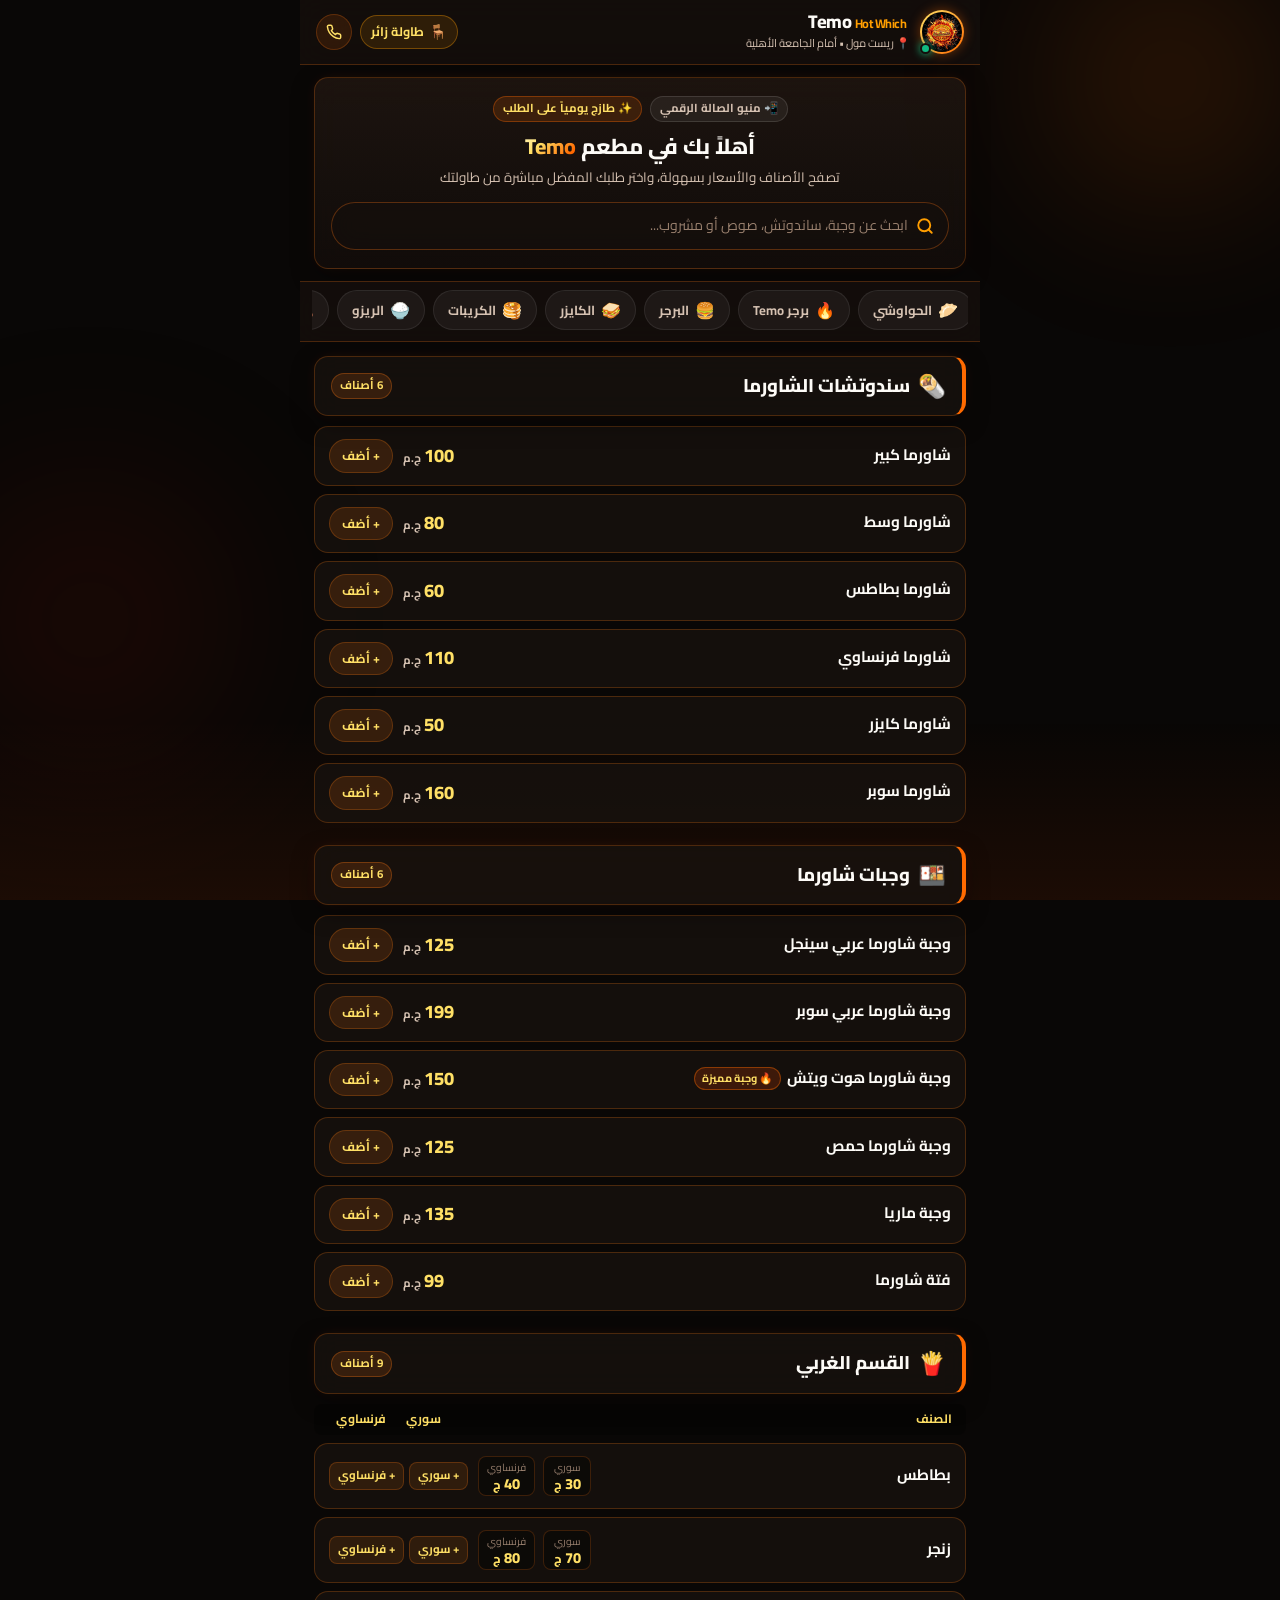
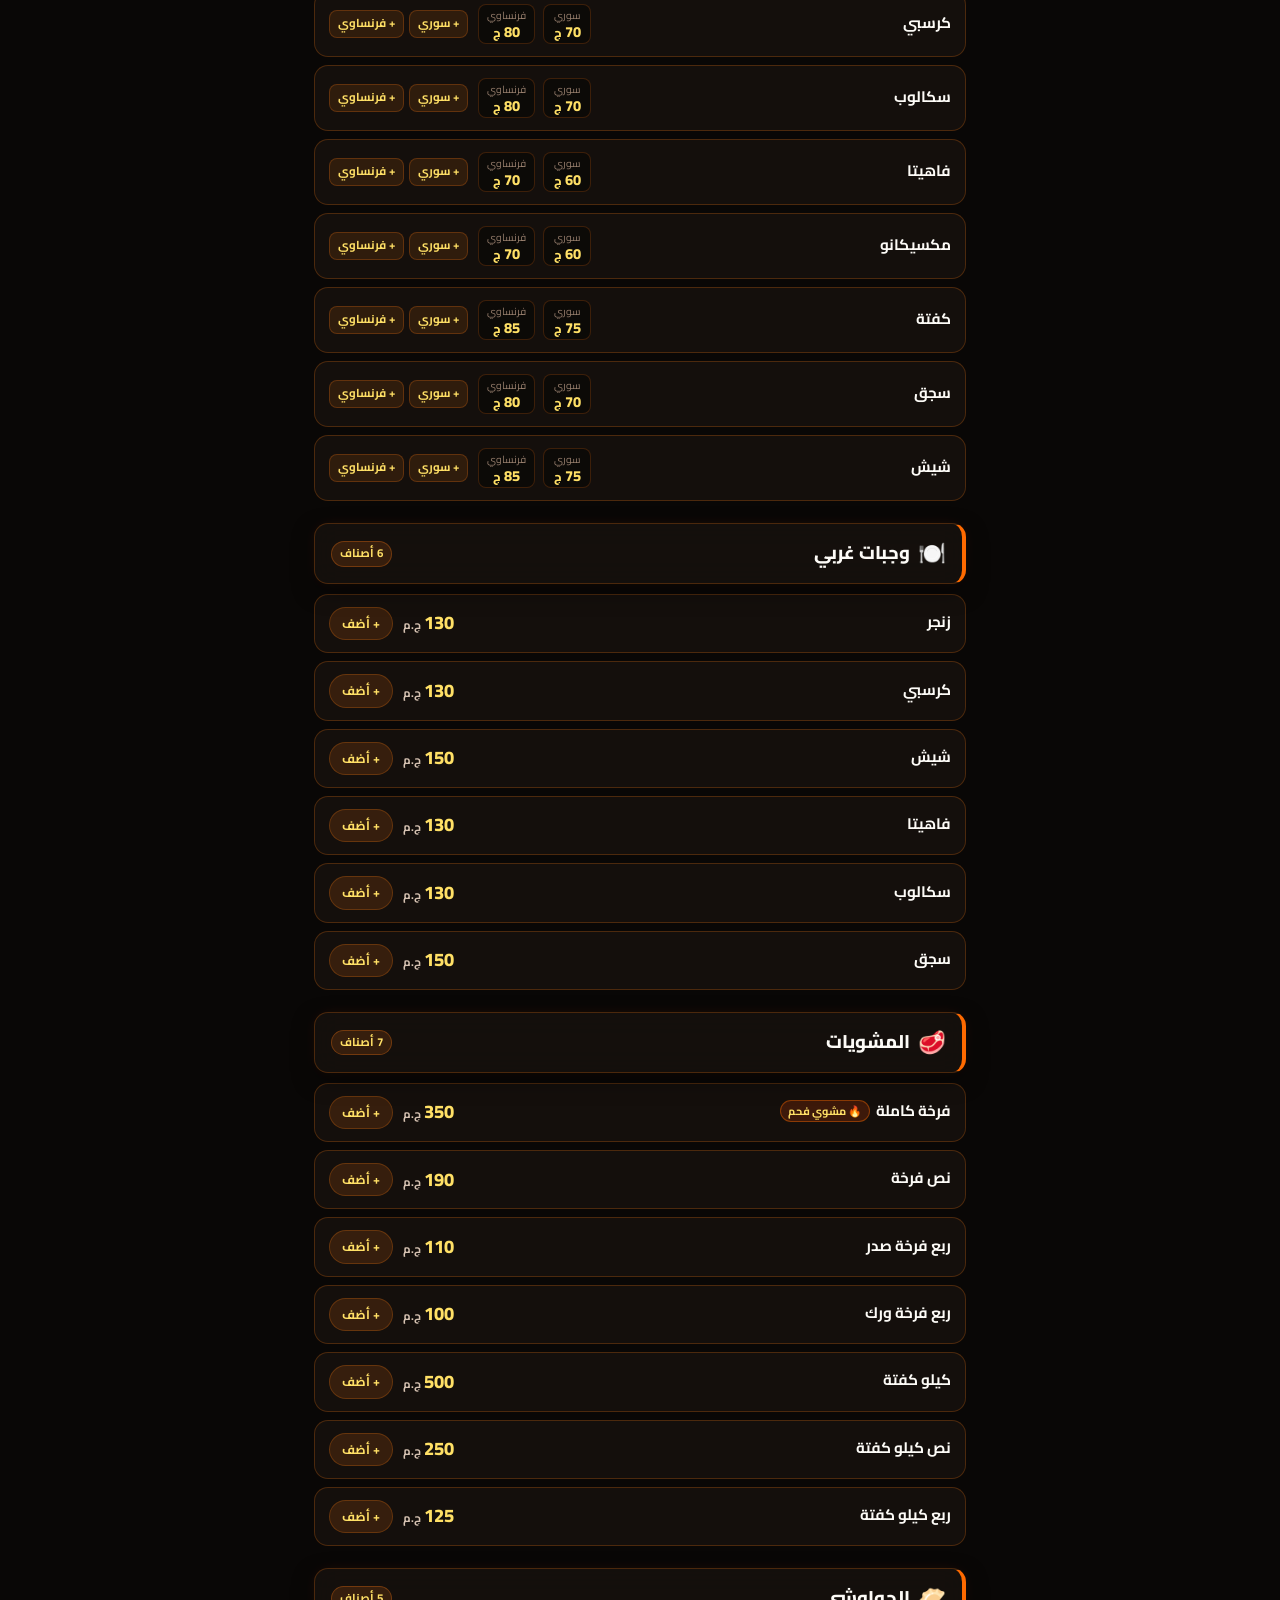
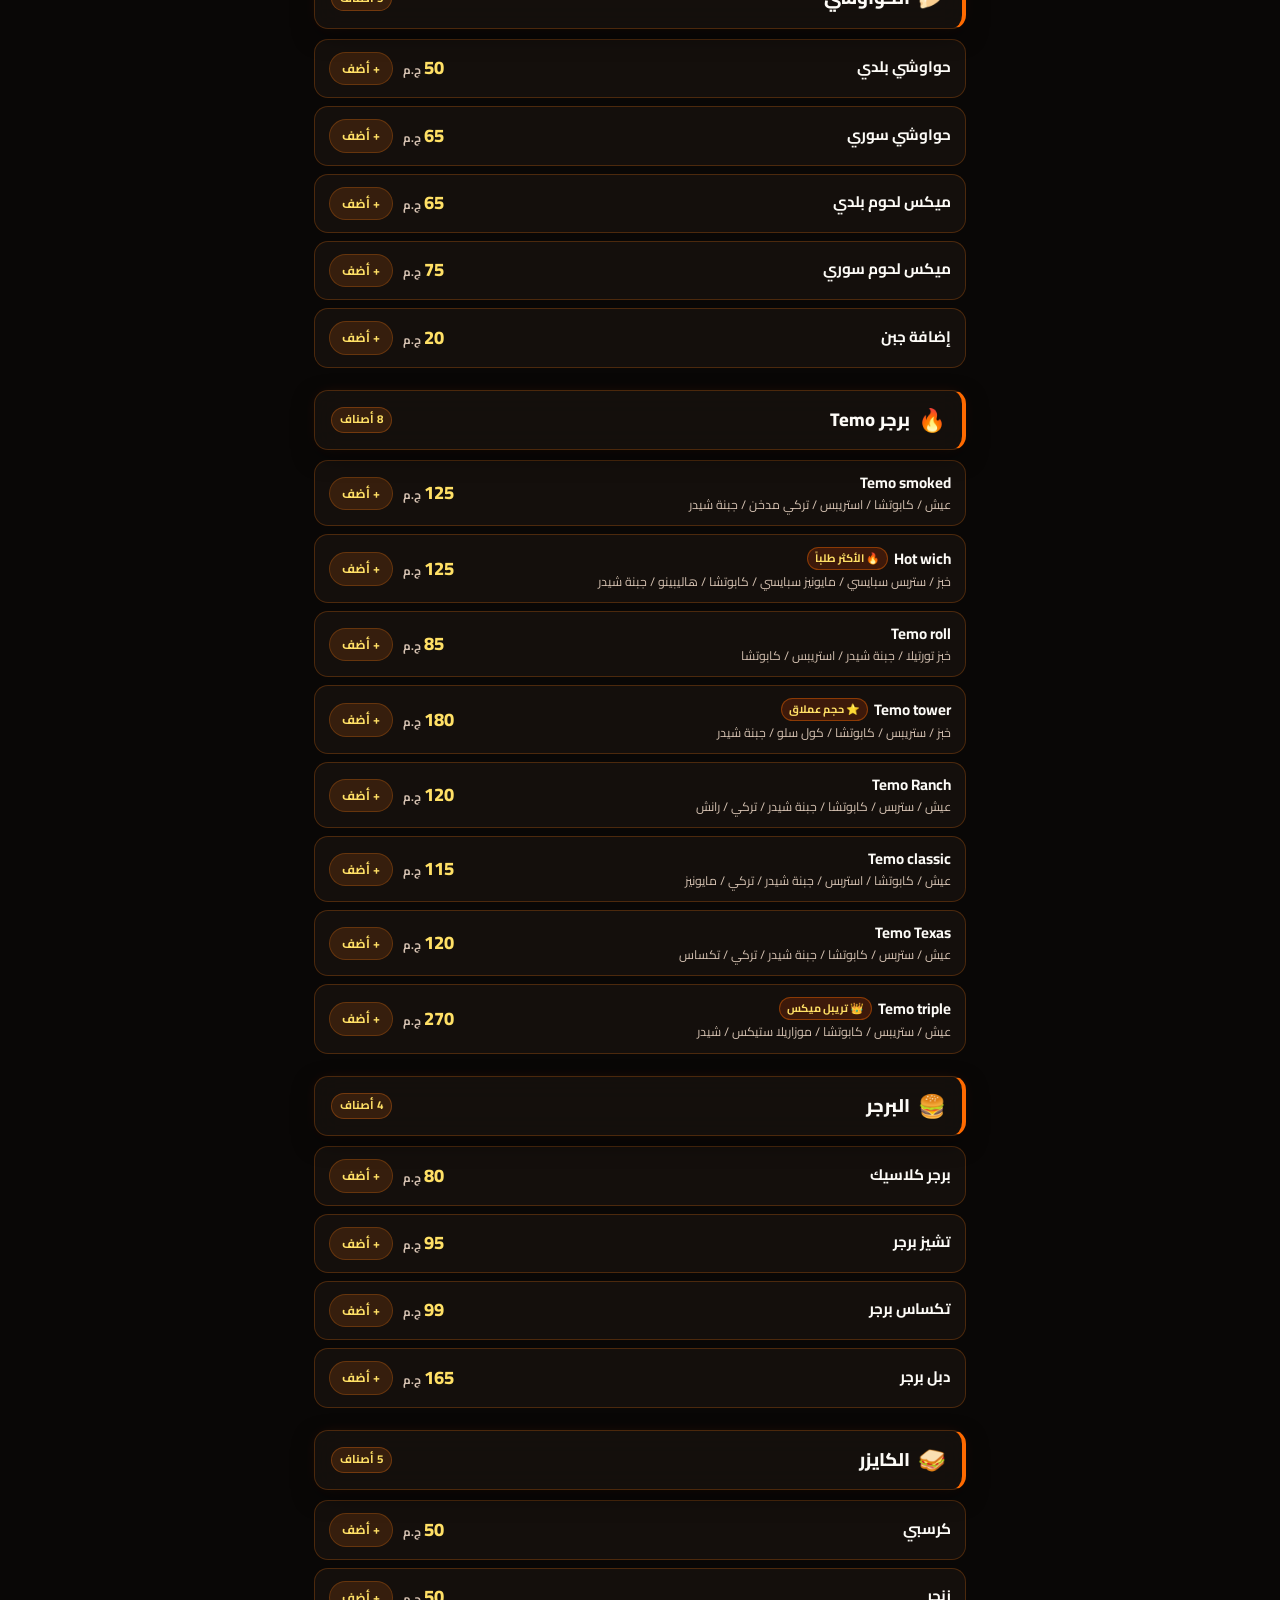
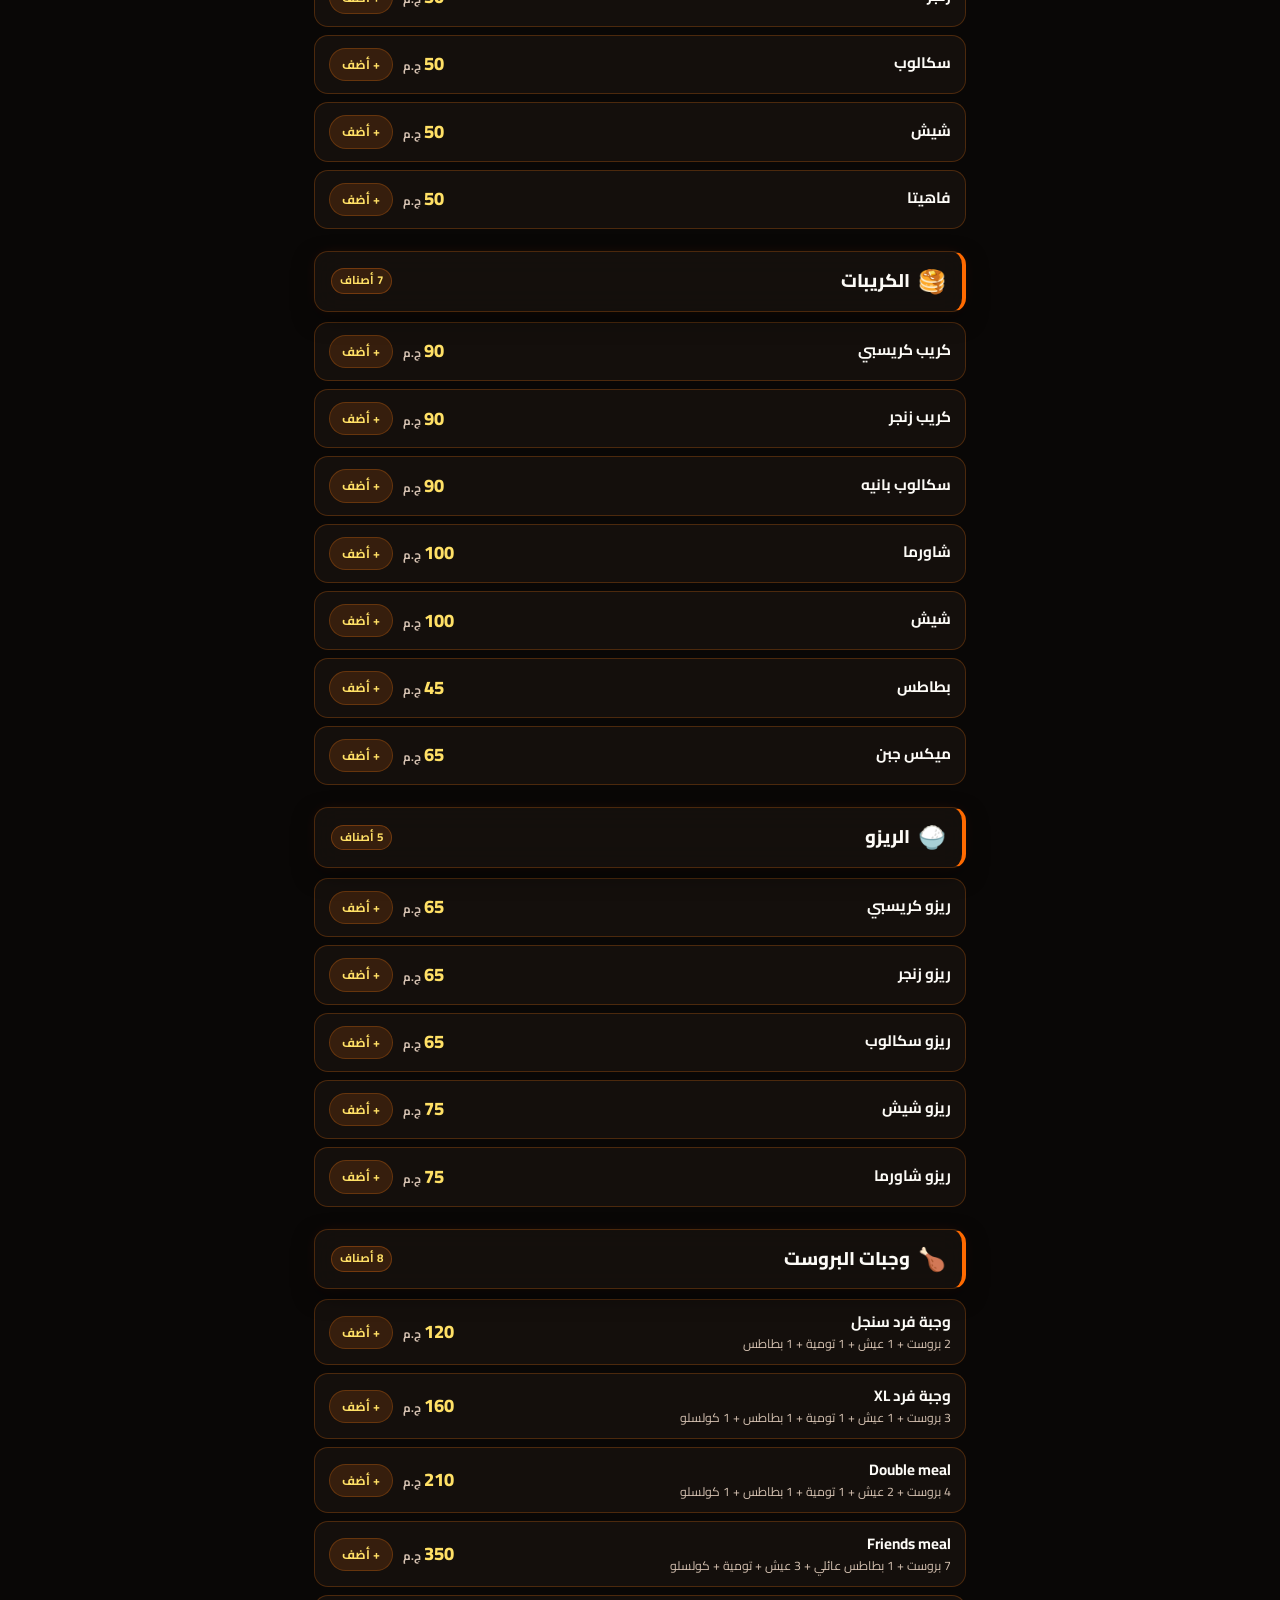
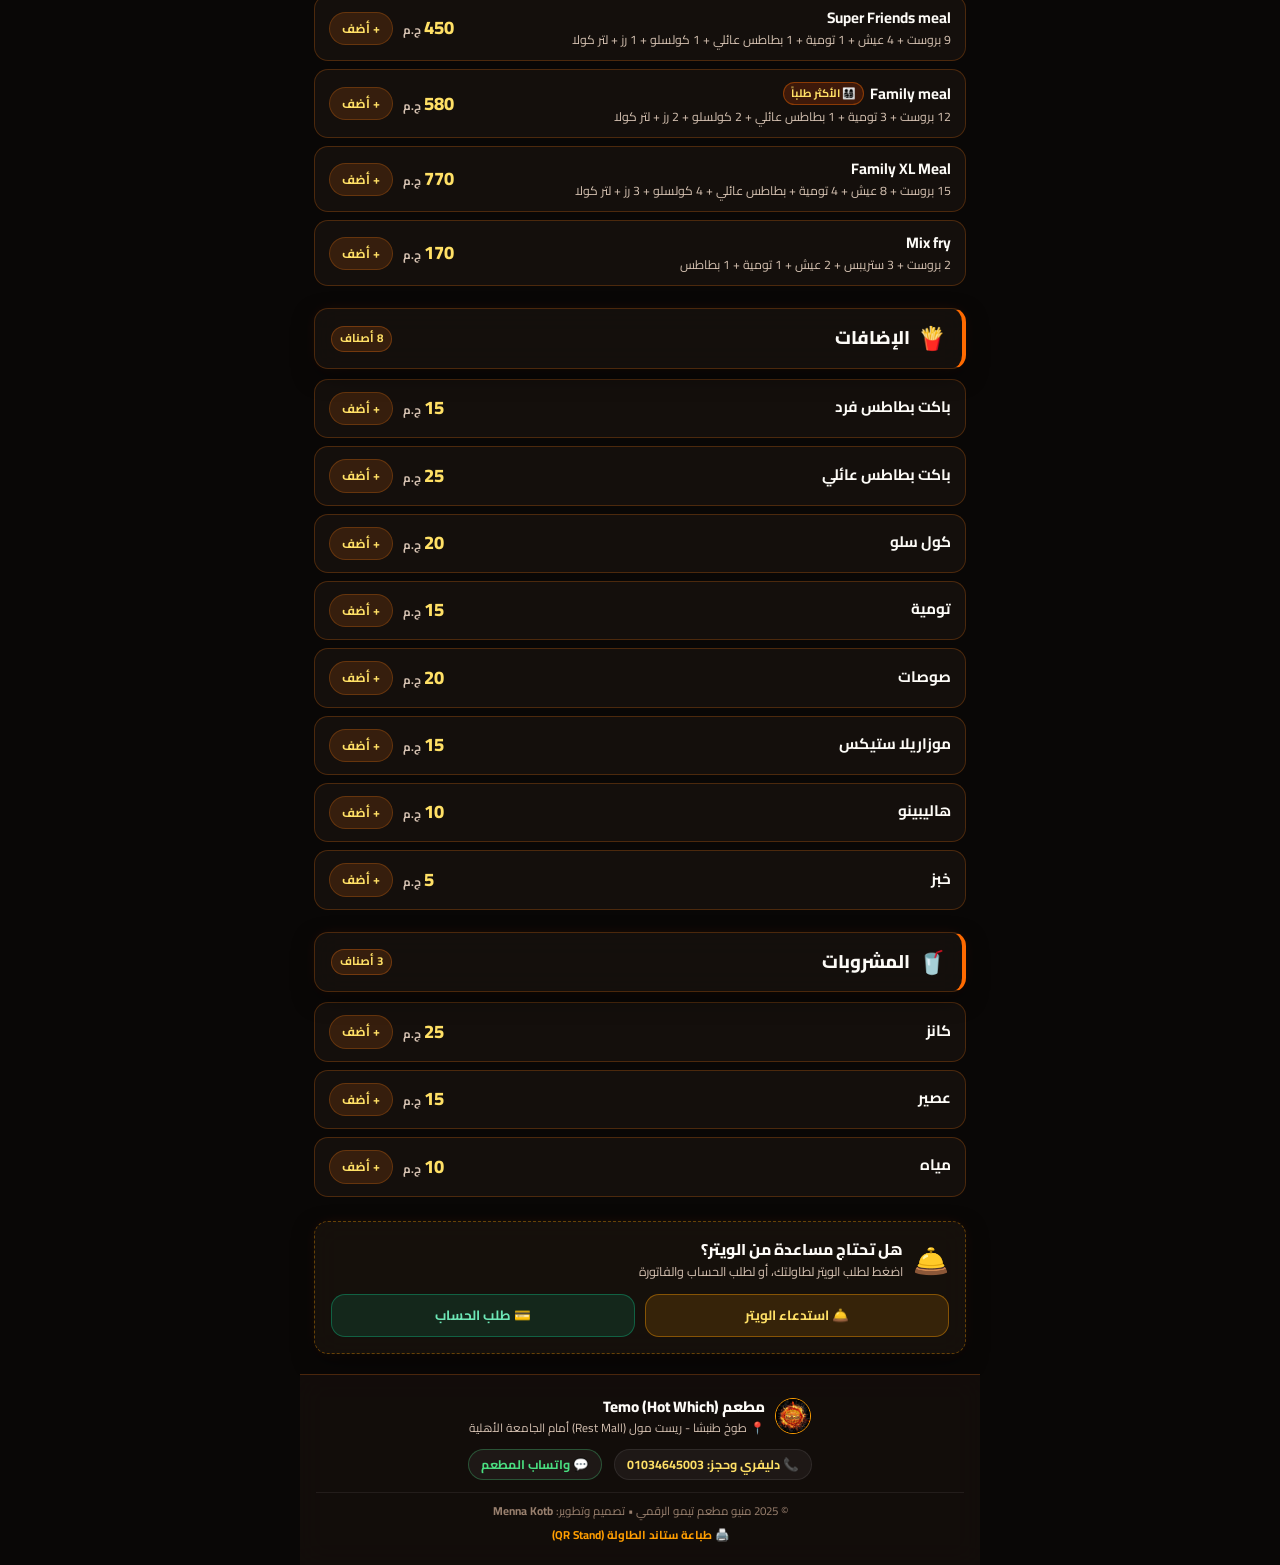
==== index.html @ 62430e7c "feat: add standalone Dine-In QR Menu and table stand" ====
<!DOCTYPE html>
<html lang="ar" dir="rtl">
<head>
  <meta charset="UTF-8">
  <meta name="viewport" content="width=device-width, initial-scale=1.0, maximum-scale=5.0">
  <title>منيو مطعم Temo الرقمي | Hot Which</title>
  <meta name="description" content="المنيو الرقمي الرسمي لمطعم Temo (تيمو هوت ويتش) - امسح واطلب مباشرة من طاولتك: شاورما، برجر، مشويات، بروست، كريب وغربي بأشهى طعم وأفضل أسعار.">
  <meta name="theme-color" content="#0a0807">

  <!-- Favicon -->
  <link rel="shortcut icon" href="favicon.ico" type="image/x-icon">
  <link rel="icon" href="favicon.ico" type="image/x-icon">
  <link rel="apple-touch-icon" sizes="180x180" href="assets/apple-touch-icon.png">

  <!-- Fonts: Cairo & Markazi Text -->
  <link rel="preconnect" href="https://fonts.googleapis.com">
  <link rel="preconnect" href="https://fonts.gstatic.com" crossorigin>
  <link href="https://fonts.googleapis.com/css2?family=Cairo:wght@400;500;600;700;800;900&family=Markazi+Text:wght@600;700&display=swap" rel="stylesheet">

  <!-- Stylesheet -->
  <link rel="stylesheet" href="style.css">
</head>
<body>

  <!-- Ambient Glowing Atmosphere -->
  <div class="bg-atmosphere" aria-hidden="true">
    <div class="glow-orb orb-1"></div>
    <div class="glow-orb orb-2"></div>
    <div class="glow-pit"></div>
  </div>

  <!-- Main Container -->
  <div class="menu-app-wrapper">

    <!-- Top Restaurant Bar -->
    <header class="table-topbar glass-panel">
      <div class="topbar-inner">
        <div class="brand-group">
          <div class="brand-logo-frame">
            <img src="assets/logo.jpg" alt="شعار مطعم تيمو" class="brand-logo" width="44" height="44">
            <span class="pulse-status" title="المطعم متاح الآن"></span>
          </div>
          <div class="brand-text">
            <h1 class="brand-title">Temo <span class="brand-sub">Hot Which</span></h1>
            <span class="brand-badge">📍 ريست مول • أمام الجامعة الأهلية</span>
          </div>
        </div>

        <!-- Table Info & Quick Call -->
        <div class="topbar-actions">
          <div class="table-tag glass-chip" id="table-tag-display" title="رقم الطاولة">
            <span class="table-icon">🪑</span>
            <span id="table-number-label">طاولة زائر</span>
          </div>
          <a href="tel:01034645003" class="call-action-btn glass-btn" aria-label="اتصل بالمطعم" title="اتصل: 01034645003">
            <svg viewBox="0 0 24 24" width="16" height="16" fill="none" stroke="currentColor" stroke-width="2.2" stroke-linecap="round" stroke-linejoin="round">
              <path d="M22 16.92v3a2 2 0 0 1-2.18 2 19.79 19.79 0 0 1-8.63-3.07 19.5 19.5 0 0 1-6-6 19.79 19.79 0 0 1-3.07-8.67A2 2 0 0 1 4.11 2h3a2 2 0 0 1 2 1.72 12.84 12.84 0 0 0 .7 2.81 2 2 0 0 1-.45 2.11L8.09 9.91a16 16 0 0 0 6 6l1.27-1.27a2 2 0 0 1 2.11-.45 12.84 12.84 0 0 0 2.81.7A2 2 0 0 1 22 16.92z"></path>
            </svg>
          </a>
        </div>
      </div>
    </header>

    <!-- Welcome Hero Showcase for Dine-In Guests -->
    <section class="dine-hero glass-card">
      <div class="dine-hero-header">
        <div class="dine-badge-row">
          <span class="dine-pill">📲 منيو الصالة الرقمي</span>
          <span class="dine-pill highlight">✨ طازج يومياً على الطلب</span>
        </div>
        <h2 class="hero-welcome-text">أهلاً بك في مطعم <span class="flame-text">Temo</span></h2>
        <p class="hero-tagline">تصفح الأصناف والأسعار بسهولة، واختر طلبك المفضل مباشرة من طاولتك</p>
      </div>

      <!-- Quick Search Bar -->
      <div class="search-wrap">
        <div class="search-box glass-panel">
          <span class="search-icon" aria-hidden="true">
            <svg viewBox="0 0 24 24" width="18" height="18" fill="none" stroke="currentColor" stroke-width="2.5" stroke-linecap="round" stroke-linejoin="round">
              <circle cx="11" cy="11" r="8"></circle>
              <line x1="21" y1="21" x2="16.65" y2="16.65"></line>
            </svg>
          </span>
          <input 
            type="search" 
            id="menu-search-input" 
            class="search-field" 
            placeholder="ابحث عن وجبة، ساندوتش، صوص أو مشروب..." 
            aria-label="ابحث في أصناف المنيو"
            autocomplete="off"
          >
          <button type="button" id="clear-search-btn" class="clear-search" aria-label="مسح البحث" style="display: none;">✕</button>
        </div>
      </div>
    </section>

    <!-- Sticky Category Navigation Bar -->
    <nav class="categories-nav glass-panel" id="categories-nav" aria-label="أقسام المنيو">
      <div class="categories-scroll" id="categories-scroll">
        <!-- Rendered dynamically by script.js -->
      </div>
    </nav>

    <!-- Main Menu Content -->
    <main class="menu-main-content">

      <!-- Search State Banner (Shows only during active search) -->
      <div class="search-status-bar glass-card" id="search-status-bar" style="display: none;">
        <span class="search-status-text">نتائج البحث عن: <strong id="search-term-query">""</strong> (<span id="search-count-badge">0</span> صنف)</span>
        <button type="button" class="reset-search-btn" id="reset-search-btn">عرض كل الأقسام</button>
      </div>

      <!-- Menu Categories & Items List Container -->
      <div class="menu-sections-container" id="menu-sections-container">
        <!-- Dynamic sections rendered by script.js -->
      </div>

      <!-- Empty Search Results State -->
      <div class="empty-state glass-card" id="empty-state" style="display: none;">
        <div class="empty-icon">🔍</div>
        <h3 class="empty-title">عذراً، لم نجد أصناف مطابقة</h3>
        <p class="empty-desc">جرّب البحث باسم آخر، مثل "برجر"، "شاورما"، "تومية"، أو "زنجر".</p>
        <button type="button" class="glass-btn primary-btn" id="empty-reset-btn">تصفح كل المنيو</button>
      </div>

    </main>

    <!-- Bottom Restaurant Table Actions -->
    <section class="table-service-box glass-card">
      <div class="service-box-inner">
        <div class="service-meta">
          <span class="service-icon">🛎️</span>
          <div>
            <h3 class="service-title">هل تحتاج مساعدة من الويتر؟</h3>
            <p class="service-subtitle">اضغط لطلب الويتر لطاولتك، أو لطلب الحساب والفاتورة</p>
          </div>
        </div>
        <div class="service-buttons">
          <button type="button" class="service-action-btn waiter-btn" id="call-waiter-trigger">
            <span>🛎️ استدعاء الويتر</span>
          </button>
          <button type="button" class="service-action-btn bill-btn" id="request-bill-trigger">
            <span>💳 طلب الحساب</span>
          </button>
        </div>
      </div>
    </section>

    <!-- Footer -->
    <footer class="menu-footer glass-panel">
      <div class="footer-container">
        <div class="footer-restaurant-info">
          <img src="assets/logo.jpg" alt="Temo Logo" class="footer-logo" width="36" height="36">
          <div>
            <h4 class="footer-title">مطعم Temo (Hot Which)</h4>
            <p class="footer-loc">📍 طوخ طنبشا - ريست مول (Rest Mall) أمام الجامعة الأهلية</p>
          </div>
        </div>
        <div class="footer-hotlines">
          <a href="tel:01034645003" class="hotline-link">📞 دليفري وحجز: 01034645003</a>
          <a href="https://wa.me/201034645003" target="_blank" rel="noopener noreferrer" class="hotline-link wa">💬 واتساب المطعم</a>
        </div>
        <div class="footer-sub">
          <p class="footer-copy">© 2025 منيو مطعم تيمو الرقمي • تصميم وتطوير: <strong class="dev-name">Menna Kotb</strong></p>
          <a href="print-stand.html" class="print-link" title="طباعة ستاند طاولة مجهز بكود QR">🖨️ طباعة ستاند الطاولة (QR Stand)</a>
        </div>
      </div>
    </footer>

  </div>

  <!-- Floating Sticky Order / Bill Bar (Appears when items are added) -->
  <aside class="floating-order-bar glass-panel" id="floating-order-bar" aria-label="ملخص طلب الطاولة" style="display: none;">
    <div class="floating-order-inner">
      <div class="order-summary-details">
        <div class="order-badge-pill">
          <span class="order-items-badge" id="bar-items-count">0</span>
          <span>أصناف</span>
        </div>
        <div class="order-total-price">
          <span class="total-label">الإجمالي:</span>
          <span class="total-amount flame-text" id="bar-total-amount">0</span>
          <span class="currency">ج.م</span>
        </div>
      </div>
      <div class="order-action-btns">
        <button type="button" class="view-tray-btn glass-btn" id="open-tray-btn">
          <span>عرض الطلب والفاتورة</span>
          <span class="btn-arrow">←</span>
        </button>
      </div>
    </div>
  </aside>

  <!-- Interactive Order Tray & Bill Modal / Drawer -->
  <div class="order-tray-modal" id="order-tray-modal" role="dialog" aria-modal="true" aria-labelledby="tray-title" style="display: none;">
    <div class="tray-backdrop" id="tray-backdrop"></div>
    <div class="tray-sheet glass-card">
      <div class="tray-handle" aria-hidden="true"></div>
      
      <div class="tray-header">
        <div class="tray-title-wrap">
          <h2 class="tray-title flame-text" id="tray-title">📋 طلب الطاولة والفاتورة</h2>
          <span class="tray-subtitle">تأكد من طلباتك وأرسلها أو اطلب الحساب</span>
        </div>
        <button type="button" class="close-tray-btn" id="close-tray-btn" aria-label="إغلاق">✕</button>
      </div>

      <!-- Table Number Input Field -->
      <div class="tray-table-box glass-panel">
        <label for="tray-table-input" class="table-input-label">🪑 رقم طاولتك في الصالة:</label>
        <div class="table-input-row">
          <input 
            type="number" 
            id="tray-table-input" 
            class="table-input" 
            placeholder="مثال: 5" 
            min="1" 
            max="99"
          >
          <span class="table-note">(مكتوب على ستاند الطاولة)</span>
        </div>
      </div>

      <!-- Tray Items List -->
      <div class="tray-items-list" id="tray-items-list">
        <!-- Rendered dynamically -->
      </div>

      <!-- Order Notes Field -->
      <div class="tray-notes-box">
        <label for="tray-notes-input" class="notes-label">📝 ملاحظات خاصة للشيف (اختياري):</label>
        <input 
          type="text" 
          id="tray-notes-input" 
          class="notes-input glass-input" 
          placeholder="مثال: كاتشب زيادة، تومية خارجية، بدون هاليبينو..." 
          maxlength="150"
        >
      </div>

      <!-- Bill Calculation Breakdown -->
      <div class="tray-bill-breakdown glass-panel">
        <div class="bill-row">
          <span>مجموع الأصناف:</span>
          <span id="tray-subtotal-val">0 ج.م</span>
        </div>
        <div class="bill-row">
          <span>الخدمة والضريبة:</span>
          <span class="free-text">شاملة ومجاناً</span>
        </div>
        <div class="bill-row grand-total">
          <span>المبلغ الإجمالي للدفع:</span>
          <strong class="flame-text" id="tray-total-val">0 ج.م</strong>
        </div>
      </div>

      <!-- Order Action Buttons -->
      <div class="tray-actions-grid">
        <button type="button" class="tray-btn wa-order-btn" id="send-wa-order-btn">
          <svg viewBox="0 0 24 24" width="18" height="18" fill="currentColor">
            <path d="M12.04 2c-5.46 0-9.91 4.45-9.91 9.91 0 1.75.46 3.45 1.32 4.95L2.05 22l5.25-1.38c1.45.79 3.08 1.21 4.74 1.21 5.46 0 9.91-4.45 9.91-9.91 0-2.65-1.03-5.14-2.9-7.01A9.816 9.816 0 0 0 12.04 2m.01 1.67c2.2 0 4.26.86 5.82 2.42a8.225 8.225 0 0 1 2.41 5.83c0 4.54-3.7 8.24-8.24 8.24-1.48 0-2.93-.4-4.2-1.15l-.3-.18-3.12.82.83-3.04-.2-.31a8.196 8.196 0 0 1-1.26-4.38c0-4.54 3.7-8.24 8.24-8.24m4.52 11.66c-.25-.13-1.47-.72-1.7-.81-.23-.08-.39-.13-.56.13-.17.25-.64.81-.79.97-.14.17-.29.19-.54.06-.25-.13-1.06-.39-2.01-1.24-.74-.66-1.24-1.48-1.39-1.73-.14-.25-.02-.39.11-.51.11-.11.25-.29.37-.43.13-.14.17-.25.25-.41.08-.17.04-.31-.02-.43s-.56-1.34-.76-1.84c-.2-.48-.41-.42-.56-.43h-.48c-.17 0-.43.06-.66.31-.22.25-.86.84-.86 2.05s.88 2.38 1 2.54c.13.17 1.73 2.64 4.2 3.7.59.25 1.05.41 1.41.52.59.19 1.13.16 1.56.1.48-.07 1.47-.6 1.68-1.18.21-.58.21-1.07.14-1.18-.06-.1-.22-.16-.47-.29z"/>
          </svg>
          <span>إرسال الطلب عبر واتساب المطعم</span>
        </button>
        <button type="button" class="tray-btn waiter-order-btn" id="call-waiter-order-btn">
          <span>🛎️ طلب الويتر لاستلام الطلب</span>
        </button>
      </div>

    </div>
  </div>

  <!-- Quick Waiter Alert Modal -->
  <div class="waiter-modal-wrap" id="waiter-modal-wrap" style="display: none;" role="dialog" aria-modal="true" aria-labelledby="waiter-modal-title">
    <div class="waiter-backdrop" id="waiter-modal-backdrop"></div>
    <div class="waiter-dialog glass-card">
      <div class="waiter-bell-anim">🛎️</div>
      <h3 class="waiter-title" id="waiter-modal-title">خدمة طاولة تيمو</h3>
      <p class="waiter-msg" id="waiter-modal-msg">تم إشعار الويتر! سيتوجه لطاولتك فوراً لمساعدتك.</p>
      <div class="waiter-details-pill" id="waiter-table-info">طاولة رقم: <strong>زائر</strong></div>
      <button type="button" class="glass-btn primary-btn close-waiter-modal-btn" id="close-waiter-modal-btn">حسناً، شكراً</button>
    </div>
  </div>

  <!-- Toast Message -->
  <div id="toast-notify" class="toast-notify glass-card" role="status" aria-live="polite"></div>

  <!-- JavaScript -->
  <script src="script.js"></script>
</body>
</html>
---- style.css ----
/* ==========================================================================
   Temo (Hot Which) - Dine-In QR Menu Stylesheet
   Modern Dark Glassmorphism • Ultra Responsive • Mobile-First Performance
   ========================================================================== */

/* --------------------------------------------------------------------------
   1. Design Tokens & CSS Variables
   -------------------------------------------------------------------------- */
:root {
  /* Theme Palette */
  --bg-dark: #090706;
  --bg-deep: #050403;
  --bg-card: rgba(24, 18, 15, 0.78);
  --bg-card-hover: rgba(36, 26, 21, 0.88);
  --bg-panel: rgba(20, 15, 12, 0.86);

  /* Glassmorphic Borders & Highlights */
  --glass-border: rgba(255, 120, 20, 0.24);
  --glass-border-strong: rgba(255, 158, 0, 0.6);
  --glass-border-subtle: rgba(255, 255, 255, 0.08);
  --glass-blur: blur(14px);

  /* Flame & Accent Colors */
  --flame-gold: #ffe066;
  --flame-orange: #ff6a00;
  --flame-amber: #ff9e00;
  --flame-red: #e02847;

  /* Typography Colors */
  --text-main: #fdfbf7;
  --text-muted: #d6c2b2;
  --text-dim: #99806e;

  /* Shadows & Glows */
  --shadow-sm: 0 4px 12px rgba(0, 0, 0, 0.35);
  --shadow-card: 0 8px 24px -4px rgba(0, 0, 0, 0.55), 0 0 16px -6px rgba(255, 106, 0, 0.2);
  --shadow-glow: 0 0 25px rgba(255, 110, 0, 0.35);
  --glow-pill: 0 0 15px rgba(255, 158, 0, 0.4);

  /* Typography */
  --font-main: 'Cairo', system-ui, -apple-system, sans-serif;
  --font-serif: 'Markazi Text', serif;

  /* Radii & Transitions */
  --radius-sm: 8px;
  --radius-md: 14px;
  --radius-lg: 20px;
  --radius-full: 9999px;
  --trans-fast: 0.2s cubic-bezier(0.2, 0.8, 0.2, 1);
  --trans-bounce: 0.35s cubic-bezier(0.18, 1.25, 0.3, 1);
}

/* --------------------------------------------------------------------------
   2. Reset & Global Base
   -------------------------------------------------------------------------- */
*, *::before, *::after {
  box-sizing: border-box;
  margin: 0;
  padding: 0;
}

html {
  scroll-behavior: smooth;
  -webkit-text-size-adjust: 100%;
}

body {
  background-color: var(--bg-dark);
  color: var(--text-main);
  font-family: var(--font-main);
  font-size: 15px;
  line-height: 1.55;
  min-height: 100vh;
  direction: rtl;
  text-align: right;
  overflow-x: hidden;
  position: relative;
  -webkit-font-smoothing: antialiased;
}

a {
  text-decoration: none;
  color: inherit;
}

button {
  background: none;
  border: none;
  font-family: inherit;
  color: inherit;
  cursor: pointer;
  -webkit-tap-highlight-color: transparent;
}

input, button, select, textarea {
  font: inherit;
}

/* Custom Scrollbar */
::-webkit-scrollbar {
  width: 6px;
  height: 6px;
}
::-webkit-scrollbar-track {
  background: var(--bg-deep);
}
::-webkit-scrollbar-thumb {
  background: rgba(255, 120, 20, 0.3);
  border-radius: var(--radius-full);
}
::-webkit-scrollbar-thumb:hover {
  background: rgba(255, 120, 20, 0.6);
}

/* --------------------------------------------------------------------------
   3. Ambient Background & Fire Atmosphere
   -------------------------------------------------------------------------- */
.bg-atmosphere {
  position: fixed;
  inset: 0;
  pointer-events: none;
  z-index: -1;
  overflow: hidden;
}

.glow-orb {
  position: absolute;
  border-radius: 50%;
  filter: blur(90px);
  opacity: 0.28;
}

.orb-1 {
  width: 320px;
  height: 320px;
  background: radial-gradient(circle, var(--flame-orange), transparent 70%);
  top: -80px;
  right: -50px;
  animation: orbDrift 14s infinite alternate ease-in-out;
}

.orb-2 {
  width: 380px;
  height: 380px;
  background: radial-gradient(circle, #801205, transparent 70%);
  bottom: 10%;
  left: -100px;
  animation: orbDrift 18s infinite alternate-reverse ease-in-out;
}

.glow-pit {
  position: absolute;
  bottom: 0;
  left: 0;
  right: 0;
  height: 180px;
  background: linear-gradient(to top, rgba(255, 75, 0, 0.08), transparent);
}

@keyframes orbDrift {
  0% { transform: translate(0, 0) scale(1); }
  100% { transform: translate(25px, 35px) scale(1.12); }
}

/* --------------------------------------------------------------------------
   4. Glassmorphism Utilities
   -------------------------------------------------------------------------- */
.glass-panel {
  background: var(--bg-panel);
  backdrop-filter: var(--glass-blur);
  -webkit-backdrop-filter: var(--glass-blur);
  border: 1px solid var(--glass-border);
}

.glass-card {
  background: var(--bg-card);
  backdrop-filter: var(--glass-blur);
  -webkit-backdrop-filter: var(--glass-blur);
  border: 1px solid var(--glass-border);
  box-shadow: var(--shadow-card);
  border-radius: var(--radius-md);
}

.glass-btn {
  background: rgba(255, 110, 0, 0.12);
  border: 1px solid var(--glass-border);
  backdrop-filter: blur(8px);
  -webkit-backdrop-filter: blur(8px);
  border-radius: var(--radius-md);
  color: var(--text-main);
  font-weight: 600;
  transition: all var(--trans-fast);
  display: inline-flex;
  align-items: center;
  justify-content: center;
  gap: 6px;
}

.glass-btn:hover, .glass-btn:active {
  background: rgba(255, 110, 0, 0.25);
  border-color: var(--flame-amber);
  transform: translateY(-1px);
}

.flame-text {
  background: linear-gradient(135deg, #fff7d6 0%, var(--flame-gold) 35%, var(--flame-orange) 80%, #ff4500 100%);
  -webkit-background-clip: text;
  -webkit-text-fill-color: transparent;
  background-clip: text;
  color: transparent;
}

/* --------------------------------------------------------------------------
   5. Layout & App Wrapper
   -------------------------------------------------------------------------- */
.menu-app-wrapper {
  max-width: 680px;
  margin: 0 auto;
  padding: 0 14px 110px;
  position: relative;
}

/* --------------------------------------------------------------------------
   6. Topbar & Brand Identity
   -------------------------------------------------------------------------- */
.table-topbar {
  position: sticky;
  top: 0;
  z-index: 90;
  margin: 0 -14px 12px;
  padding: 10px 16px;
  border-top: none;
  border-left: none;
  border-right: none;
  border-bottom: 1px solid var(--glass-border);
}

.topbar-inner {
  display: flex;
  align-items: center;
  justify-content: space-between;
  max-width: 680px;
  margin: 0 auto;
}

.brand-group {
  display: flex;
  align-items: center;
  gap: 10px;
}

.brand-logo-frame {
  position: relative;
  width: 44px;
  height: 44px;
  border-radius: var(--radius-full);
  padding: 2px;
  background: linear-gradient(135deg, var(--flame-gold), var(--flame-orange));
  box-shadow: 0 0 12px rgba(255, 110, 0, 0.4);
}

.brand-logo {
  width: 100%;
  height: 100%;
  object-fit: cover;
  border-radius: var(--radius-full);
  display: block;
}

.pulse-status {
  position: absolute;
  bottom: 0;
  left: 0;
  width: 11px;
  height: 11px;
  background: #10b981;
  border: 2px solid #140f0c;
  border-radius: 50%;
  box-shadow: 0 0 8px #10b981;
}

.brand-text {
  display: flex;
  flex-direction: column;
}

.brand-title {
  font-size: 1.15rem;
  font-weight: 800;
  letter-spacing: -0.5px;
  line-height: 1.1;
  color: var(--text-main);
}

.brand-sub {
  font-size: 0.78rem;
  font-weight: 700;
  color: var(--flame-amber);
  margin-right: 4px;
}

.brand-badge {
  font-size: 0.7rem;
  color: var(--text-muted);
  margin-top: 2px;
}

.topbar-actions {
  display: flex;
  align-items: center;
  gap: 8px;
}

.table-tag {
  display: flex;
  align-items: center;
  gap: 5px;
  background: rgba(255, 158, 0, 0.12);
  border: 1px solid rgba(255, 158, 0, 0.35);
  padding: 5px 10px;
  border-radius: var(--radius-full);
  font-size: 0.78rem;
  font-weight: 700;
  color: var(--flame-gold);
}

.table-icon {
  font-size: 0.9rem;
}

.call-action-btn {
  width: 36px;
  height: 36px;
  border-radius: var(--radius-full);
  color: var(--flame-gold);
}

/* --------------------------------------------------------------------------
   7. Hero Dine-In Showcase
   -------------------------------------------------------------------------- */
.dine-hero {
  padding: 18px 16px;
  margin-bottom: 12px;
  text-align: center;
  background: linear-gradient(180deg, rgba(32, 22, 17, 0.85) 0%, rgba(20, 14, 11, 0.75) 100%);
  border: 1px solid var(--glass-border);
}

.dine-badge-row {
  display: flex;
  align-items: center;
  justify-content: center;
  gap: 8px;
  margin-bottom: 8px;
  flex-wrap: wrap;
}

.dine-pill {
  font-size: 0.72rem;
  font-weight: 700;
  padding: 3px 9px;
  border-radius: var(--radius-full);
  background: rgba(255, 255, 255, 0.06);
  border: 1px solid rgba(255, 255, 255, 0.12);
  color: var(--text-muted);
}

.dine-pill.highlight {
  background: rgba(255, 106, 0, 0.15);
  border-color: rgba(255, 106, 0, 0.35);
  color: var(--flame-gold);
}

.hero-welcome-text {
  font-size: 1.35rem;
  font-weight: 800;
  margin-bottom: 4px;
}

.hero-tagline {
  font-size: 0.84rem;
  color: var(--text-muted);
  max-width: 480px;
  margin: 0 auto 14px;
}

/* Quick Search Box */
.search-wrap {
  width: 100%;
}

.search-box {
  position: relative;
  display: flex;
  align-items: center;
  border-radius: var(--radius-full);
  padding: 4px 14px;
  border: 1px solid rgba(255, 120, 20, 0.3);
  transition: all var(--trans-fast);
}

.search-box:focus-within {
  border-color: var(--flame-amber);
  box-shadow: 0 0 16px rgba(255, 110, 0, 0.3);
  background: rgba(28, 20, 16, 0.95);
}

.search-icon {
  color: var(--flame-amber);
  display: flex;
  align-items: center;
  margin-left: 8px;
}

.search-field {
  width: 100%;
  background: transparent;
  border: none;
  color: var(--text-main);
  padding: 8px 0;
  font-size: 0.88rem;
  outline: none;
}

.search-field::placeholder {
  color: var(--text-dim);
}

.clear-search {
  color: var(--text-dim);
  font-size: 14px;
  padding: 4px 8px;
  transition: color var(--trans-fast);
}

.clear-search:hover {
  color: var(--text-main);
}

/* --------------------------------------------------------------------------
   8. Sticky Category Navigation
   -------------------------------------------------------------------------- */
.categories-nav {
  position: sticky;
  top: 65px;
  z-index: 80;
  margin: 0 -14px 14px;
  padding: 8px 12px;
  border-left: none;
  border-right: none;
}

.categories-scroll {
  display: flex;
  align-items: center;
  gap: 8px;
  overflow-x: auto;
  padding-bottom: 2px;
  scrollbar-width: none;
  -webkit-overflow-scrolling: touch;
}

.categories-scroll::-webkit-scrollbar {
  display: none;
}

.cat-pill-btn {
  white-space: nowrap;
  padding: 7px 14px;
  border-radius: var(--radius-full);
  font-size: 0.82rem;
  font-weight: 700;
  background: rgba(255, 255, 255, 0.05);
  border: 1px solid var(--glass-border-subtle);
  color: var(--text-muted);
  display: flex;
  align-items: center;
  gap: 6px;
  transition: all var(--trans-fast);
  flex-shrink: 0;
}

.cat-pill-btn:hover {
  background: rgba(255, 110, 0, 0.15);
  color: var(--text-main);
}

.cat-pill-btn.active {
  background: linear-gradient(135deg, rgba(255, 120, 0, 0.35), rgba(200, 30, 58, 0.4));
  border-color: var(--flame-amber);
  color: #fff;
  box-shadow: var(--glow-pill);
}

.cat-pill-icon {
  font-size: 1rem;
}

/* --------------------------------------------------------------------------
   9. Menu Sections & Items
   -------------------------------------------------------------------------- */
.menu-section {
  margin-bottom: 22px;
  scroll-margin-top: 130px;
}

.section-card-header {
  padding: 12px 16px;
  margin-bottom: 10px;
  display: flex;
  align-items: center;
  justify-content: space-between;
  border-right: 4px solid var(--flame-orange);
}

.section-head-title-wrap {
  display: flex;
  align-items: center;
  gap: 8px;
}

.section-head-icon {
  font-size: 1.4rem;
}

.section-head-name {
  font-size: 1.15rem;
  font-weight: 800;
  color: var(--text-main);
}

.section-items-badge {
  font-size: 0.72rem;
  font-weight: 700;
  background: rgba(255, 120, 20, 0.15);
  border: 1px solid rgba(255, 120, 20, 0.3);
  color: var(--flame-gold);
  padding: 3px 8px;
  border-radius: var(--radius-full);
}

/* Dual Column Header for Gharby (سوري / فرنساوي) */
.dual-col-header {
  display: flex;
  align-items: center;
  justify-content: space-between;
  padding: 6px 14px;
  background: rgba(0, 0, 0, 0.25);
  border-radius: var(--radius-sm);
  margin-bottom: 8px;
  font-size: 0.76rem;
  font-weight: 700;
  color: var(--flame-gold);
}

.dual-col-labels {
  display: flex;
  gap: 20px;
  margin-left: 8px;
}

/* Items Grid & Rows */
.items-stack {
  display: flex;
  flex-direction: column;
  gap: 8px;
}

.item-card {
  padding: 12px 14px;
  display: flex;
  align-items: center;
  justify-content: space-between;
  gap: 12px;
  background: var(--bg-card);
  border: 1px solid var(--glass-border);
  border-radius: var(--radius-md);
  transition: transform var(--trans-fast), border-color var(--trans-fast), background var(--trans-fast);
}

.item-card:hover {
  border-color: rgba(255, 158, 0, 0.45);
  background: var(--bg-card-hover);
}

.item-info {
  flex: 1;
  min-width: 0;
}

.item-title-row {
  display: flex;
  align-items: center;
  gap: 6px;
  flex-wrap: wrap;
  margin-bottom: 3px;
}

.item-name {
  font-size: 0.95rem;
  font-weight: 700;
  color: var(--text-main);
  line-height: 1.3;
}

.item-badge-pill {
  font-size: 0.68rem;
  font-weight: 700;
  background: rgba(255, 75, 0, 0.18);
  border: 1px solid rgba(255, 110, 0, 0.4);
  color: var(--flame-gold);
  padding: 2px 7px;
  border-radius: var(--radius-full);
}

.item-desc {
  font-size: 0.77rem;
  color: var(--text-muted);
  line-height: 1.4;
}

/* Price Display */
.item-pricing-action {
  display: flex;
  align-items: center;
  gap: 10px;
  flex-shrink: 0;
}

.single-price-box {
  display: flex;
  align-items: baseline;
  gap: 3px;
  text-align: left;
}

.price-number {
  font-size: 1.15rem;
  font-weight: 800;
  color: var(--flame-gold);
}

.price-curr {
  font-size: 0.72rem;
  font-weight: 700;
  color: var(--text-muted);
}

/* Dual Prices Box */
.dual-price-container {
  display: flex;
  align-items: center;
  gap: 8px;
}

.dual-price-pill {
  display: flex;
  flex-direction: column;
  align-items: center;
  background: rgba(0, 0, 0, 0.35);
  border: 1px solid rgba(255, 120, 20, 0.2);
  padding: 3px 8px;
  border-radius: var(--radius-sm);
  min-width: 48px;
}

.dual-price-pill .type-tag {
  font-size: 0.64rem;
  color: var(--text-dim);
}

.dual-price-pill .price-val {
  font-size: 0.92rem;
  font-weight: 800;
  color: var(--flame-gold);
  line-height: 1.1;
}

/* Quantity Counter Buttons */
.order-counter {
  display: flex;
  align-items: center;
  background: rgba(255, 120, 20, 0.12);
  border: 1px solid var(--glass-border);
  border-radius: var(--radius-full);
  overflow: hidden;
}

.counter-btn {
  width: 30px;
  height: 30px;
  display: flex;
  align-items: center;
  justify-content: center;
  font-size: 1rem;
  font-weight: 700;
  color: var(--flame-gold);
  transition: background var(--trans-fast);
}

.counter-btn:hover, .counter-btn:active {
  background: rgba(255, 120, 20, 0.3);
}

.counter-qty {
  min-width: 22px;
  text-align: center;
  font-size: 0.85rem;
  font-weight: 800;
  color: #fff;
}

.add-init-btn {
  padding: 6px 12px;
  font-size: 0.78rem;
  font-weight: 700;
  border-radius: var(--radius-full);
  background: rgba(255, 120, 20, 0.15);
  border: 1px solid var(--glass-border);
  color: var(--flame-gold);
  transition: all var(--trans-fast);
}

.add-init-btn:hover, .add-init-btn:active {
  background: var(--flame-orange);
  color: #fff;
  border-color: var(--flame-orange);
}

/* Dual Item Order Dropdown / Select Button */
.dual-add-wrapper {
  display: flex;
  gap: 5px;
}

.dual-order-btn {
  padding: 4px 8px;
  font-size: 0.72rem;
  font-weight: 700;
  border-radius: var(--radius-sm);
  background: rgba(255, 120, 20, 0.12);
  border: 1px solid var(--glass-border);
  color: var(--flame-gold);
}

.dual-order-btn:hover {
  background: rgba(255, 120, 20, 0.28);
}

/* --------------------------------------------------------------------------
   10. Search Status & Empty State
   -------------------------------------------------------------------------- */
.search-status-bar {
  display: flex;
  align-items: center;
  justify-content: space-between;
  padding: 10px 14px;
  margin-bottom: 12px;
  border-color: var(--flame-amber);
}

.search-status-text {
  font-size: 0.84rem;
  color: var(--text-main);
}

.reset-search-btn {
  font-size: 0.78rem;
  color: var(--flame-gold);
  text-decoration: underline;
  cursor: pointer;
}

.empty-state {
  text-align: center;
  padding: 36px 20px;
  margin: 20px 0;
}

.empty-icon {
  font-size: 2.5rem;
  margin-bottom: 10px;
}

.empty-title {
  font-size: 1.15rem;
  font-weight: 800;
  margin-bottom: 6px;
}

.empty-desc {
  font-size: 0.84rem;
  color: var(--text-muted);
  max-width: 320px;
  margin: 0 auto 16px;
}

.primary-btn {
  padding: 8px 18px;
  background: linear-gradient(135deg, var(--flame-orange), #c81e3a);
  border: none;
  color: #fff;
  border-radius: var(--radius-full);
}

/* --------------------------------------------------------------------------
   11. Table Service Quick Box
   -------------------------------------------------------------------------- */
.table-service-box {
  padding: 16px;
  margin: 24px 0 16px;
  border: 1px dashed rgba(255, 158, 0, 0.35);
  background: rgba(28, 20, 15, 0.7);
}

.service-box-inner {
  display: flex;
  flex-direction: column;
  gap: 12px;
}

.service-meta {
  display: flex;
  align-items: center;
  gap: 10px;
}

.service-icon {
  font-size: 1.8rem;
}

.service-title {
  font-size: 0.98rem;
  font-weight: 800;
}

.service-subtitle {
  font-size: 0.78rem;
  color: var(--text-muted);
}

.service-buttons {
  display: grid;
  grid-template-columns: 1fr 1fr;
  gap: 10px;
}

.service-action-btn {
  padding: 10px;
  border-radius: var(--radius-md);
  font-weight: 700;
  font-size: 0.84rem;
  display: flex;
  align-items: center;
  justify-content: center;
  gap: 6px;
  transition: all var(--trans-fast);
}

.waiter-btn {
  background: rgba(255, 158, 0, 0.14);
  border: 1px solid rgba(255, 158, 0, 0.4);
  color: var(--flame-gold);
}

.waiter-btn:hover {
  background: rgba(255, 158, 0, 0.28);
}

.bill-btn {
  background: rgba(16, 185, 129, 0.14);
  border: 1px solid rgba(16, 185, 129, 0.4);
  color: #6ee7b7;
}

.bill-btn:hover {
  background: rgba(16, 185, 129, 0.28);
}

/* --------------------------------------------------------------------------
   12. Footer
   -------------------------------------------------------------------------- */
.menu-footer {
  margin: 20px -14px -110px;
  padding: 20px 16px;
  border-bottom: none;
  border-left: none;
  border-right: none;
}

.footer-container {
  max-width: 680px;
  margin: 0 auto;
  display: flex;
  flex-direction: column;
  gap: 12px;
  text-align: center;
}

.footer-restaurant-info {
  display: flex;
  align-items: center;
  justify-content: center;
  gap: 10px;
}

.footer-logo {
  border-radius: 50%;
  border: 1px solid var(--flame-amber);
}

.footer-title {
  font-size: 0.95rem;
  font-weight: 800;
  text-align: right;
}

.footer-loc {
  font-size: 0.74rem;
  color: var(--text-muted);
  text-align: right;
}

.footer-hotlines {
  display: flex;
  justify-content: center;
  gap: 12px;
  flex-wrap: wrap;
}

.hotline-link {
  font-size: 0.78rem;
  font-weight: 700;
  padding: 5px 12px;
  border-radius: var(--radius-full);
  background: rgba(255, 255, 255, 0.05);
  border: 1px solid var(--glass-border-subtle);
  color: var(--flame-gold);
}

.hotline-link.wa {
  color: #4ade80;
  border-color: rgba(74, 222, 128, 0.3);
}

.footer-sub {
  border-top: 1px solid rgba(255, 255, 255, 0.07);
  padding-top: 10px;
  font-size: 0.72rem;
  color: var(--text-dim);
  display: flex;
  flex-direction: column;
  gap: 6px;
}

.print-link {
  color: var(--flame-amber);
  font-weight: 700;
}

/* --------------------------------------------------------------------------
   13. Floating Order Summary Bar
   -------------------------------------------------------------------------- */
.floating-order-bar {
  position: fixed;
  bottom: 12px;
  left: 14px;
  right: 14px;
  max-width: 652px;
  margin: 0 auto;
  z-index: 95;
  border-radius: var(--radius-lg);
  padding: 10px 14px;
  box-shadow: 0 12px 30px rgba(0, 0, 0, 0.8), 0 0 20px rgba(255, 106, 0, 0.35);
  border: 1px solid var(--flame-amber);
  animation: slideUpBar 0.35s cubic-bezier(0.18, 1.25, 0.3, 1);
}

@keyframes slideUpBar {
  from { transform: translateY(100%); opacity: 0; }
  to { transform: translateY(0); opacity: 1; }
}

.floating-order-inner {
  display: flex;
  align-items: center;
  justify-content: space-between;
}

.order-summary-details {
  display: flex;
  align-items: center;
  gap: 10px;
}

.order-badge-pill {
  display: flex;
  align-items: center;
  gap: 4px;
  font-size: 0.78rem;
  font-weight: 700;
  color: var(--text-muted);
}

.order-items-badge {
  background: var(--flame-orange);
  color: #fff;
  font-size: 0.75rem;
  font-weight: 800;
  width: 22px;
  height: 22px;
  border-radius: 50%;
  display: flex;
  align-items: center;
  justify-content: center;
}

.order-total-price {
  display: flex;
  align-items: baseline;
  gap: 4px;
}

.total-label {
  font-size: 0.78rem;
  color: var(--text-dim);
}

.total-amount {
  font-size: 1.25rem;
  font-weight: 800;
}

.currency {
  font-size: 0.75rem;
  color: var(--flame-gold);
  font-weight: 700;
}

.view-tray-btn {
  padding: 8px 16px;
  background: linear-gradient(135deg, var(--flame-orange), #d91c38);
  border: none;
  border-radius: var(--radius-full);
  color: #fff;
  font-size: 0.84rem;
  font-weight: 800;
  box-shadow: 0 4px 14px rgba(255, 106, 0, 0.4);
}

.view-tray-btn:hover {
  filter: brightness(1.1);
  transform: translateY(-1px);
}

.btn-arrow {
  margin-right: 4px;
  font-size: 1rem;
}

/* --------------------------------------------------------------------------
   14. Order Tray Modal & Bottom Sheet
   -------------------------------------------------------------------------- */
.order-tray-modal {
  position: fixed;
  inset: 0;
  z-index: 100;
  display: flex;
  flex-direction: column;
  justify-content: flex-end;
}

.tray-backdrop {
  position: absolute;
  inset: 0;
  background: rgba(0, 0, 0, 0.75);
  backdrop-filter: blur(6px);
  -webkit-backdrop-filter: blur(6px);
}

.tray-sheet {
  position: relative;
  z-index: 101;
  max-width: 680px;
  width: 100%;
  margin: 0 auto;
  border-radius: 24px 24px 0 0;
  max-height: 88vh;
  overflow-y: auto;
  padding: 12px 18px 24px;
  background: #15100d;
  border-top: 1px solid var(--flame-amber);
  animation: slideUpSheet 0.3s cubic-bezier(0.16, 1, 0.3, 1);
}

@keyframes slideUpSheet {
  from { transform: translateY(100%); }
  to { transform: translateY(0); }
}

.tray-handle {
  width: 44px;
  height: 4px;
  background: rgba(255, 255, 255, 0.2);
  border-radius: var(--radius-full);
  margin: 0 auto 12px;
}

.tray-header {
  display: flex;
  align-items: center;
  justify-content: space-between;
  margin-bottom: 12px;
  padding-bottom: 8px;
  border-bottom: 1px solid var(--glass-border-subtle);
}

.tray-title {
  font-size: 1.2rem;
  font-weight: 800;
}

.tray-subtitle {
  font-size: 0.74rem;
  color: var(--text-muted);
}

.close-tray-btn {
  width: 32px;
  height: 32px;
  border-radius: 50%;
  background: rgba(255, 255, 255, 0.08);
  color: var(--text-main);
  display: flex;
  align-items: center;
  justify-content: center;
  font-size: 16px;
}

/* Table Input Box */
.tray-table-box {
  padding: 10px 14px;
  border-radius: var(--radius-md);
  margin-bottom: 12px;
}

.table-input-label {
  display: block;
  font-size: 0.8rem;
  font-weight: 700;
  color: var(--flame-gold);
  margin-bottom: 6px;
}

.table-input-row {
  display: flex;
  align-items: center;
  gap: 10px;
}

.table-input {
  width: 80px;
  padding: 6px 10px;
  border-radius: var(--radius-sm);
  background: rgba(0, 0, 0, 0.4);
  border: 1px solid var(--glass-border);
  color: #fff;
  font-weight: 800;
  text-align: center;
  font-size: 1rem;
  outline: none;
}

.table-input:focus {
  border-color: var(--flame-amber);
}

.table-note {
  font-size: 0.72rem;
  color: var(--text-dim);
}

/* Tray Items List */
.tray-items-list {
  display: flex;
  flex-direction: column;
  gap: 8px;
  max-height: 220px;
  overflow-y: auto;
  margin-bottom: 12px;
  padding-left: 4px;
}

.tray-item-row {
  display: flex;
  align-items: center;
  justify-content: space-between;
  padding: 8px 10px;
  background: rgba(255, 255, 255, 0.03);
  border-radius: var(--radius-sm);
  border: 1px solid rgba(255, 255, 255, 0.06);
}

.tray-item-meta {
  flex: 1;
}

.tray-item-name {
  font-size: 0.88rem;
  font-weight: 700;
}

.tray-item-variant {
  font-size: 0.72rem;
  color: var(--flame-amber);
}

.tray-item-price {
  font-size: 0.85rem;
  font-weight: 800;
  color: var(--flame-gold);
  margin: 0 10px;
}

/* Notes Field */
.tray-notes-box {
  margin-bottom: 12px;
}

.notes-label {
  display: block;
  font-size: 0.76rem;
  color: var(--text-muted);
  margin-bottom: 4px;
}

.notes-input {
  width: 100%;
  padding: 8px 12px;
  background: rgba(0, 0, 0, 0.35);
  border: 1px solid var(--glass-border);
  border-radius: var(--radius-md);
  color: #fff;
  font-size: 0.82rem;
  outline: none;
}

.notes-input:focus {
  border-color: var(--flame-amber);
}

/* Bill Breakdown */
.tray-bill-breakdown {
  padding: 10px 14px;
  border-radius: var(--radius-md);
  margin-bottom: 14px;
  display: flex;
  flex-direction: column;
  gap: 5px;
}

.bill-row {
  display: flex;
  justify-content: space-between;
  font-size: 0.82rem;
  color: var(--text-muted);
}

.bill-row.grand-total {
  border-top: 1px solid rgba(255, 255, 255, 0.08);
  padding-top: 6px;
  margin-top: 2px;
  font-size: 0.95rem;
  font-weight: 800;
  color: #fff;
}

.free-text {
  color: #10b981;
  font-weight: 700;
}

/* Actions Grid */
.tray-actions-grid {
  display: flex;
  flex-direction: column;
  gap: 8px;
}

.tray-btn {
  width: 100%;
  padding: 12px;
  border-radius: var(--radius-md);
  font-weight: 800;
  font-size: 0.9rem;
  display: flex;
  align-items: center;
  justify-content: center;
  gap: 8px;
  transition: all var(--trans-fast);
}

.wa-order-btn {
  background: #25d366;
  color: #0c1a11;
}

.wa-order-btn:hover {
  background: #22bf5b;
}

.waiter-order-btn {
  background: rgba(255, 158, 0, 0.15);
  border: 1px solid rgba(255, 158, 0, 0.4);
  color: var(--flame-gold);
}

.waiter-order-btn:hover {
  background: rgba(255, 158, 0, 0.28);
}

/* --------------------------------------------------------------------------
   15. Waiter Dialog Modal
   -------------------------------------------------------------------------- */
.waiter-modal-wrap {
  position: fixed;
  inset: 0;
  z-index: 110;
  display: flex;
  align-items: center;
  justify-content: center;
  padding: 16px;
}

.waiter-backdrop {
  position: absolute;
  inset: 0;
  background: rgba(0, 0, 0, 0.8);
  backdrop-filter: blur(6px);
  -webkit-backdrop-filter: blur(6px);
}

.waiter-dialog {
  position: relative;
  z-index: 111;
  max-width: 360px;
  width: 100%;
  padding: 24px 20px;
  text-align: center;
  border-color: var(--flame-amber);
}

.waiter-bell-anim {
  font-size: 3rem;
  margin-bottom: 8px;
  animation: bellRing 0.8s ease infinite alternate;
}

@keyframes bellRing {
  0% { transform: rotate(-12deg); }
  100% { transform: rotate(12deg); }
}

.waiter-title {
  font-size: 1.2rem;
  font-weight: 800;
  margin-bottom: 6px;
  color: var(--flame-gold);
}

.waiter-msg {
  font-size: 0.88rem;
  color: var(--text-muted);
  margin-bottom: 12px;
}

.waiter-details-pill {
  font-size: 0.82rem;
  background: rgba(255, 255, 255, 0.05);
  border: 1px solid var(--glass-border);
  padding: 4px 12px;
  border-radius: var(--radius-full);
  display: inline-block;
  margin-bottom: 16px;
  color: var(--flame-amber);
}

.close-waiter-modal-btn {
  width: 100%;
  padding: 10px;
}

/* --------------------------------------------------------------------------
   16. Toast Notifications
   -------------------------------------------------------------------------- */
.toast-notify {
  position: fixed;
  top: 75px;
  left: 50%;
  transform: translateX(-50%) translateY(-20px);
  z-index: 120;
  padding: 8px 16px;
  border-radius: var(--radius-full);
  font-size: 0.82rem;
  font-weight: 700;
  color: #fff;
  border-color: var(--flame-amber);
  background: rgba(28, 20, 16, 0.95);
  box-shadow: 0 8px 24px rgba(0, 0, 0, 0.8);
  opacity: 0;
  pointer-events: none;
  transition: all 0.25s ease;
}

.toast-notify.visible {
  opacity: 1;
  transform: translateX(-50%) translateY(0);
}
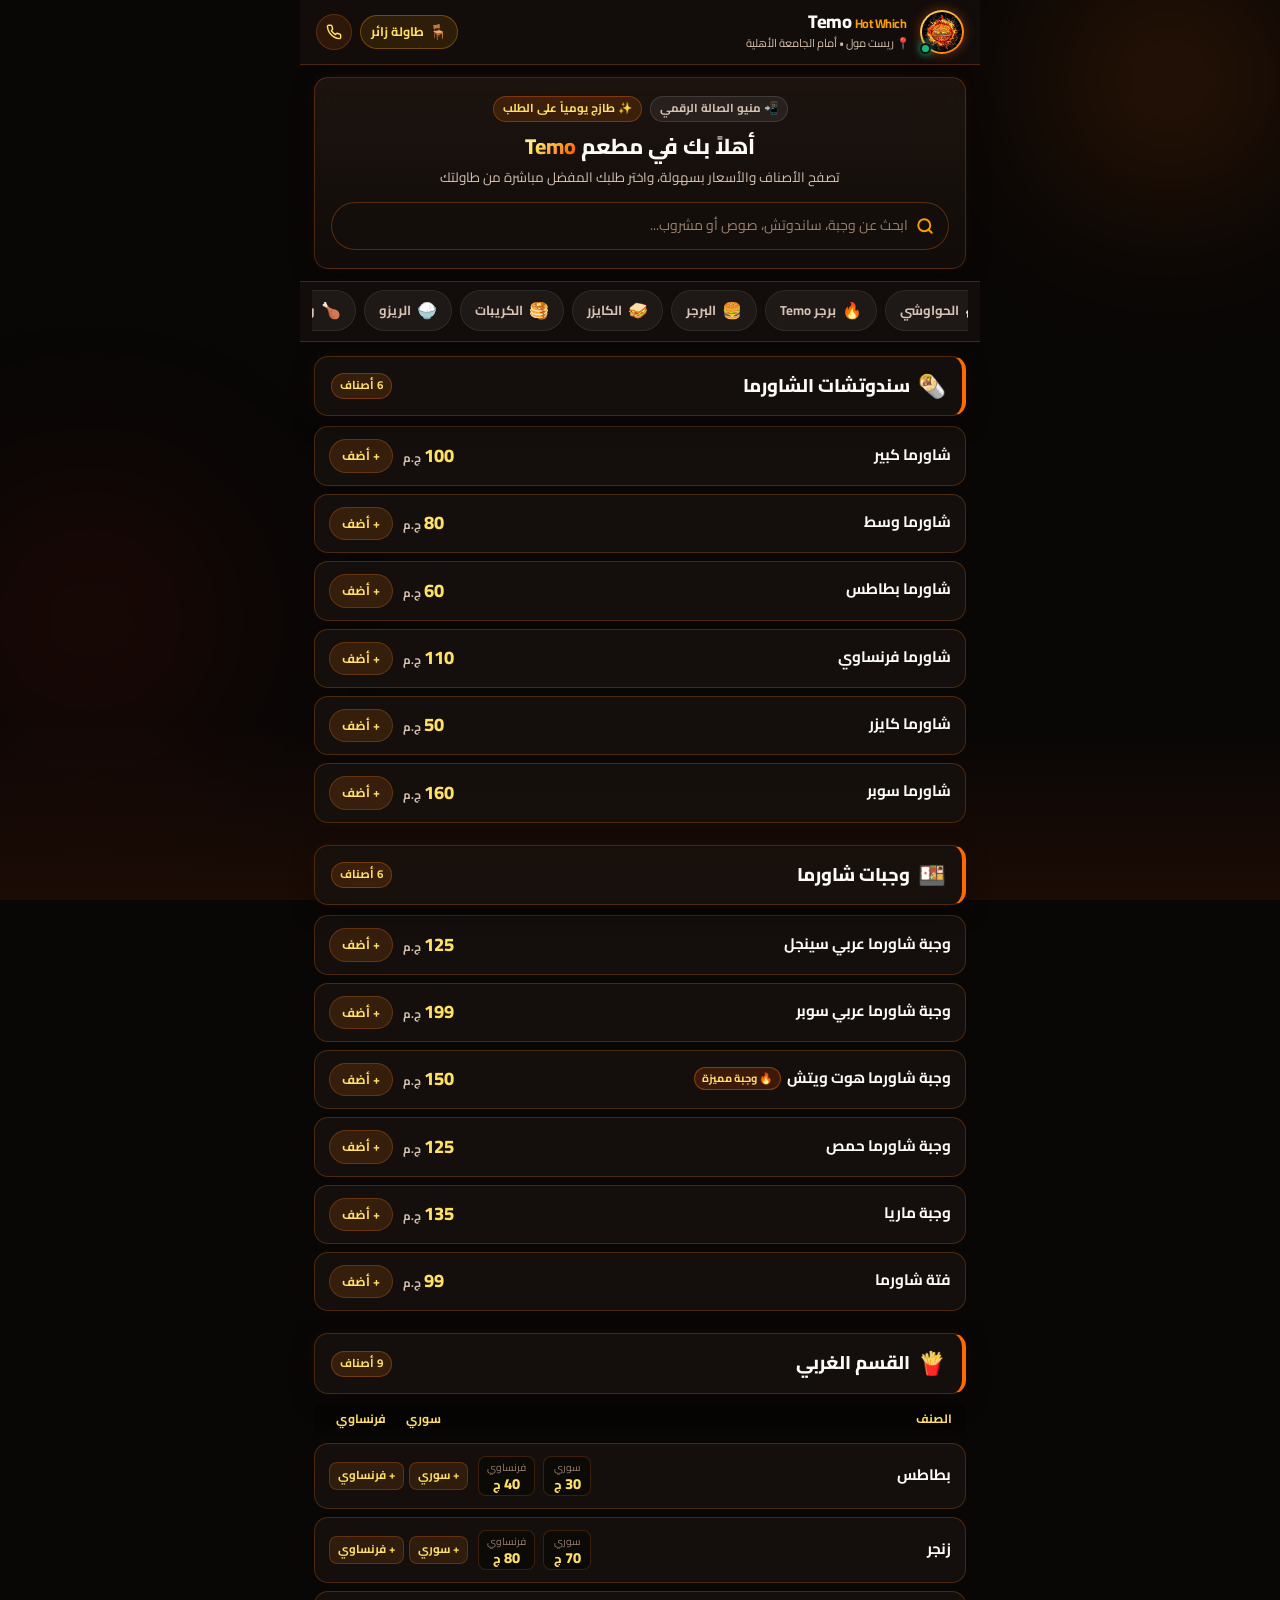
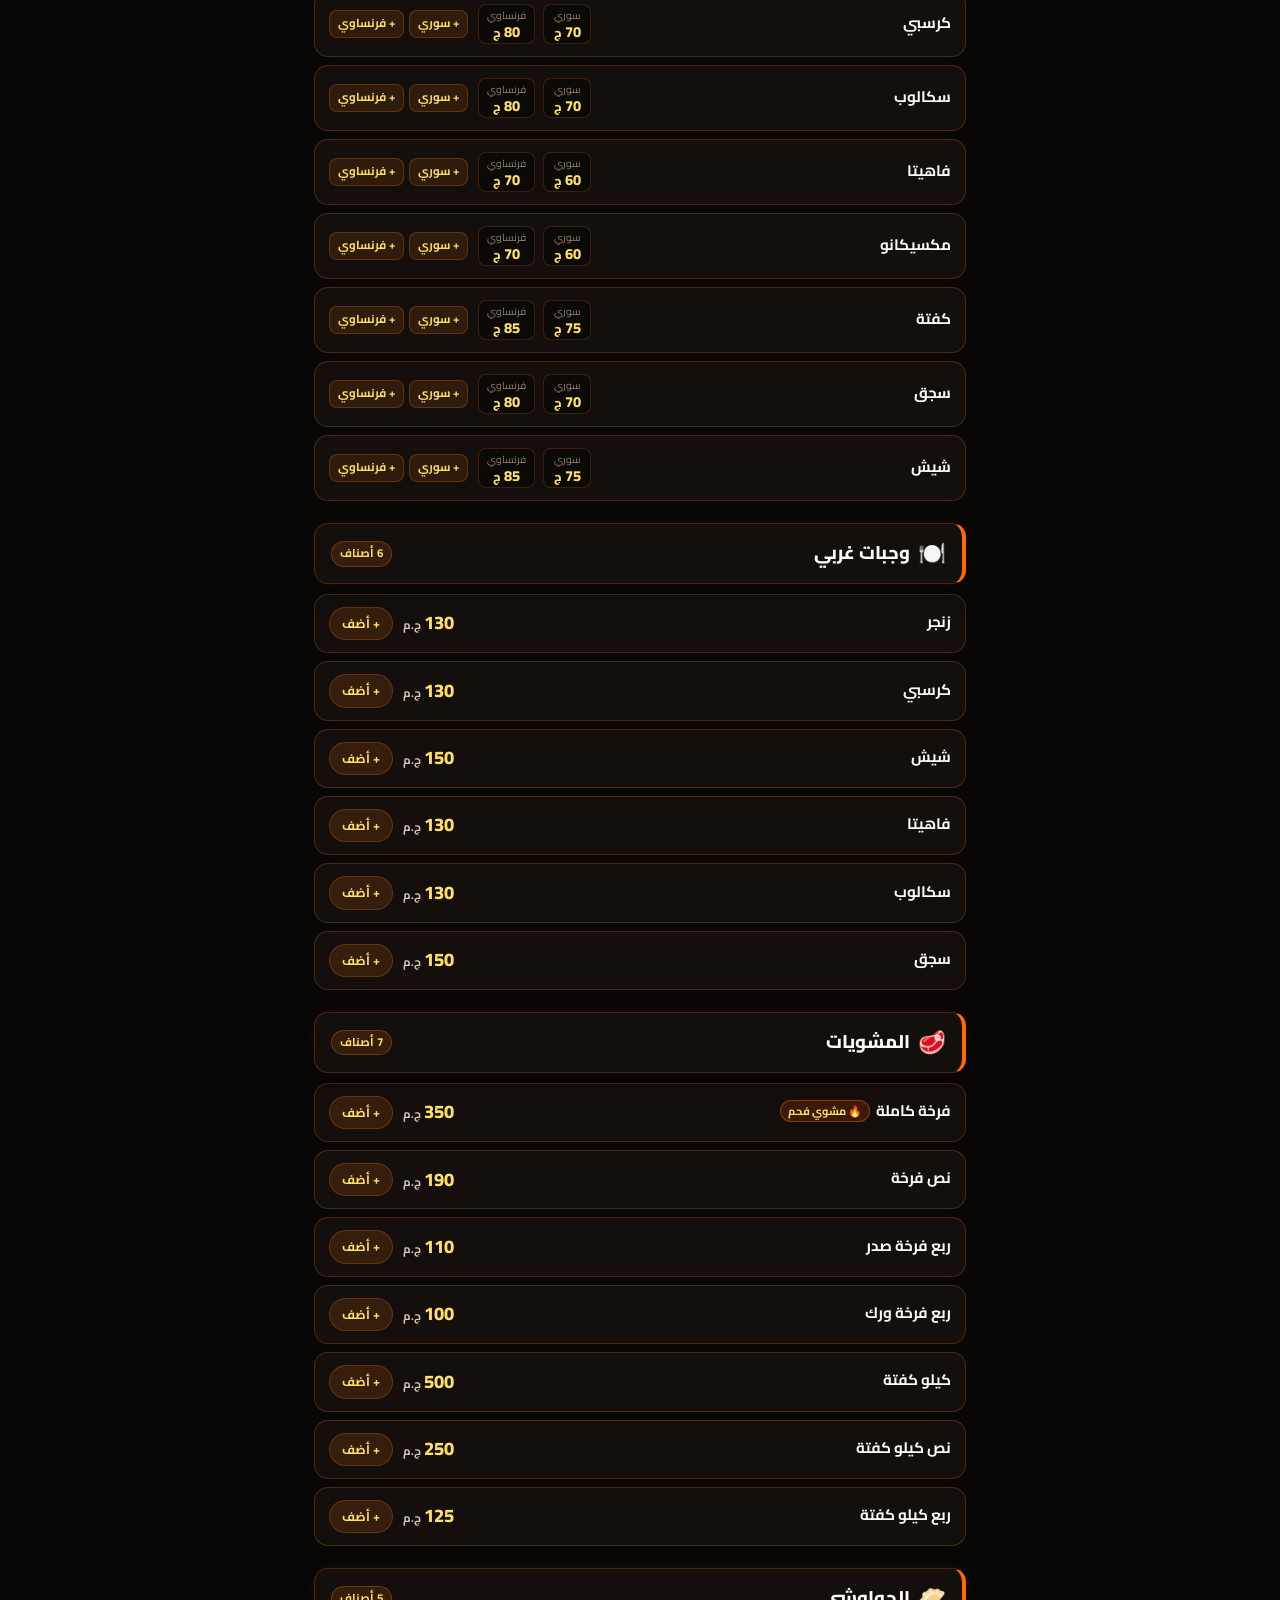
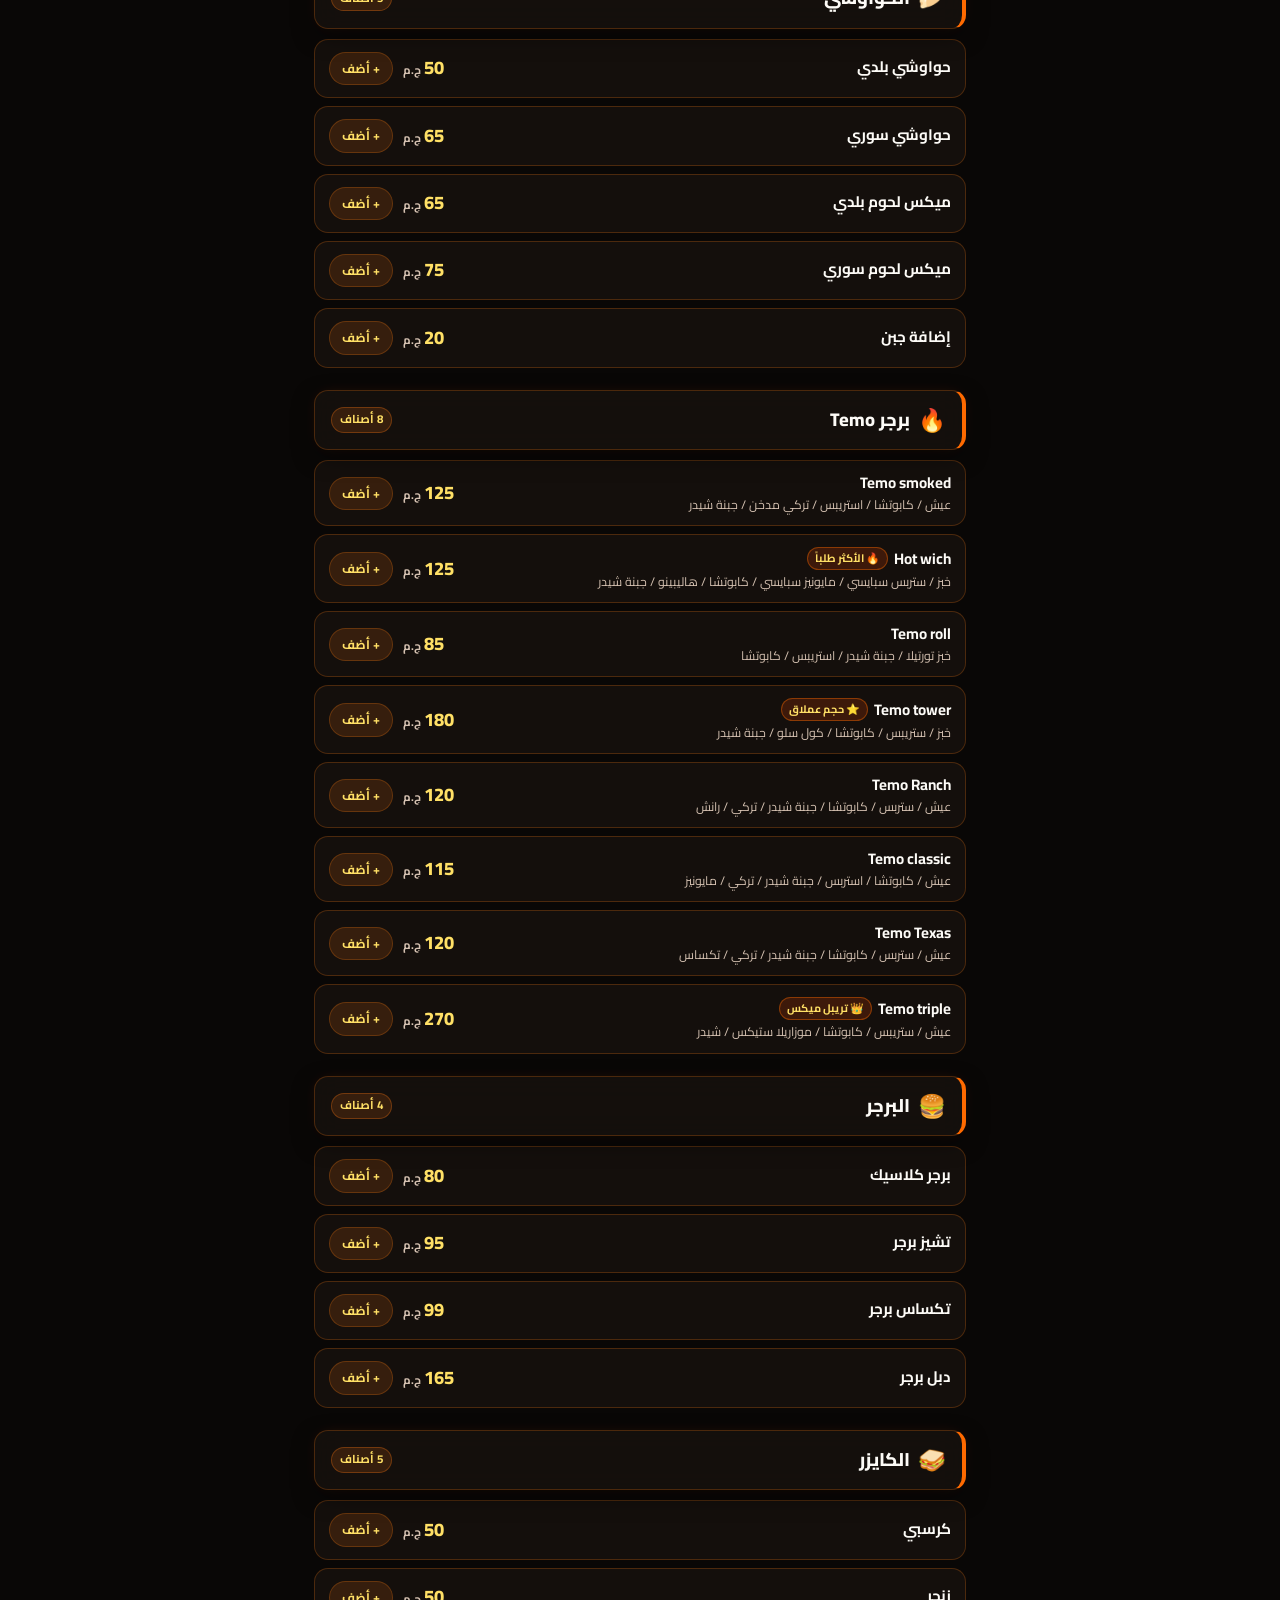
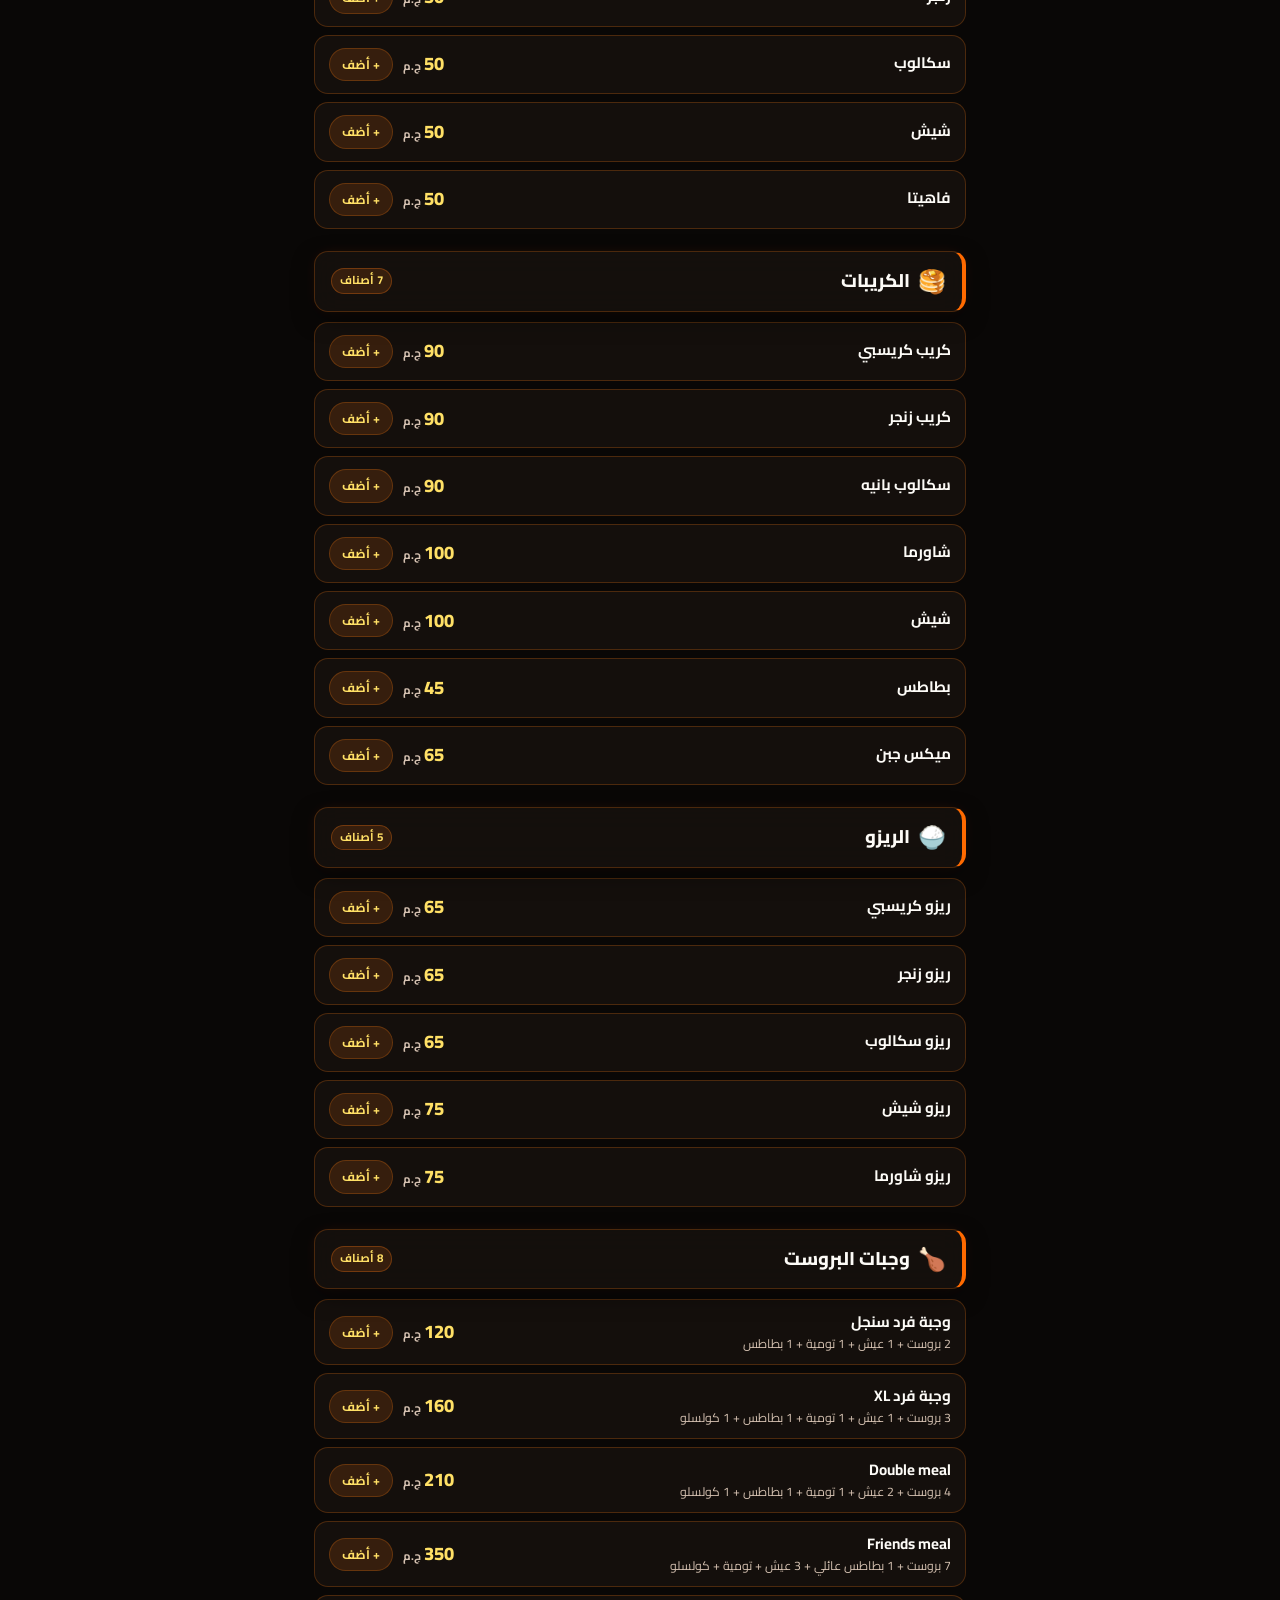
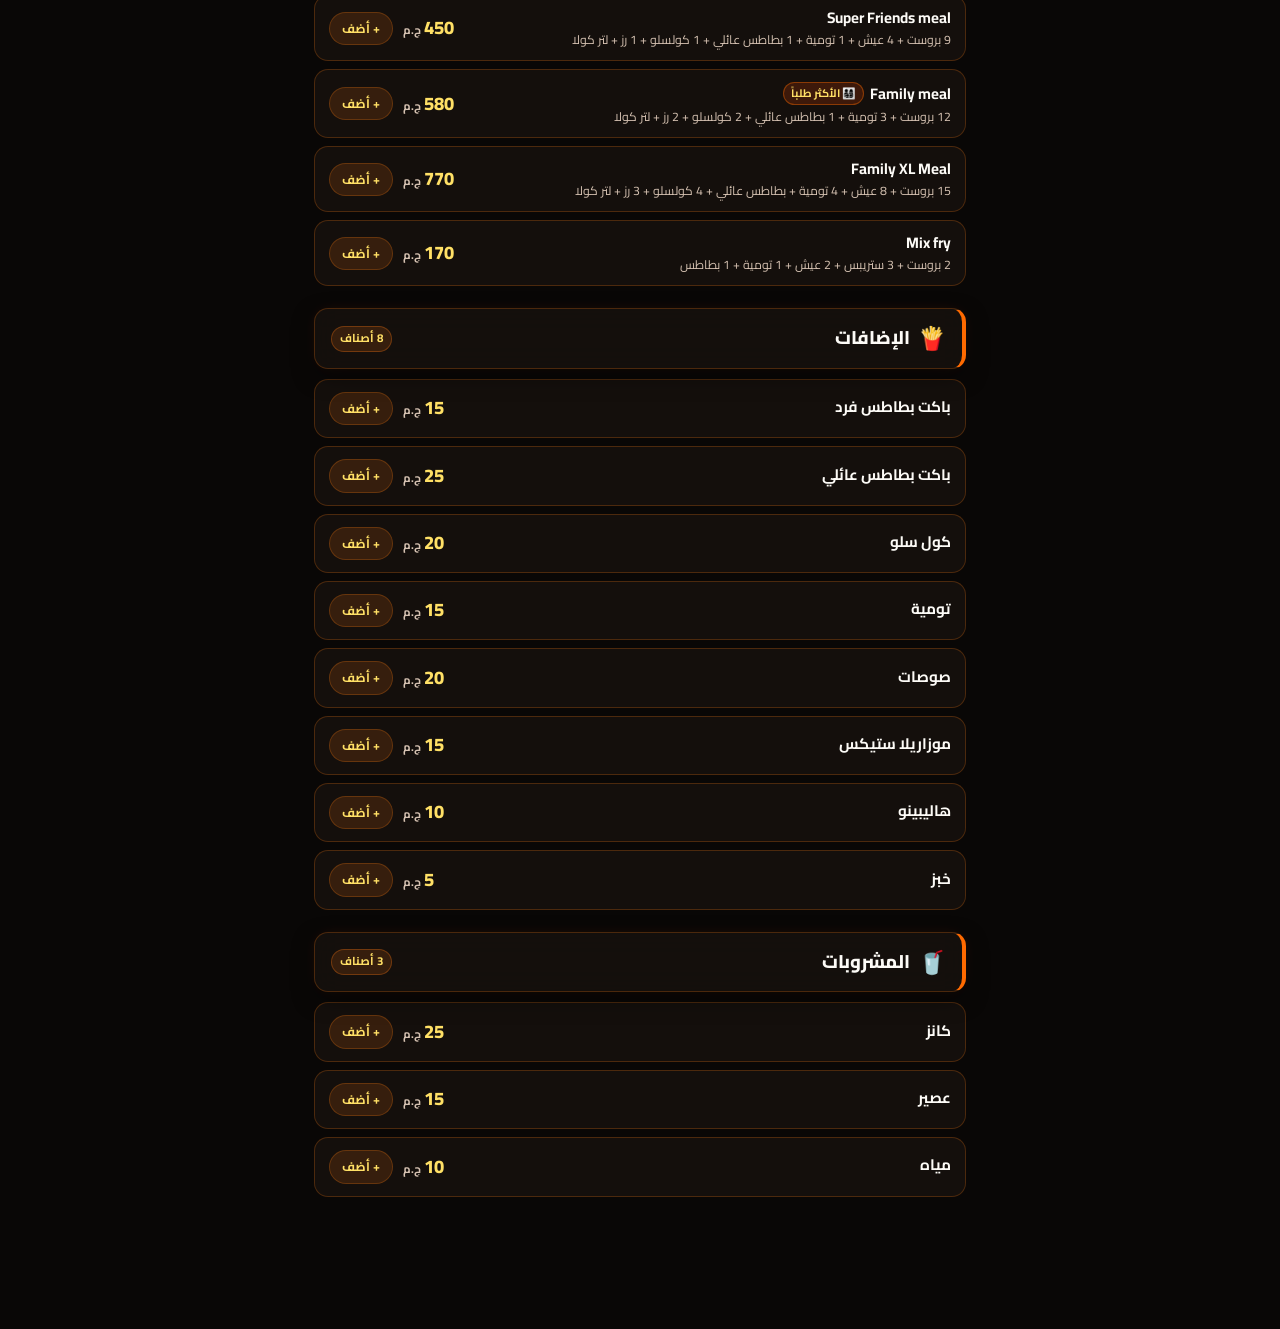
==== commit bdae8f4f: "refactor: remove table service box and footer from QR menu" ====
--- a/index.html
+++ b/index.html
@@ -125,47 +125,6 @@
 
     </main>
 
-    <!-- Bottom Restaurant Table Actions -->
-    <section class="table-service-box glass-card">
-      <div class="service-box-inner">
-        <div class="service-meta">
-          <span class="service-icon">🛎️</span>
-          <div>
-            <h3 class="service-title">هل تحتاج مساعدة من الويتر؟</h3>
-            <p class="service-subtitle">اضغط لطلب الويتر لطاولتك، أو لطلب الحساب والفاتورة</p>
-          </div>
-        </div>
-        <div class="service-buttons">
-          <button type="button" class="service-action-btn waiter-btn" id="call-waiter-trigger">
-            <span>🛎️ استدعاء الويتر</span>
-          </button>
-          <button type="button" class="service-action-btn bill-btn" id="request-bill-trigger">
-            <span>💳 طلب الحساب</span>
-          </button>
-        </div>
-      </div>
-    </section>
-
-    <!-- Footer -->
-    <footer class="menu-footer glass-panel">
-      <div class="footer-container">
-        <div class="footer-restaurant-info">
-          <img src="assets/logo.jpg" alt="Temo Logo" class="footer-logo" width="36" height="36">
-          <div>
-            <h4 class="footer-title">مطعم Temo (Hot Which)</h4>
-            <p class="footer-loc">📍 طوخ طنبشا - ريست مول (Rest Mall) أمام الجامعة الأهلية</p>
-          </div>
-        </div>
-        <div class="footer-hotlines">
-          <a href="tel:01034645003" class="hotline-link">📞 دليفري وحجز: 01034645003</a>
-          <a href="https://wa.me/201034645003" target="_blank" rel="noopener noreferrer" class="hotline-link wa">💬 واتساب المطعم</a>
-        </div>
-        <div class="footer-sub">
-          <p class="footer-copy">© 2025 منيو مطعم تيمو الرقمي • تصميم وتطوير: <strong class="dev-name">Menna Kotb</strong></p>
-          <a href="print-stand.html" class="print-link" title="طباعة ستاند طاولة مجهز بكود QR">🖨️ طباعة ستاند الطاولة (QR Stand)</a>
-        </div>
-      </div>
-    </footer>
 
   </div>
 
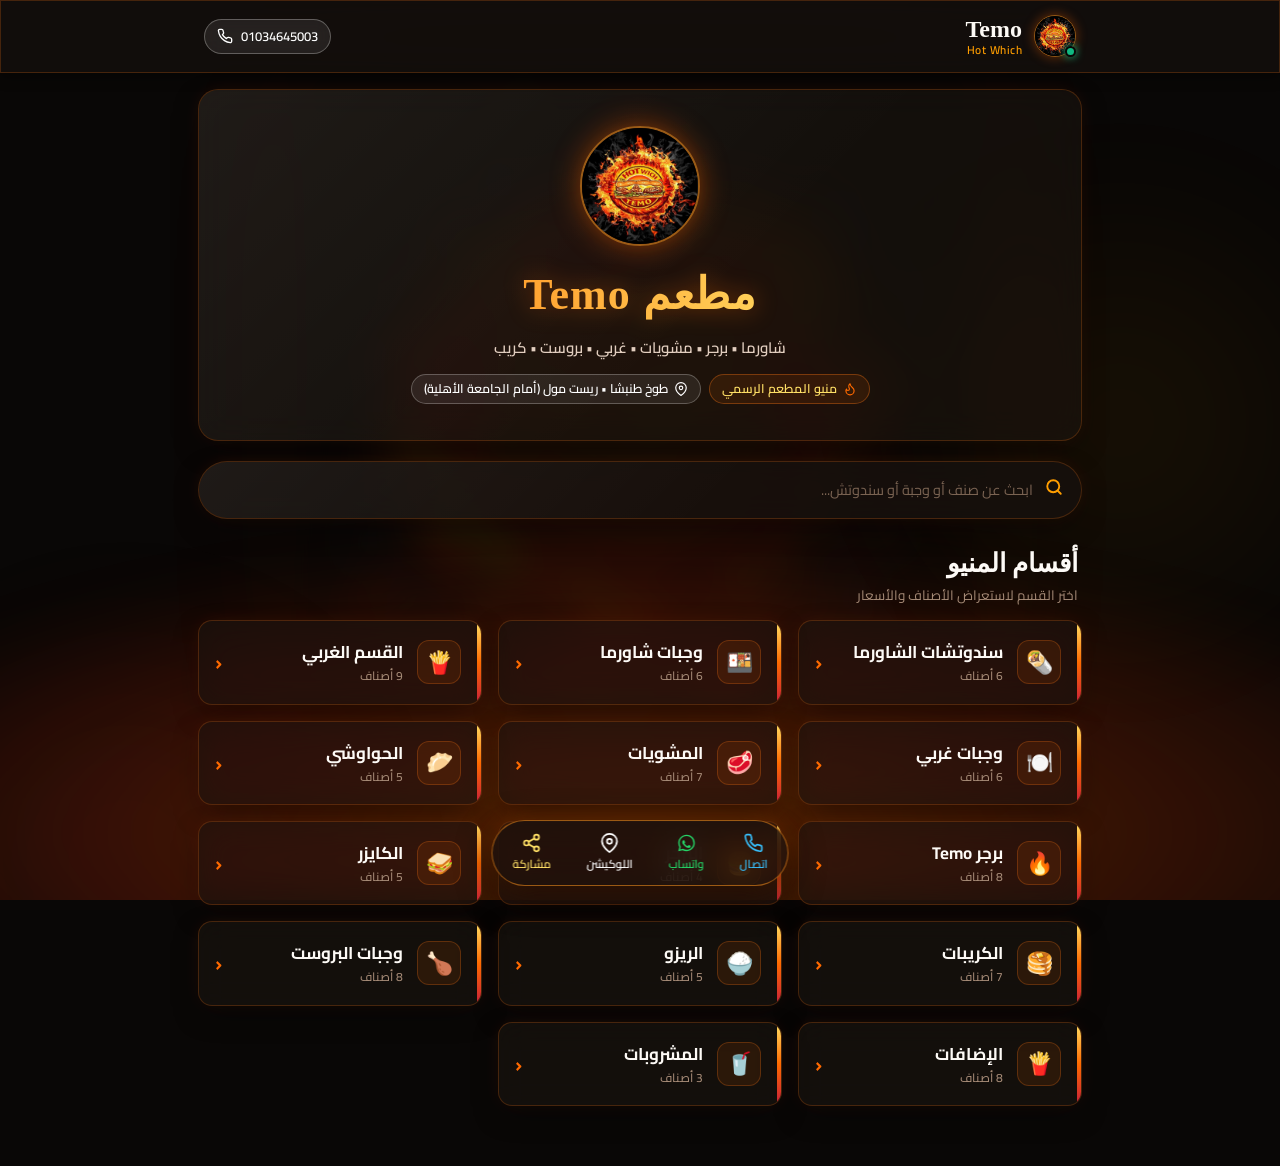
==== commit 6fd4ad8e: "feat: align QR menu with exact website intro, logo, categories grid, and styling" ====
--- a/index.html
+++ b/index.html
@@ -3,249 +3,284 @@
 <head>
   <meta charset="UTF-8">
   <meta name="viewport" content="width=device-width, initial-scale=1.0, maximum-scale=5.0">
-  <title>منيو مطعم Temo الرقمي | Hot Which</title>
-  <meta name="description" content="المنيو الرقمي الرسمي لمطعم Temo (تيمو هوت ويتش) - امسح واطلب مباشرة من طاولتك: شاورما، برجر، مشويات، بروست، كريب وغربي بأشهى طعم وأفضل أسعار.">
-  <meta name="theme-color" content="#0a0807">
-
-  <!-- Favicon -->
+  <title>Temo | منيو مطعم تيمو</title>
+  <meta name="description" content="منيو مطعم Temo - تيمو هوت ويتش: شاورما، برجر، مشويات، غربي، بروست وكريبات بأفضل جودة وأشهى طعم.">
+  <meta name="theme-color" content="#0b0908">
+
+  <!-- Favicon & Tab Icons -->
   <link rel="shortcut icon" href="favicon.ico" type="image/x-icon">
   <link rel="icon" href="favicon.ico" type="image/x-icon">
+  <link rel="icon" type="image/png" sizes="32x32" href="assets/favicon-32x32.png">
+  <link rel="icon" type="image/png" sizes="16x16" href="assets/favicon-16x16.png">
   <link rel="apple-touch-icon" sizes="180x180" href="assets/apple-touch-icon.png">
 
-  <!-- Fonts: Cairo & Markazi Text -->
+  <!-- Preconnect to Fonts -->
   <link rel="preconnect" href="https://fonts.googleapis.com">
   <link rel="preconnect" href="https://fonts.gstatic.com" crossorigin>
   <link href="https://fonts.googleapis.com/css2?family=Cairo:wght@400;500;600;700;800;900&family=Markazi+Text:wght@600;700&display=swap" rel="stylesheet">
 
-  <!-- Stylesheet -->
+  <!-- External Stylesheet -->
   <link rel="stylesheet" href="style.css">
 </head>
 <body>
 
-  <!-- Ambient Glowing Atmosphere -->
+  <!-- Ambient Logo Background & Fire Atmosphere -->
   <div class="bg-atmosphere" aria-hidden="true">
+    <div class="bg-logo-ambient"></div>
+    <div class="glow-pit"></div>
     <div class="glow-orb orb-1"></div>
     <div class="glow-orb orb-2"></div>
-    <div class="glow-pit"></div>
+    <div class="embers" id="embers"></div>
   </div>
 
-  <!-- Main Container -->
-  <div class="menu-app-wrapper">
-
-    <!-- Top Restaurant Bar -->
-    <header class="table-topbar glass-panel">
-      <div class="topbar-inner">
-        <div class="brand-group">
-          <div class="brand-logo-frame">
-            <img src="assets/logo.jpg" alt="شعار مطعم تيمو" class="brand-logo" width="44" height="44">
-            <span class="pulse-status" title="المطعم متاح الآن"></span>
-          </div>
-          <div class="brand-text">
-            <h1 class="brand-title">Temo <span class="brand-sub">Hot Which</span></h1>
-            <span class="brand-badge">📍 ريست مول • أمام الجامعة الأهلية</span>
-          </div>
-        </div>
-
-        <!-- Table Info & Quick Call -->
+  <!-- Splash Screen -->
+  <div class="splash" id="splash" role="dialog" aria-modal="true" aria-label="شاشة التحميل">
+    <div class="splash-content">
+      <div class="splash-logo-wrap">
+        <img src="assets/logo.jpg" alt="شعار مطعم Temo" class="splash-logo" width="180" height="180">
+        <div class="splash-glow"></div>
+      </div>
+      <h1 class="splash-title flame-text">Temo</h1>
+      <p class="splash-subtitle">Hot Which</p>
+      <div class="splash-spinner" aria-hidden="true"></div>
+    </div>
+  </div>
+
+  <!-- Main Application Wrapper -->
+  <div class="app-container">
+
+    <!-- Sticky Glass Topbar (Always Accessible) -->
+    <header class="topbar glass-panel" id="topbar">
+      <div class="topbar-content">
+        <a href="#" class="brand-link" id="brand-home" aria-label="الرئيسية - مطعم Temo">
+          <div class="brand-avatar-wrap">
+            <img src="assets/logo.jpg" alt="Temo Logo" class="brand-avatar" width="40" height="40">
+            <span class="online-dot" title="مفتوح الآن"></span>
+          </div>
+          <div class="brand-info">
+            <span class="brand-name">Temo</span>
+            <span class="brand-tagline">Hot Which</span>
+          </div>
+        </a>
+
         <div class="topbar-actions">
-          <div class="table-tag glass-chip" id="table-tag-display" title="رقم الطاولة">
-            <span class="table-icon">🪑</span>
-            <span id="table-number-label">طاولة زائر</span>
-          </div>
-          <a href="tel:01034645003" class="call-action-btn glass-btn" aria-label="اتصل بالمطعم" title="اتصل: 01034645003">
-            <svg viewBox="0 0 24 24" width="16" height="16" fill="none" stroke="currentColor" stroke-width="2.2" stroke-linecap="round" stroke-linejoin="round">
+          <a href="tel:01034645003" class="topbar-call-btn glass-btn" title="اتصل بمطعم Temo: 01034645003" aria-label="اتصل بمطعم Temo">
+            <svg viewBox="0 0 24 24" width="16" height="16" fill="none" stroke="currentColor" stroke-width="2" stroke-linecap="round" stroke-linejoin="round" aria-hidden="true">
               <path d="M22 16.92v3a2 2 0 0 1-2.18 2 19.79 19.79 0 0 1-8.63-3.07 19.5 19.5 0 0 1-6-6 19.79 19.79 0 0 1-3.07-8.67A2 2 0 0 1 4.11 2h3a2 2 0 0 1 2 1.72 12.84 12.84 0 0 0 .7 2.81 2 2 0 0 1-.45 2.11L8.09 9.91a16 16 0 0 0 6 6l1.27-1.27a2 2 0 0 1 2.11-.45 12.84 12.84 0 0 0 2.81.7A2 2 0 0 1 22 16.92z"></path>
             </svg>
+            <span class="call-text">01034645003</span>
           </a>
+          <button type="button" class="back-btn glass-btn" id="back-btn" aria-label="الرجوع للأقسام">
+            <span class="arrow-icon">›</span>
+            <span>الرجوع للمنيو</span>
+          </button>
         </div>
       </div>
     </header>
 
-    <!-- Welcome Hero Showcase for Dine-In Guests -->
-    <section class="dine-hero glass-card">
-      <div class="dine-hero-header">
-        <div class="dine-badge-row">
-          <span class="dine-pill">📲 منيو الصالة الرقمي</span>
-          <span class="dine-pill highlight">✨ طازج يومياً على الطلب</span>
-        </div>
-        <h2 class="hero-welcome-text">أهلاً بك في مطعم <span class="flame-text">Temo</span></h2>
-        <p class="hero-tagline">تصفح الأصناف والأسعار بسهولة، واختر طلبك المفضل مباشرة من طاولتك</p>
-      </div>
-
-      <!-- Quick Search Bar -->
-      <div class="search-wrap">
-        <div class="search-box glass-panel">
-          <span class="search-icon" aria-hidden="true">
-            <svg viewBox="0 0 24 24" width="18" height="18" fill="none" stroke="currentColor" stroke-width="2.5" stroke-linecap="round" stroke-linejoin="round">
-              <circle cx="11" cy="11" r="8"></circle>
-              <line x1="21" y1="21" x2="16.65" y2="16.65"></line>
-            </svg>
-          </span>
-          <input 
-            type="search" 
-            id="menu-search-input" 
-            class="search-field" 
-            placeholder="ابحث عن وجبة، ساندوتش، صوص أو مشروب..." 
-            aria-label="ابحث في أصناف المنيو"
-            autocomplete="off"
-          >
-          <button type="button" id="clear-search-btn" class="clear-search" aria-label="مسح البحث" style="display: none;">✕</button>
-        </div>
-      </div>
-    </section>
-
-    <!-- Sticky Category Navigation Bar -->
-    <nav class="categories-nav glass-panel" id="categories-nav" aria-label="أقسام المنيو">
-      <div class="categories-scroll" id="categories-scroll">
-        <!-- Rendered dynamically by script.js -->
+    <main class="main-content">
+
+      <!-- View 1: Categories Overview (Page List) -->
+      <section class="page show" id="page-list" aria-label="أقسام المنيو">
+        
+        <!-- Hero Restaurant Showcase (نفس المقدمة واللوجو الكبير الفخم) -->
+        <div class="hero-section glass-card">
+          <div class="hero-badge-wrap">
+            <div class="hero-logo-frame">
+              <img src="assets/logo.jpg" alt="شعار مطعم Temo" class="hero-logo" width="130" height="130">
+              <div class="hero-logo-glow"></div>
+            </div>
+          </div>
+          <h1 class="hero-title flame-text">مطعم Temo</h1>
+          <p class="hero-desc">شاورما • برجر • مشويات • غربي • بروست • كريب</p>
+          <div class="hero-meta">
+            <a href="#categories-wrap" class="badge glass-badge menu-jump-badge" title="الانتقال المباشر لأقسام المنيو">
+              <svg viewBox="0 0 24 24" width="14" height="14" fill="none" stroke="currentColor" stroke-width="2" stroke-linecap="round" stroke-linejoin="round" aria-hidden="true">
+                <path d="M8.5 14.5A2.5 2.5 0 0 0 11 12c0-1.38-.5-2-1-3-1.072-2.143-.224-4.054 2-6 .5 2.5 2 4.9 4 6.5 2 1.6 3 3.5 3 5.5a7 7 0 1 1-14 0c0-1.153.433-2.294 1-3a2.5 2.5 0 0 0 2.5 2.5z"></path>
+              </svg>
+              <span>منيو المطعم الرسمي</span>
+            </a>
+            <a href="https://www.google.com/maps?q=30.610131,31.109887" target="_blank" rel="noopener noreferrer" class="badge glass-badge location-badge" title="موقعنا: طوخ طنبشا ريست مول أمام الجامعة الأهلية">
+              <svg viewBox="0 0 24 24" width="14" height="14" fill="none" stroke="currentColor" stroke-width="2" stroke-linecap="round" stroke-linejoin="round" aria-hidden="true">
+                <path d="M21 10c0 7-9 13-9 13s-9-6-9-13a9 9 0 0 1 18 0z"></path>
+                <circle cx="12" cy="10" r="3"></circle>
+              </svg>
+              <span>طوخ طنبشا • ريست مول (أمام الجامعة الأهلية)</span>
+            </a>
+          </div>
+        </div>
+
+        <!-- Interactive Search & Filter Bar -->
+        <div class="search-section">
+          <div class="search-box glass-card">
+            <span class="search-icon" aria-hidden="true">
+              <svg viewBox="0 0 24 24" width="18" height="18" fill="none" stroke="currentColor" stroke-width="2.5" stroke-linecap="round" stroke-linejoin="round">
+                <circle cx="11" cy="11" r="8"></circle>
+                <line x1="21" y1="21" x2="16.65" y2="16.65"></line>
+              </svg>
+            </span>
+            <input 
+              type="search" 
+              id="menu-search" 
+              class="search-input" 
+              placeholder="ابحث عن صنف أو وجبة أو سندوتش..." 
+              aria-label="ابحث في المنيو"
+              autocomplete="off"
+            >
+            <button type="button" id="clear-search" class="clear-btn" aria-label="مسح البحث" style="display: none;">✕</button>
+          </div>
+        </div>
+
+        <!-- Search Results (Hidden by default) -->
+        <div id="search-results-wrap" class="search-results-wrap" style="display: none;">
+          <div class="section-head">
+            <h2 class="section-title">نتائج البحث (<span id="results-count">0</span>)</h2>
+          </div>
+          <div class="items-list" id="search-items"></div>
+        </div>
+
+        <!-- Categories Section -->
+        <div id="categories-wrap" class="categories-wrap">
+          <div class="section-head">
+            <h2 class="section-title">أقسام المنيو</h2>
+            <span class="section-subtitle">اختر القسم لاستعراض الأصناف والأسعار</span>
+          </div>
+          <div class="categories-grid" id="categories-grid">
+            <!-- Rendered dynamically by script.js -->
+          </div>
+        </div>
+
+      </section>
+
+      <!-- View 2: Category Details View (Page Cat) -->
+      <section class="page" id="page-cat" aria-label="أصناف القسم">
+        
+        <!-- Category Banner -->
+        <div class="cat-header glass-card" id="cat-header">
+          <div class="cat-header-ambient" aria-hidden="true"></div>
+
+          <div class="cat-header-top">
+            <button type="button" class="back-btn-inline glass-btn" id="back-btn-inline" aria-label="رجوع لقائمة الأقسام">
+              <span class="arrow-icon">›</span>
+              <span>رجوع للأقسام</span>
+            </button>
+            <div class="cat-breadcrumbs" aria-label="مسار التصفح">
+              <span class="crumb-link" id="crumb-home">المنيو</span>
+              <span class="crumb-sep">‹</span>
+              <span class="crumb-current" id="crumb-cat-name">البرجر</span>
+            </div>
+            <span class="cat-count-badge" id="cat-items-count">
+              <svg viewBox="0 0 24 24" width="13" height="13" fill="currentColor" aria-hidden="true">
+                <path d="M12 17.27L18.18 21l-1.64-7.03L22 9.24l-7.19-.61L12 2 9.19 8.63 2 9.24l5.46 4.73L5.82 21z"/>
+              </svg>
+              <span id="cat-items-count-text">0 أصناف</span>
+            </span>
+          </div>
+
+          <!-- Central Showcase: Big Glowing Icon + Grand Title + Subtitle -->
+          <div class="cat-hero-showcase">
+            <div class="cat-icon-halo-wrap">
+              <div class="cat-icon-halo" id="cat-icon-halo" aria-hidden="true">🍔</div>
+              <div class="cat-halo-glow" aria-hidden="true"></div>
+            </div>
+            <h2 class="cat-title flame-text" id="cat-name">اسم القسم</h2>
+            <div class="cat-title-ornament" aria-hidden="true">
+              <span class="ornament-line"></span>
+              <span class="ornament-dot">◆</span>
+              <span class="ornament-line"></span>
+            </div>
+            <p class="cat-subtitle" id="cat-desc">جميع الأسعار بالجنيه المصري (ج.م)</p>
+          </div>
+
+          <!-- Value Highlights Ribbon -->
+          <div class="cat-badges-ribbon">
+            <span class="cat-ribbon-tag">
+              <svg viewBox="0 0 24 24" width="13" height="13" fill="none" stroke="currentColor" stroke-width="2.5" stroke-linecap="round" stroke-linejoin="round" aria-hidden="true"><path d="M12 2l3.09 6.26L22 9.27l-5 4.87 1.18 6.88L12 17.77l-6.18 3.25L7 14.14 2 9.27l6.91-1.01L12 2z"/></svg>
+              تحضير طازج على الطلب
+            </span>
+            <span class="cat-ribbon-tag">
+              <svg viewBox="0 0 24 24" width="13" height="13" fill="none" stroke="currentColor" stroke-width="2.5" stroke-linecap="round" stroke-linejoin="round" aria-hidden="true"><path d="M22 11.08V12a10 10 0 1 1-5.93-9.14"></path><polyline points="22 4 12 14.01 9 11.01"></polyline></svg>
+              أعلى معايير الجودة
+            </span>
+            <span class="cat-ribbon-tag">
+              <svg viewBox="0 0 24 24" width="13" height="13" fill="none" stroke="currentColor" stroke-width="2.5" stroke-linecap="round" stroke-linejoin="round" aria-hidden="true"><circle cx="12" cy="12" r="10"></circle><polyline points="12 6 12 12 16 14"></polyline></svg>
+              تقديم سريع وساخن
+            </span>
+          </div>
+
+          <!-- Quick Category Switcher Tabs -->
+          <div class="cat-quick-nav-wrap">
+            <div class="cat-quick-nav-label">
+              <span>تصفح باقي الأقسام سريعاً:</span>
+            </div>
+            <div class="cat-quick-tabs" id="cat-quick-tabs" role="tablist" aria-label="التنقل السريع بين الأقسام">
+              <!-- Rendered dynamically by script.js -->
+            </div>
+          </div>
+        </div>
+
+        <!-- Dual Column Header for Dual-priced categories -->
+        <div id="dual-head-wrap" class="dual-head-wrap"></div>
+
+        <!-- Category Items List -->
+        <div class="items-container glass-card" id="items-container">
+          <div class="items-list" id="items">
+            <!-- Rendered dynamically by script.js -->
+          </div>
+        </div>
+
+      </section>
+
+    </main>
+
+    <!-- Scroll To Top Button -->
+    <button type="button" class="scroll-top-btn glass-btn" id="scroll-top-btn" aria-label="الصعود لأعلى الصفحة" title="الرجوع للأعلى">
+      <svg class="scroll-top-svg" viewBox="0 0 24 24" width="20" height="20" fill="none" stroke="currentColor" stroke-width="2.5" stroke-linecap="round" stroke-linejoin="round" aria-hidden="true">
+        <polyline points="17 11 12 6 7 11"></polyline>
+        <polyline points="17 17 12 12 7 17"></polyline>
+      </svg>
+    </button>
+
+    <!-- Quick Floating Action Glass Bar -->
+    <nav class="floating-bar glass-panel" aria-label="روابط سريعة للتواصل">
+      <div class="floating-bar-inner">
+        <a href="tel:01034645003" class="float-btn float-call" id="btn-call" title="اتصل بمطعم Temo: 01034645003">
+          <svg class="float-svg" viewBox="0 0 24 24" width="20" height="20" fill="none" stroke="currentColor" stroke-width="2" stroke-linecap="round" stroke-linejoin="round" aria-hidden="true">
+            <path d="M22 16.92v3a2 2 0 0 1-2.18 2 19.79 19.79 0 0 1-8.63-3.07 19.5 19.5 0 0 1-6-6 19.79 19.79 0 0 1-3.07-8.67A2 2 0 0 1 4.11 2h3a2 2 0 0 1 2 1.72 12.84 12.84 0 0 0 .7 2.81 2 2 0 0 1-.45 2.11L8.09 9.91a16 16 0 0 0 6 6l1.27-1.27a2 2 0 0 1 2.11-.45 12.84 12.84 0 0 0 2.81.7A2 2 0 0 1 22 16.92z"></path>
+          </svg>
+          <span class="float-label">اتصال</span>
+        </a>
+        <a href="https://wa.me/201034645003?text=%D9%85%D8%B1%D8%AD%D8%A8%D8%A7%20%D9%85%D8%B7%D8%B9%D9%85%20Temo%D8%8C%20%D8%A7%D8%B1%D9%8A%D8%AF%20%D8%B7%D9%84%D8%A8%20%D8%A3%D9%88%D8%B1%D8%AF%D8%B1" target="_blank" rel="noopener noreferrer" class="float-btn float-whatsapp" id="btn-whatsapp" title="تواصل واتساب: 01034645003">
+          <svg class="float-svg" viewBox="0 0 24 24" width="20" height="20" fill="currentColor" aria-hidden="true">
+            <path d="M12.04 2c-5.46 0-9.91 4.45-9.91 9.91 0 1.75.46 3.45 1.32 4.95L2.05 22l5.25-1.38c1.45.79 3.08 1.21 4.74 1.21 5.46 0 9.91-4.45 9.91-9.91 0-2.65-1.03-5.14-2.9-7.01A9.816 9.816 0 0 0 12.04 2m.01 1.67c2.2 0 4.26.86 5.82 2.42a8.225 8.225 0 0 1 2.41 5.83c0 4.54-3.7 8.24-8.24 8.24-1.48 0-2.93-.4-4.2-1.15l-.3-.18-3.12.82.83-3.04-.2-.31a8.196 8.196 0 0 1-1.26-4.38c0-4.54 3.7-8.24 8.24-8.24m4.52 11.66c-.25-.13-1.47-.72-1.7-.81-.23-.08-.39-.13-.56.13-.17.25-.64.81-.79.97-.14.17-.29.19-.54.06-.25-.13-1.06-.39-2.01-1.24-.74-.66-1.24-1.48-1.39-1.73-.14-.25-.02-.39.11-.51.11-.11.25-.29.37-.43.13-.14.17-.25.25-.41.08-.17.04-.31-.02-.43s-.56-1.34-.76-1.84c-.2-.48-.41-.42-.56-.43h-.48c-.17 0-.43.06-.66.31-.22.25-.86.84-.86 2.05s.88 2.38 1 2.54c.13.17 1.73 2.64 4.2 3.7.59.25 1.05.41 1.41.52.59.19 1.13.16 1.56.1.48-.07 1.47-.6 1.68-1.18.21-.58.21-1.07.14-1.18-.06-.1-.22-.16-.47-.29z"/>
+          </svg>
+          <span class="float-label">واتساب</span>
+        </a>
+        <a href="https://www.google.com/maps?q=30.610131,31.109887" target="_blank" rel="noopener noreferrer" class="float-btn float-map" id="btn-map" title="موقعنا: طوخ طنبشا ريست مول أمام الجامعة الأهلية">
+          <svg class="float-svg" viewBox="0 0 24 24" width="20" height="20" fill="none" stroke="currentColor" stroke-width="2" stroke-linecap="round" stroke-linejoin="round" aria-hidden="true">
+            <path d="M21 10c0 7-9 13-9 13s-9-6-9-13a9 9 0 0 1 18 0z"></path>
+            <circle cx="12" cy="10" r="3"></circle>
+          </svg>
+          <span class="float-label">اللوكيشن</span>
+        </a>
+        <a href="https://api.whatsapp.com/send?text=%D8%A7%D8%B3%D8%AA%D8%B9%D8%B1%D8%B6%20%D9%85%D9%86%D9%8A%D9%88%20%D9%88%D8%A3%D8%B3%D8%B9%D8%A7%D8%B1%20%D9%85%D8%B7%D8%B9%D9%85%20Temo%20(Hot%20Which)%20%D8%A3%D9%88%D9%86%D9%84%D8%A7%D9%8A%D9%86" target="_blank" rel="noopener noreferrer" class="float-btn float-share" id="btn-share" title="مشاركة المنيو لأي شخص عبر واتساب">
+          <svg class="float-svg" viewBox="0 0 24 24" width="20" height="20" fill="none" stroke="currentColor" stroke-width="2" stroke-linecap="round" stroke-linejoin="round" aria-hidden="true">
+            <circle cx="18" cy="5" r="3"></circle>
+            <circle cx="6" cy="12" r="3"></circle>
+            <circle cx="18" cy="19" r="3"></circle>
+            <line x1="8.59" y1="13.51" x2="15.42" y2="17.49"></line>
+            <line x1="15.41" y1="6.51" x2="8.59" y2="10.49"></line>
+          </svg>
+          <span class="float-label">مشاركة</span>
+        </a>
       </div>
     </nav>
 
-    <!-- Main Menu Content -->
-    <main class="menu-main-content">
-
-      <!-- Search State Banner (Shows only during active search) -->
-      <div class="search-status-bar glass-card" id="search-status-bar" style="display: none;">
-        <span class="search-status-text">نتائج البحث عن: <strong id="search-term-query">""</strong> (<span id="search-count-badge">0</span> صنف)</span>
-        <button type="button" class="reset-search-btn" id="reset-search-btn">عرض كل الأقسام</button>
-      </div>
-
-      <!-- Menu Categories & Items List Container -->
-      <div class="menu-sections-container" id="menu-sections-container">
-        <!-- Dynamic sections rendered by script.js -->
-      </div>
-
-      <!-- Empty Search Results State -->
-      <div class="empty-state glass-card" id="empty-state" style="display: none;">
-        <div class="empty-icon">🔍</div>
-        <h3 class="empty-title">عذراً، لم نجد أصناف مطابقة</h3>
-        <p class="empty-desc">جرّب البحث باسم آخر، مثل "برجر"، "شاورما"، "تومية"، أو "زنجر".</p>
-        <button type="button" class="glass-btn primary-btn" id="empty-reset-btn">تصفح كل المنيو</button>
-      </div>
-
-    </main>
-
+    <!-- Toast Notification -->
+    <div id="toast" class="toast glass-card" role="alert" aria-live="polite"></div>
 
   </div>
 
-  <!-- Floating Sticky Order / Bill Bar (Appears when items are added) -->
-  <aside class="floating-order-bar glass-panel" id="floating-order-bar" aria-label="ملخص طلب الطاولة" style="display: none;">
-    <div class="floating-order-inner">
-      <div class="order-summary-details">
-        <div class="order-badge-pill">
-          <span class="order-items-badge" id="bar-items-count">0</span>
-          <span>أصناف</span>
-        </div>
-        <div class="order-total-price">
-          <span class="total-label">الإجمالي:</span>
-          <span class="total-amount flame-text" id="bar-total-amount">0</span>
-          <span class="currency">ج.م</span>
-        </div>
-      </div>
-      <div class="order-action-btns">
-        <button type="button" class="view-tray-btn glass-btn" id="open-tray-btn">
-          <span>عرض الطلب والفاتورة</span>
-          <span class="btn-arrow">←</span>
-        </button>
-      </div>
-    </div>
-  </aside>
-
-  <!-- Interactive Order Tray & Bill Modal / Drawer -->
-  <div class="order-tray-modal" id="order-tray-modal" role="dialog" aria-modal="true" aria-labelledby="tray-title" style="display: none;">
-    <div class="tray-backdrop" id="tray-backdrop"></div>
-    <div class="tray-sheet glass-card">
-      <div class="tray-handle" aria-hidden="true"></div>
-      
-      <div class="tray-header">
-        <div class="tray-title-wrap">
-          <h2 class="tray-title flame-text" id="tray-title">📋 طلب الطاولة والفاتورة</h2>
-          <span class="tray-subtitle">تأكد من طلباتك وأرسلها أو اطلب الحساب</span>
-        </div>
-        <button type="button" class="close-tray-btn" id="close-tray-btn" aria-label="إغلاق">✕</button>
-      </div>
-
-      <!-- Table Number Input Field -->
-      <div class="tray-table-box glass-panel">
-        <label for="tray-table-input" class="table-input-label">🪑 رقم طاولتك في الصالة:</label>
-        <div class="table-input-row">
-          <input 
-            type="number" 
-            id="tray-table-input" 
-            class="table-input" 
-            placeholder="مثال: 5" 
-            min="1" 
-            max="99"
-          >
-          <span class="table-note">(مكتوب على ستاند الطاولة)</span>
-        </div>
-      </div>
-
-      <!-- Tray Items List -->
-      <div class="tray-items-list" id="tray-items-list">
-        <!-- Rendered dynamically -->
-      </div>
-
-      <!-- Order Notes Field -->
-      <div class="tray-notes-box">
-        <label for="tray-notes-input" class="notes-label">📝 ملاحظات خاصة للشيف (اختياري):</label>
-        <input 
-          type="text" 
-          id="tray-notes-input" 
-          class="notes-input glass-input" 
-          placeholder="مثال: كاتشب زيادة، تومية خارجية، بدون هاليبينو..." 
-          maxlength="150"
-        >
-      </div>
-
-      <!-- Bill Calculation Breakdown -->
-      <div class="tray-bill-breakdown glass-panel">
-        <div class="bill-row">
-          <span>مجموع الأصناف:</span>
-          <span id="tray-subtotal-val">0 ج.م</span>
-        </div>
-        <div class="bill-row">
-          <span>الخدمة والضريبة:</span>
-          <span class="free-text">شاملة ومجاناً</span>
-        </div>
-        <div class="bill-row grand-total">
-          <span>المبلغ الإجمالي للدفع:</span>
-          <strong class="flame-text" id="tray-total-val">0 ج.م</strong>
-        </div>
-      </div>
-
-      <!-- Order Action Buttons -->
-      <div class="tray-actions-grid">
-        <button type="button" class="tray-btn wa-order-btn" id="send-wa-order-btn">
-          <svg viewBox="0 0 24 24" width="18" height="18" fill="currentColor">
-            <path d="M12.04 2c-5.46 0-9.91 4.45-9.91 9.91 0 1.75.46 3.45 1.32 4.95L2.05 22l5.25-1.38c1.45.79 3.08 1.21 4.74 1.21 5.46 0 9.91-4.45 9.91-9.91 0-2.65-1.03-5.14-2.9-7.01A9.816 9.816 0 0 0 12.04 2m.01 1.67c2.2 0 4.26.86 5.82 2.42a8.225 8.225 0 0 1 2.41 5.83c0 4.54-3.7 8.24-8.24 8.24-1.48 0-2.93-.4-4.2-1.15l-.3-.18-3.12.82.83-3.04-.2-.31a8.196 8.196 0 0 1-1.26-4.38c0-4.54 3.7-8.24 8.24-8.24m4.52 11.66c-.25-.13-1.47-.72-1.7-.81-.23-.08-.39-.13-.56.13-.17.25-.64.81-.79.97-.14.17-.29.19-.54.06-.25-.13-1.06-.39-2.01-1.24-.74-.66-1.24-1.48-1.39-1.73-.14-.25-.02-.39.11-.51.11-.11.25-.29.37-.43.13-.14.17-.25.25-.41.08-.17.04-.31-.02-.43s-.56-1.34-.76-1.84c-.2-.48-.41-.42-.56-.43h-.48c-.17 0-.43.06-.66.31-.22.25-.86.84-.86 2.05s.88 2.38 1 2.54c.13.17 1.73 2.64 4.2 3.7.59.25 1.05.41 1.41.52.59.19 1.13.16 1.56.1.48-.07 1.47-.6 1.68-1.18.21-.58.21-1.07.14-1.18-.06-.1-.22-.16-.47-.29z"/>
-          </svg>
-          <span>إرسال الطلب عبر واتساب المطعم</span>
-        </button>
-        <button type="button" class="tray-btn waiter-order-btn" id="call-waiter-order-btn">
-          <span>🛎️ طلب الويتر لاستلام الطلب</span>
-        </button>
-      </div>
-
-    </div>
-  </div>
-
-  <!-- Quick Waiter Alert Modal -->
-  <div class="waiter-modal-wrap" id="waiter-modal-wrap" style="display: none;" role="dialog" aria-modal="true" aria-labelledby="waiter-modal-title">
-    <div class="waiter-backdrop" id="waiter-modal-backdrop"></div>
-    <div class="waiter-dialog glass-card">
-      <div class="waiter-bell-anim">🛎️</div>
-      <h3 class="waiter-title" id="waiter-modal-title">خدمة طاولة تيمو</h3>
-      <p class="waiter-msg" id="waiter-modal-msg">تم إشعار الويتر! سيتوجه لطاولتك فوراً لمساعدتك.</p>
-      <div class="waiter-details-pill" id="waiter-table-info">طاولة رقم: <strong>زائر</strong></div>
-      <button type="button" class="glass-btn primary-btn close-waiter-modal-btn" id="close-waiter-modal-btn">حسناً، شكراً</button>
-    </div>
-  </div>
-
-  <!-- Toast Message -->
-  <div id="toast-notify" class="toast-notify glass-card" role="status" aria-live="polite"></div>
-
-  <!-- JavaScript -->
-  <script src="script.js"></script>
+  <script src="script.js" defer></script>
 </body>
 </html>
--- a/style.css
+++ b/style.css
@@ -1,57 +1,64 @@
 /* ==========================================================================
-   Temo (Hot Which) - Dine-In QR Menu Stylesheet
-   Modern Dark Glassmorphism • Ultra Responsive • Mobile-First Performance
+   Temo (Hot Which) - Restaurant Menu Stylesheet
+   Modern Glassmorphism • Optimized Performance • Fully Responsive • Fluid Animations
    ========================================================================== */
 
 /* --------------------------------------------------------------------------
-   1. Design Tokens & CSS Variables
+   1. CSS Custom Properties / Design Tokens
    -------------------------------------------------------------------------- */
 :root {
-  /* Theme Palette */
-  --bg-dark: #090706;
+  /* Color Palette */
+  --bg: #090706;
   --bg-deep: #050403;
-  --bg-card: rgba(24, 18, 15, 0.78);
-  --bg-card-hover: rgba(36, 26, 21, 0.88);
-  --bg-panel: rgba(20, 15, 12, 0.86);
-
-  /* Glassmorphic Borders & Highlights */
-  --glass-border: rgba(255, 120, 20, 0.24);
-  --glass-border-strong: rgba(255, 158, 0, 0.6);
-  --glass-border-subtle: rgba(255, 255, 255, 0.08);
-  --glass-blur: blur(14px);
+  --panel: #161210;
+  
+  /* Glassmorphic Surfaces */
+  --glass-bg: rgba(22, 17, 14, 0.72);
+  --glass-bg-hover: rgba(34, 25, 20, 0.85);
+  --glass-card: rgba(26, 20, 16, 0.65);
+  --glass-card-hover: rgba(38, 28, 22, 0.82);
+  --glass-border: rgba(255, 120, 20, 0.22);
+  --glass-border-strong: rgba(255, 150, 30, 0.55);
+  --glass-border-light: rgba(255, 255, 255, 0.08);
+  --glass-highlight: rgba(255, 255, 255, 0.05);
 
   /* Flame & Accent Colors */
   --flame-gold: #ffe066;
   --flame-orange: #ff6a00;
   --flame-amber: #ff9e00;
-  --flame-red: #e02847;
-
+  --flame-red: #c81e3a;
+  
   /* Typography Colors */
-  --text-main: #fdfbf7;
-  --text-muted: #d6c2b2;
-  --text-dim: #99806e;
-
-  /* Shadows & Glows */
-  --shadow-sm: 0 4px 12px rgba(0, 0, 0, 0.35);
-  --shadow-card: 0 8px 24px -4px rgba(0, 0, 0, 0.55), 0 0 16px -6px rgba(255, 106, 0, 0.2);
-  --shadow-glow: 0 0 25px rgba(255, 110, 0, 0.35);
-  --glow-pill: 0 0 15px rgba(255, 158, 0, 0.4);
+  --text-primary: #fdfaf6;
+  --text-secondary: #e2cebf;
+  --text-muted: #a68b77;
+  --text-dim: #7a6352;
+
+  /* Shadows */
+  --shadow-sm: 0 4px 12px rgba(0, 0, 0, 0.4);
+  --shadow-md: 0 10px 30px -8px rgba(0, 0, 0, 0.6), 0 0 20px -5px rgba(255, 100, 0, 0.15);
+  --shadow-lg: 0 18px 40px -10px rgba(0, 0, 0, 0.7), 0 0 35px 2px rgba(255, 100, 0, 0.25);
+  --glow-flame: 0 0 25px rgba(255, 106, 0, 0.45);
 
   /* Typography */
-  --font-main: 'Cairo', system-ui, -apple-system, sans-serif;
+  --font-body: 'Cairo', system-ui, -apple-system, sans-serif;
   --font-serif: 'Markazi Text', serif;
 
-  /* Radii & Transitions */
+  /* Transitions */
+  --transition-fast: 0.2s cubic-bezier(0.2, 0.8, 0.2, 1);
+  --transition-normal: 0.35s cubic-bezier(0.16, 1, 0.3, 1);
+  --transition-slow: 0.6s cubic-bezier(0.16, 1, 0.3, 1);
+
+  /* Layout */
+  --container-max-width: 920px;
   --radius-sm: 8px;
   --radius-md: 14px;
   --radius-lg: 20px;
   --radius-full: 9999px;
-  --trans-fast: 0.2s cubic-bezier(0.2, 0.8, 0.2, 1);
-  --trans-bounce: 0.35s cubic-bezier(0.18, 1.25, 0.3, 1);
 }
 
 /* --------------------------------------------------------------------------
-   2. Reset & Global Base
+   2. Reset & Global Styles
    -------------------------------------------------------------------------- */
 *, *::before, *::after {
   box-sizing: border-box;
@@ -65,30 +72,33 @@
 }
 
 body {
-  background-color: var(--bg-dark);
-  color: var(--text-main);
-  font-family: var(--font-main);
+  background-color: var(--bg);
+  color: var(--text-primary);
+  font-family: var(--font-body);
   font-size: 15px;
-  line-height: 1.55;
+  line-height: 1.6;
   min-height: 100vh;
+  overflow-x: hidden;
+  position: relative;
   direction: rtl;
   text-align: right;
-  overflow-x: hidden;
-  position: relative;
   -webkit-font-smoothing: antialiased;
+  -moz-osx-font-smoothing: grayscale;
 }
 
 a {
   text-decoration: none;
   color: inherit;
+  cursor: pointer;
+  -webkit-tap-highlight-color: transparent;
 }
 
 button {
   background: none;
   border: none;
   font-family: inherit;
+  cursor: pointer;
   color: inherit;
-  cursor: pointer;
   -webkit-tap-highlight-color: transparent;
 }
 
@@ -96,491 +106,1128 @@
   font: inherit;
 }
 
-/* Custom Scrollbar */
+/* Custom Sleek Scrollbar */
 ::-webkit-scrollbar {
-  width: 6px;
-  height: 6px;
+  width: 8px;
 }
 ::-webkit-scrollbar-track {
   background: var(--bg-deep);
 }
 ::-webkit-scrollbar-thumb {
-  background: rgba(255, 120, 20, 0.3);
+  background: rgba(255, 106, 0, 0.25);
   border-radius: var(--radius-full);
 }
 ::-webkit-scrollbar-thumb:hover {
-  background: rgba(255, 120, 20, 0.6);
+  background: rgba(255, 106, 0, 0.5);
 }
 
 /* --------------------------------------------------------------------------
-   3. Ambient Background & Fire Atmosphere
+   3. Ambient Logo & Fire Atmosphere (Background)
    -------------------------------------------------------------------------- */
 .bg-atmosphere {
   position: fixed;
   inset: 0;
   pointer-events: none;
-  z-index: -1;
+  z-index: 0;
   overflow: hidden;
 }
 
+/* Watermark Logo as Background */
+.bg-logo-ambient {
+  position: absolute;
+  top: 45%;
+  left: 50%;
+  width: min(90vw, 680px);
+  height: min(90vw, 680px);
+  background: url('assets/logo.jpg') center/contain no-repeat;
+  transform: translate(-50%, -50%);
+  opacity: 0.085;
+  filter: blur(18px) saturate(160%) drop-shadow(0 0 100px rgba(255, 90, 0, 0.45));
+  animation: logoBreathe 12s ease-in-out infinite alternate;
+  will-change: transform, opacity;
+}
+
+@keyframes logoBreathe {
+  0% {
+    transform: translate(-50%, -50%) scale(1) rotate(0deg);
+    opacity: 0.07;
+  }
+  50% {
+    transform: translate(-50%, -48%) scale(1.06) rotate(3deg);
+    opacity: 0.11;
+  }
+  100% {
+    transform: translate(-50%, -50%) scale(0.98) rotate(-2deg);
+    opacity: 0.08;
+  }
+}
+
+/* Glowing Pit at Bottom */
+.glow-pit {
+  position: absolute;
+  left: 50%;
+  bottom: -25vh;
+  width: 140vw;
+  height: 65vh;
+  transform: translateX(-50%);
+  background: radial-gradient(ellipse at center, rgba(255, 106, 0, 0.32) 0%, rgba(255, 60, 0, 0.15) 45%, transparent 72%);
+  filter: blur(25px);
+  animation: pitPulse 4s ease-in-out infinite;
+  will-change: opacity, transform;
+}
+
+@keyframes pitPulse {
+  0%, 100% {
+    opacity: 0.7;
+    transform: translateX(-50%) scale(1);
+  }
+  50% {
+    opacity: 1;
+    transform: translateX(-50%) scale(1.08);
+  }
+}
+
+/* Ambient Floating Orbs */
 .glow-orb {
   position: absolute;
   border-radius: 50%;
-  filter: blur(90px);
-  opacity: 0.28;
+  filter: blur(60px);
+  opacity: 0.25;
+  will-change: transform;
 }
 
 .orb-1 {
-  width: 320px;
-  height: 320px;
-  background: radial-gradient(circle, var(--flame-orange), transparent 70%);
-  top: -80px;
-  right: -50px;
-  animation: orbDrift 14s infinite alternate ease-in-out;
+  top: 15%;
+  right: -10vw;
+  width: 45vw;
+  height: 45vw;
+  background: radial-gradient(circle, rgba(255, 165, 0, 0.28), transparent 70%);
+  animation: floatOrb 18s ease-in-out infinite alternate;
 }
 
 .orb-2 {
-  width: 380px;
-  height: 380px;
-  background: radial-gradient(circle, #801205, transparent 70%);
-  bottom: 10%;
-  left: -100px;
-  animation: orbDrift 18s infinite alternate-reverse ease-in-out;
-}
-
-.glow-pit {
+  top: 60%;
+  left: -15vw;
+  width: 50vw;
+  height: 50vw;
+  background: radial-gradient(circle, rgba(200, 30, 58, 0.22), transparent 70%);
+  animation: floatOrb 22s ease-in-out infinite alternate-reverse;
+}
+
+@keyframes floatOrb {
+  0% { transform: translateY(0) translateX(0); }
+  100% { transform: translateY(-40px) translateX(30px); }
+}
+
+/* Rising Embers */
+.embers {
+  position: absolute;
+  inset: 0;
+  pointer-events: none;
+  overflow: hidden;
+}
+
+.ember {
+  position: absolute;
+  bottom: -15px;
+  border-radius: 50%;
+  opacity: 0;
+  animation: emberRise linear infinite;
+  will-change: transform, opacity;
+}
+
+@keyframes emberRise {
+  0% {
+    transform: translate3d(0, 0, 0) scale(0.5);
+    opacity: 0;
+  }
+  15% {
+    opacity: 0.95;
+  }
+  85% {
+    opacity: 0.4;
+  }
+  100% {
+    transform: translate3d(var(--drift, 0px), -105vh, 0) scale(1.1);
+    opacity: 0;
+  }
+}
+
+/* --------------------------------------------------------------------------
+   4. Glassmorphism Utilities & Shared Styles
+   -------------------------------------------------------------------------- */
+.glass-panel {
+  background: var(--glass-bg);
+  backdrop-filter: blur(16px) saturate(180%);
+  -webkit-backdrop-filter: blur(16px) saturate(180%);
+  border: 1px solid var(--glass-border);
+  box-shadow: var(--shadow-sm);
+}
+
+.glass-card {
+  background: var(--glass-card);
+  backdrop-filter: blur(16px) saturate(180%);
+  -webkit-backdrop-filter: blur(16px) saturate(180%);
+  border: 1px solid var(--glass-border);
+  border-radius: var(--radius-md);
+  box-shadow: var(--shadow-md);
+  position: relative;
+  overflow: hidden;
+  transition: transform var(--transition-fast), border-color var(--transition-fast), box-shadow var(--transition-fast), background-color var(--transition-fast);
+}
+
+.glass-card::before {
+  content: '';
+  position: absolute;
+  inset: 0;
+  background: linear-gradient(135deg, rgba(255, 255, 255, 0.05) 0%, transparent 60%);
+  pointer-events: none;
+}
+
+.glass-btn {
+  display: inline-flex;
+  align-items: center;
+  gap: 8px;
+  padding: 8px 16px;
+  background: rgba(255, 106, 0, 0.12);
+  border: 1px solid rgba(255, 120, 20, 0.35);
+  border-radius: var(--radius-full);
+  color: var(--flame-gold);
+  font-size: 14px;
+  font-weight: 600;
+  backdrop-filter: blur(8px);
+  -webkit-backdrop-filter: blur(8px);
+  transition: all var(--transition-fast);
+}
+
+.glass-btn:hover {
+  background: rgba(255, 106, 0, 0.25);
+  border-color: var(--flame-orange);
+  color: #fff;
+  transform: translateY(-2px);
+  box-shadow: 0 4px 15px rgba(255, 106, 0, 0.3);
+}
+
+.glass-btn:active {
+  transform: translateY(0) scale(0.97);
+}
+
+.glass-badge {
+  display: inline-flex;
+  align-items: center;
+  padding: 4px 12px;
+  border-radius: var(--radius-full);
+  font-size: 12.5px;
+  font-weight: 600;
+  background: rgba(255, 255, 255, 0.04);
+  border: 1px solid rgba(255, 150, 30, 0.25);
+  color: var(--text-secondary);
+}
+
+/* Flame Text Gradient Effect */
+.flame-text {
+  background: linear-gradient(90deg, var(--flame-orange), var(--flame-gold), var(--flame-red), var(--flame-gold), var(--flame-orange));
+  background-size: 300% 100%;
+  -webkit-background-clip: text;
+  background-clip: text;
+  color: transparent;
+  animation: flameShimmer 6s linear infinite;
+  filter: drop-shadow(0 0 12px rgba(255, 110, 0, 0.4));
+}
+
+@keyframes flameShimmer {
+  0% { background-position: 0% 0; }
+  100% { background-position: 300% 0; }
+}
+
+/* --------------------------------------------------------------------------
+   5. Splash Loading Screen
+   -------------------------------------------------------------------------- */
+.splash {
+  position: fixed;
+  inset: 0;
+  display: flex;
+  align-items: center;
+  justify-content: center;
+  background: radial-gradient(circle at center, #1b120c 0%, var(--bg) 80%);
+  z-index: 999;
+  transition: opacity 0.6s ease, visibility 0.6s ease;
+}
+
+.splash.hide {
+  opacity: 0;
+  visibility: hidden;
+  pointer-events: none;
+}
+
+.splash-content {
+  text-align: center;
+  display: flex;
+  flex-direction: column;
+  align-items: center;
+  gap: 12px;
+}
+
+.splash-logo-wrap {
+  position: relative;
+  width: 170px;
+  height: 170px;
+  margin-bottom: 8px;
+}
+
+.splash-logo {
+  width: 100%;
+  height: 100%;
+  border-radius: 50%;
+  object-fit: cover;
+  border: 3px solid rgba(255, 120, 20, 0.6);
+  box-shadow: 0 0 40px rgba(255, 90, 0, 0.5), 0 0 80px rgba(255, 40, 0, 0.25);
+  animation: splashPulse 2s ease-in-out infinite;
+}
+
+.splash-glow {
+  position: absolute;
+  inset: -10px;
+  border-radius: 50%;
+  border: 1px dashed rgba(255, 160, 40, 0.4);
+  animation: rotateRing 15s linear infinite;
+}
+
+@keyframes splashPulse {
+  0%, 100% { transform: scale(1); }
+  50% { transform: scale(1.05); }
+}
+
+@keyframes rotateRing {
+  0% { transform: rotate(0deg); }
+  100% { transform: rotate(360deg); }
+}
+
+.splash-title {
+  font-family: var(--font-serif);
+  font-size: 42px;
+  font-weight: 700;
+  letter-spacing: 2px;
+}
+
+.splash-subtitle {
+  color: var(--flame-amber);
+  font-size: 16px;
+  font-weight: 600;
+  letter-spacing: 3px;
+  text-transform: uppercase;
+}
+
+.splash-spinner {
+  width: 32px;
+  height: 32px;
+  margin-top: 16px;
+  border: 3px solid rgba(255, 120, 20, 0.2);
+  border-top-color: var(--flame-orange);
+  border-radius: 50%;
+  animation: spin 0.9s linear infinite;
+}
+
+@keyframes spin {
+  to { transform: rotate(360deg); }
+}
+
+/* --------------------------------------------------------------------------
+   6. Main Layout Structure
+   -------------------------------------------------------------------------- */
+.app-container {
+  position: relative;
+  z-index: 2;
+  min-height: 100vh;
+  display: flex;
+  flex-direction: column;
+}
+
+.main-content {
+  flex: 1;
+  width: 100%;
+  max-width: var(--container-max-width);
+  margin: 0 auto;
+  padding: 16px 18px 40px;
+}
+
+/* --------------------------------------------------------------------------
+   7. Sticky Topbar Navigation
+   -------------------------------------------------------------------------- */
+.topbar {
+  position: sticky;
+  top: 0;
+  z-index: 50;
+  width: 100%;
+  border-bottom: 1px solid var(--glass-border);
+}
+
+.topbar-content {
+  max-width: var(--container-max-width);
+  margin: 0 auto;
+  padding: 12px 18px;
+  display: flex;
+  align-items: center;
+  justify-content: space-between;
+  gap: 14px;
+}
+
+.brand-link {
+  display: flex;
+  align-items: center;
+  gap: 12px;
+  transition: transform var(--transition-fast);
+}
+
+.brand-link:hover {
+  transform: translateY(-1px);
+}
+
+.brand-avatar-wrap {
+  position: relative;
+  width: 42px;
+  height: 42px;
+}
+
+.brand-avatar {
+  width: 100%;
+  height: 100%;
+  border-radius: 50%;
+  object-fit: cover;
+  border: 1.5px solid var(--glass-border-strong);
+  box-shadow: 0 0 12px rgba(255, 100, 0, 0.4);
+}
+
+.online-dot {
   position: absolute;
   bottom: 0;
-  left: 0;
   right: 0;
-  height: 180px;
-  background: linear-gradient(to top, rgba(255, 75, 0, 0.08), transparent);
-}
-
-@keyframes orbDrift {
-  0% { transform: translate(0, 0) scale(1); }
-  100% { transform: translate(25px, 35px) scale(1.12); }
+  width: 11px;
+  height: 11px;
+  background-color: #10b981;
+  border: 2px solid var(--bg);
+  border-radius: 50%;
+  box-shadow: 0 0 8px #10b981;
+}
+
+.brand-info {
+  display: flex;
+  flex-direction: column;
+  line-height: 1.2;
+}
+
+.brand-name {
+  font-family: var(--font-serif);
+  font-size: 24px;
+  font-weight: 700;
+  color: var(--text-primary);
+}
+
+.brand-tagline {
+  font-size: 11.5px;
+  font-weight: 600;
+  color: var(--flame-amber);
+  letter-spacing: 0.5px;
+}
+
+.topbar-actions {
+  display: flex;
+  align-items: center;
+  gap: 10px;
+}
+
+.back-btn {
+  display: none; /* Controlled via JS or CSS state */
+}
+
+.back-btn.visible {
+  display: inline-flex;
+}
+
+.arrow-icon {
+  font-size: 18px;
+  font-weight: 700;
+  line-height: 1;
+  transition: transform var(--transition-fast);
+}
+
+.back-btn:hover .arrow-icon {
+  transform: translateX(3px);
 }
 
 /* --------------------------------------------------------------------------
-   4. Glassmorphism Utilities
+   8. View Management (Pages)
    -------------------------------------------------------------------------- */
-.glass-panel {
-  background: var(--bg-panel);
-  backdrop-filter: var(--glass-blur);
-  -webkit-backdrop-filter: var(--glass-blur);
+.page {
+  display: none;
+  opacity: 0;
+  transform: translateY(10px);
+  transition: opacity var(--transition-normal), transform var(--transition-normal);
+}
+
+.page.show {
+  display: block;
+  opacity: 1;
+  transform: translateY(0);
+}
+
+/* --------------------------------------------------------------------------
+   9. Hero Section
+   -------------------------------------------------------------------------- */
+.hero-section {
+  text-align: center;
+  padding: 30px 20px 24px;
+  margin-bottom: 20px;
+  border-radius: var(--radius-lg);
+}
+
+.hero-badge-wrap {
+  display: flex;
+  justify-content: center;
+  margin-bottom: 14px;
+}
+
+.hero-logo-frame {
+  position: relative;
+  width: 120px;
+  height: 120px;
+}
+
+.hero-logo {
+  width: 100%;
+  height: 100%;
+  border-radius: 50%;
+  object-fit: cover;
+  border: 2px solid var(--glass-border-strong);
+  box-shadow: 0 0 30px rgba(255, 100, 0, 0.45);
+}
+
+.hero-logo-glow {
+  position: absolute;
+  inset: -6px;
+  border-radius: 50%;
+  background: radial-gradient(circle, rgba(255, 120, 20, 0.25), transparent 70%);
+  filter: blur(6px);
+  z-index: -1;
+  animation: splashPulse 3s ease-in-out infinite;
+}
+
+.hero-title {
+  font-family: var(--font-serif);
+  font-size: clamp(34px, 7vw, 44px);
+  margin-bottom: 6px;
+  letter-spacing: 1px;
+}
+
+.hero-desc {
+  color: var(--text-secondary);
+  font-size: 15px;
+  font-weight: 600;
+  margin-bottom: 14px;
+}
+
+.hero-meta {
+  display: flex;
+  flex-wrap: wrap;
+  justify-content: center;
+  gap: 8px;
+}
+
+/* --------------------------------------------------------------------------
+   10. Search & Filter Bar
+   -------------------------------------------------------------------------- */
+.search-section {
+  margin-bottom: 24px;
+}
+
+.search-box {
+  display: flex;
+  align-items: center;
+  gap: 12px;
+  padding: 8px 18px;
+  border-radius: var(--radius-full);
+  background: rgba(22, 17, 14, 0.85);
   border: 1px solid var(--glass-border);
-}
-
-.glass-card {
-  background: var(--bg-card);
-  backdrop-filter: var(--glass-blur);
-  -webkit-backdrop-filter: var(--glass-blur);
-  border: 1px solid var(--glass-border);
-  box-shadow: var(--shadow-card);
+  transition: all var(--transition-fast);
+}
+
+.search-box:focus-within {
+  border-color: var(--flame-orange);
+  box-shadow: 0 0 20px rgba(255, 106, 0, 0.35);
+  background: rgba(30, 22, 18, 0.95);
+}
+
+.search-icon {
+  font-size: 18px;
+  color: var(--flame-amber);
+}
+
+.search-input {
+  flex: 1;
+  background: none;
+  border: none;
+  outline: none;
+  color: var(--text-primary);
+  font-size: 15px;
+  padding: 8px 0;
+}
+
+.search-input::placeholder {
+  color: var(--text-dim);
+  font-size: 14.5px;
+}
+
+.clear-btn {
+  background: rgba(255, 255, 255, 0.1);
+  color: var(--text-muted);
+  width: 24px;
+  height: 24px;
+  border-radius: 50%;
+  display: flex;
+  align-items: center;
+  justify-content: center;
+  font-size: 12px;
+  transition: all var(--transition-fast);
+}
+
+.clear-btn:hover {
+  background: rgba(255, 106, 0, 0.3);
+  color: #fff;
+}
+
+/* --------------------------------------------------------------------------
+   11. Categories Grid View
+   -------------------------------------------------------------------------- */
+.categories-wrap, .search-results-wrap {
+  margin-bottom: 20px;
+}
+
+.section-head {
+  margin-bottom: 14px;
+  padding: 0 4px;
+}
+
+.section-title {
+  font-family: var(--font-serif);
+  font-size: 26px;
+  font-weight: 700;
+  color: var(--text-primary);
+}
+
+.section-subtitle {
+  color: var(--text-muted);
+  font-size: 13.5px;
+  display: block;
+}
+
+.categories-grid {
+  display: grid;
+  grid-template-columns: 1fr;
+  gap: 12px;
+}
+
+@media (min-width: 620px) {
+  .categories-grid {
+    grid-template-columns: repeat(2, 1fr);
+    gap: 14px;
+  }
+}
+
+@media (min-width: 960px) {
+  .categories-grid {
+    grid-template-columns: repeat(3, 1fr);
+    gap: 16px;
+  }
+}
+
+/* Category Card */
+.cat-card {
+  position: relative;
+  display: flex;
+  align-items: center;
+  justify-content: space-between;
+  padding: 18px 20px 18px 16px;
   border-radius: var(--radius-md);
-}
-
-.glass-btn {
-  background: rgba(255, 110, 0, 0.12);
-  border: 1px solid var(--glass-border);
-  backdrop-filter: blur(8px);
-  -webkit-backdrop-filter: blur(8px);
-  border-radius: var(--radius-md);
-  color: var(--text-main);
-  font-weight: 600;
-  transition: all var(--trans-fast);
-  display: inline-flex;
-  align-items: center;
-  justify-content: center;
-  gap: 6px;
-}
-
-.glass-btn:hover, .glass-btn:active {
-  background: rgba(255, 110, 0, 0.25);
-  border-color: var(--flame-amber);
-  transform: translateY(-1px);
-}
-
-.flame-text {
-  background: linear-gradient(135deg, #fff7d6 0%, var(--flame-gold) 35%, var(--flame-orange) 80%, #ff4500 100%);
-  -webkit-background-clip: text;
-  -webkit-text-fill-color: transparent;
-  background-clip: text;
-  color: transparent;
-}
-
-/* --------------------------------------------------------------------------
-   5. Layout & App Wrapper
-   -------------------------------------------------------------------------- */
-.menu-app-wrapper {
-  max-width: 680px;
-  margin: 0 auto;
-  padding: 0 14px 110px;
-  position: relative;
-}
-
-/* --------------------------------------------------------------------------
-   6. Topbar & Brand Identity
-   -------------------------------------------------------------------------- */
-.table-topbar {
-  position: sticky;
+  text-decoration: none;
+  cursor: pointer;
+  user-select: none;
+}
+
+/* Glowing Border Accent */
+.cat-card::before {
+  content: '';
+  position: absolute;
+  inset-inline-start: 0;
   top: 0;
-  z-index: 90;
-  margin: 0 -14px 12px;
-  padding: 10px 16px;
-  border-top: none;
-  border-left: none;
-  border-right: none;
-  border-bottom: 1px solid var(--glass-border);
-}
-
-.topbar-inner {
-  display: flex;
-  align-items: center;
-  justify-content: space-between;
-  max-width: 680px;
-  margin: 0 auto;
-}
-
-.brand-group {
-  display: flex;
-  align-items: center;
-  gap: 10px;
-}
-
-.brand-logo-frame {
-  position: relative;
+  bottom: 0;
+  width: 4.5px;
+  background: linear-gradient(180deg, var(--flame-gold), var(--flame-orange), var(--flame-red));
+  border-radius: 4px 0 0 4px;
+  transition: width var(--transition-fast);
+}
+
+.cat-card:hover::before {
+  width: 6px;
+}
+
+.cat-card-main {
+  display: flex;
+  align-items: center;
+  gap: 14px;
+}
+
+.cat-icon-badge {
   width: 44px;
   height: 44px;
+  border-radius: 12px;
+  background: rgba(255, 106, 0, 0.1);
+  border: 1px solid rgba(255, 120, 20, 0.25);
+  display: flex;
+  align-items: center;
+  justify-content: center;
+  font-size: 22px;
+  flex-shrink: 0;
+  transition: transform var(--transition-fast), background-color var(--transition-fast);
+}
+
+.cat-card:hover .cat-icon-badge {
+  transform: scale(1.1) rotate(5deg);
+  background: rgba(255, 106, 0, 0.2);
+  border-color: var(--flame-orange);
+}
+
+.cat-meta {
+  display: flex;
+  flex-direction: column;
+}
+
+.cat-card .name {
+  font-size: 17px;
+  font-weight: 700;
+  color: var(--text-primary);
+  transition: color var(--transition-fast);
+}
+
+.cat-card .items-count {
+  font-size: 12px;
+  color: var(--text-muted);
+  font-weight: 500;
+}
+
+.cat-card .arrow {
+  color: var(--flame-orange);
+  font-size: 22px;
+  font-weight: 700;
+  line-height: 1;
+  transition: transform var(--transition-fast), color var(--transition-fast);
+}
+
+.cat-card:hover {
+  border-color: var(--glass-border-strong);
+  box-shadow: var(--shadow-lg);
+  transform: translateY(-3px);
+  background-color: var(--glass-card-hover);
+}
+
+.cat-card:hover .arrow {
+  transform: translateX(-4px);
+  color: var(--flame-gold);
+}
+
+.cat-card:hover .name {
+  color: var(--flame-gold);
+}
+
+.cat-card:active {
+  transform: translateY(0) scale(0.98);
+}
+
+/* --------------------------------------------------------------------------
+   12. Category Details View (Items List)
+   -------------------------------------------------------------------------- */
+/* --------------------------------------------------------------------------
+   12. Category Details View (Enhanced Luxury Header)
+   -------------------------------------------------------------------------- */
+.cat-header {
+  padding: 24px 20px 18px;
+  margin-bottom: 20px;
+  border-radius: var(--radius-lg);
+  position: relative;
+  overflow: hidden;
+  border: 1px solid rgba(255, 120, 20, 0.28);
+  background: linear-gradient(165deg, rgba(32, 23, 18, 0.88) 0%, rgba(18, 13, 10, 0.94) 100%);
+  box-shadow: 0 16px 40px -10px rgba(0, 0, 0, 0.75), 0 0 35px -5px rgba(255, 106, 0, 0.2);
+}
+
+/* Ambient Radial Flame Glow Behind Showcase */
+.cat-header-ambient {
+  position: absolute;
+  top: -40px;
+  left: 50%;
+  transform: translateX(-50%);
+  width: 420px;
+  height: 250px;
+  background: radial-gradient(ellipse at center, rgba(255, 106, 0, 0.25) 0%, rgba(255, 158, 0, 0.1) 45%, transparent 70%);
+  filter: blur(28px);
+  pointer-events: none;
+  z-index: 0;
+  animation: pulseAmbient 4s ease-in-out infinite alternate;
+}
+
+@keyframes pulseAmbient {
+  0% { transform: translateX(-50%) scale(0.92); opacity: 0.65; }
+  100% { transform: translateX(-50%) scale(1.08); opacity: 1; }
+}
+
+.cat-header-top {
+  display: flex;
+  align-items: center;
+  justify-content: space-between;
+  gap: 12px;
+  margin-bottom: 16px;
+  position: relative;
+  z-index: 1;
+}
+
+.back-btn-inline {
+  display: inline-flex;
+  align-items: center;
+  gap: 6px;
+  font-size: 13px;
+  font-weight: 600;
+  padding: 7px 15px;
   border-radius: var(--radius-full);
-  padding: 2px;
-  background: linear-gradient(135deg, var(--flame-gold), var(--flame-orange));
-  box-shadow: 0 0 12px rgba(255, 110, 0, 0.4);
-}
-
-.brand-logo {
-  width: 100%;
-  height: 100%;
-  object-fit: cover;
-  border-radius: var(--radius-full);
-  display: block;
-}
-
-.pulse-status {
-  position: absolute;
-  bottom: 0;
-  left: 0;
-  width: 11px;
-  height: 11px;
-  background: #10b981;
-  border: 2px solid #140f0c;
-  border-radius: 50%;
-  box-shadow: 0 0 8px #10b981;
-}
-
-.brand-text {
-  display: flex;
-  flex-direction: column;
-}
-
-.brand-title {
-  font-size: 1.15rem;
-  font-weight: 800;
-  letter-spacing: -0.5px;
-  line-height: 1.1;
-  color: var(--text-main);
-}
-
-.brand-sub {
-  font-size: 0.78rem;
+  color: var(--text-primary);
+  background: rgba(255, 255, 255, 0.08);
+  border: 1px solid rgba(255, 255, 255, 0.16);
+  transition: all var(--transition-fast);
+}
+
+.back-btn-inline .arrow-icon {
+  font-size: 15px;
+  line-height: 1;
+  transition: transform var(--transition-fast);
+  display: inline-block;
+}
+
+.back-btn-inline:hover {
+  background: rgba(255, 106, 0, 0.22);
+  border-color: rgba(255, 120, 20, 0.5);
+  color: #fff;
+  transform: translateY(-1px);
+}
+
+.back-btn-inline:hover .arrow-icon {
+  transform: translateX(3px);
+}
+
+.cat-breadcrumbs {
+  display: inline-flex;
+  align-items: center;
+  gap: 8px;
+  font-size: 13px;
+  color: var(--text-muted);
+}
+
+.crumb-link {
+  color: var(--text-muted);
+  cursor: pointer;
+  transition: color var(--transition-fast);
+}
+
+.crumb-link:hover {
+  color: var(--flame-gold);
+  text-decoration: underline;
+}
+
+.crumb-sep {
+  color: var(--flame-orange);
+  font-weight: bold;
+}
+
+.crumb-current {
+  color: var(--flame-gold);
   font-weight: 700;
-  color: var(--flame-amber);
-  margin-right: 4px;
-}
-
-.brand-badge {
-  font-size: 0.7rem;
-  color: var(--text-muted);
-  margin-top: 2px;
-}
-
-.topbar-actions {
-  display: flex;
-  align-items: center;
-  gap: 8px;
-}
-
-.table-tag {
-  display: flex;
-  align-items: center;
-  gap: 5px;
-  background: rgba(255, 158, 0, 0.12);
-  border: 1px solid rgba(255, 158, 0, 0.35);
-  padding: 5px 10px;
-  border-radius: var(--radius-full);
-  font-size: 0.78rem;
+}
+
+.cat-count-badge {
+  display: inline-flex;
+  align-items: center;
+  gap: 6px;
+  font-size: 12.5px;
   font-weight: 700;
   color: var(--flame-gold);
-}
-
-.table-icon {
-  font-size: 0.9rem;
-}
-
-.call-action-btn {
-  width: 36px;
-  height: 36px;
+  background: rgba(255, 158, 0, 0.12);
+  border: 1px solid rgba(255, 158, 0, 0.3);
+  padding: 5px 12px;
   border-radius: var(--radius-full);
+}
+
+.cat-count-badge svg {
   color: var(--flame-gold);
 }
 
-/* --------------------------------------------------------------------------
-   7. Hero Dine-In Showcase
-   -------------------------------------------------------------------------- */
-.dine-hero {
-  padding: 18px 16px;
-  margin-bottom: 12px;
+/* Central Showcase in Category Header */
+.cat-hero-showcase {
   text-align: center;
-  background: linear-gradient(180deg, rgba(32, 22, 17, 0.85) 0%, rgba(20, 14, 11, 0.75) 100%);
-  border: 1px solid var(--glass-border);
-}
-
-.dine-badge-row {
+  position: relative;
+  z-index: 1;
+  padding: 6px 0 12px;
+}
+
+.cat-icon-halo-wrap {
+  position: relative;
+  display: inline-block;
+  margin-bottom: 10px;
+}
+
+.cat-icon-halo {
+  width: 74px;
+  height: 74px;
+  margin: 0 auto;
+  border-radius: 50%;
   display: flex;
   align-items: center;
   justify-content: center;
+  font-size: 38px;
+  background: linear-gradient(135deg, rgba(255, 106, 0, 0.25), rgba(255, 224, 102, 0.12));
+  border: 2px solid rgba(255, 150, 30, 0.45);
+  box-shadow: 0 0 30px rgba(255, 106, 0, 0.35), inset 0 0 15px rgba(255, 224, 102, 0.2);
+  transition: transform var(--transition-fast);
+  animation: floatIcon 3.5s ease-in-out infinite alternate;
+}
+
+@keyframes floatIcon {
+  0% { transform: translateY(0) scale(1); }
+  100% { transform: translateY(-4px) scale(1.05); }
+}
+
+.cat-halo-glow {
+  position: absolute;
+  top: 50%;
+  left: 50%;
+  width: 90px;
+  height: 90px;
+  transform: translate(-50%, -50%);
+  border-radius: 50%;
+  background: radial-gradient(circle, rgba(255, 106, 0, 0.45) 0%, transparent 70%);
+  filter: blur(12px);
+  z-index: -1;
+  pointer-events: none;
+}
+
+.cat-title {
+  font-family: var(--font-serif);
+  font-size: clamp(30px, 6.5vw, 42px);
+  font-weight: 800;
+  line-height: 1.2;
+  margin: 0 0 6px;
+  text-shadow: 0 2px 16px rgba(255, 106, 0, 0.35);
+  letter-spacing: -0.5px;
+}
+
+.cat-title-ornament {
+  display: flex;
+  align-items: center;
+  justify-content: center;
+  gap: 12px;
+  margin: 4px auto 8px;
+  max-width: 220px;
+}
+
+.ornament-line {
+  flex: 1;
+  height: 1px;
+  background: linear-gradient(90deg, transparent, rgba(255, 150, 30, 0.5), transparent);
+}
+
+.ornament-dot {
+  font-size: 10px;
+  color: var(--flame-orange);
+  text-shadow: 0 0 8px rgba(255, 106, 0, 0.8);
+}
+
+.cat-subtitle {
+  color: var(--text-secondary);
+  font-size: 14.5px;
+  line-height: 1.6;
+  max-width: 580px;
+  margin: 0 auto;
+}
+
+/* Badges Ribbon */
+.cat-badges-ribbon {
+  display: flex;
+  align-items: center;
+  justify-content: center;
+  flex-wrap: wrap;
   gap: 8px;
+  margin: 12px 0 16px;
+  position: relative;
+  z-index: 1;
+}
+
+.cat-ribbon-tag {
+  display: inline-flex;
+  align-items: center;
+  gap: 6px;
+  font-size: 12px;
+  font-weight: 600;
+  color: var(--text-muted);
+  background: rgba(255, 255, 255, 0.04);
+  border: 1px solid rgba(255, 255, 255, 0.08);
+  padding: 4px 12px;
+  border-radius: var(--radius-full);
+}
+
+.cat-ribbon-tag svg {
+  color: var(--flame-gold);
+}
+
+/* Quick Category Switcher Tabs (Horizontal Scrollable Strip) */
+.cat-quick-nav-wrap {
+  border-top: 1px solid rgba(255, 255, 255, 0.08);
+  padding-top: 12px;
+  margin-top: 6px;
+  position: relative;
+  z-index: 1;
+}
+
+.cat-quick-nav-label {
+  font-size: 12px;
+  color: var(--text-muted);
   margin-bottom: 8px;
-  flex-wrap: wrap;
-}
-
-.dine-pill {
-  font-size: 0.72rem;
-  font-weight: 700;
-  padding: 3px 9px;
-  border-radius: var(--radius-full);
-  background: rgba(255, 255, 255, 0.06);
-  border: 1px solid rgba(255, 255, 255, 0.12);
-  color: var(--text-muted);
-}
-
-.dine-pill.highlight {
-  background: rgba(255, 106, 0, 0.15);
-  border-color: rgba(255, 106, 0, 0.35);
-  color: var(--flame-gold);
-}
-
-.hero-welcome-text {
-  font-size: 1.35rem;
-  font-weight: 800;
-  margin-bottom: 4px;
-}
-
-.hero-tagline {
-  font-size: 0.84rem;
-  color: var(--text-muted);
-  max-width: 480px;
-  margin: 0 auto 14px;
-}
-
-/* Quick Search Box */
-.search-wrap {
-  width: 100%;
-}
-
-.search-box {
-  position: relative;
-  display: flex;
-  align-items: center;
-  border-radius: var(--radius-full);
-  padding: 4px 14px;
-  border: 1px solid rgba(255, 120, 20, 0.3);
-  transition: all var(--trans-fast);
-}
-
-.search-box:focus-within {
-  border-color: var(--flame-amber);
-  box-shadow: 0 0 16px rgba(255, 110, 0, 0.3);
-  background: rgba(28, 20, 16, 0.95);
-}
-
-.search-icon {
-  color: var(--flame-amber);
-  display: flex;
-  align-items: center;
-  margin-left: 8px;
-}
-
-.search-field {
-  width: 100%;
-  background: transparent;
-  border: none;
-  color: var(--text-main);
-  padding: 8px 0;
-  font-size: 0.88rem;
-  outline: none;
-}
-
-.search-field::placeholder {
-  color: var(--text-dim);
-}
-
-.clear-search {
-  color: var(--text-dim);
-  font-size: 14px;
-  padding: 4px 8px;
-  transition: color var(--trans-fast);
-}
-
-.clear-search:hover {
-  color: var(--text-main);
-}
-
-/* --------------------------------------------------------------------------
-   8. Sticky Category Navigation
-   -------------------------------------------------------------------------- */
-.categories-nav {
-  position: sticky;
-  top: 65px;
-  z-index: 80;
-  margin: 0 -14px 14px;
-  padding: 8px 12px;
-  border-left: none;
-  border-right: none;
-}
-
-.categories-scroll {
+  text-align: right;
+  font-weight: 600;
+}
+
+.cat-quick-tabs {
   display: flex;
   align-items: center;
   gap: 8px;
   overflow-x: auto;
-  padding-bottom: 2px;
-  scrollbar-width: none;
+  padding-bottom: 6px;
+  scrollbar-width: thin;
+  scrollbar-color: rgba(255, 106, 0, 0.3) transparent;
   -webkit-overflow-scrolling: touch;
 }
 
-.categories-scroll::-webkit-scrollbar {
-  display: none;
-}
-
-.cat-pill-btn {
-  white-space: nowrap;
+.cat-quick-tabs::-webkit-scrollbar {
+  height: 4px;
+}
+
+.cat-quick-tabs::-webkit-scrollbar-thumb {
+  background: rgba(255, 106, 0, 0.3);
+  border-radius: 4px;
+}
+
+.quick-cat-tab {
+  display: inline-flex;
+  align-items: center;
+  gap: 6px;
   padding: 7px 14px;
   border-radius: var(--radius-full);
-  font-size: 0.82rem;
+  font-size: 12.5px;
+  font-weight: 600;
+  color: var(--text-secondary);
+  background: rgba(255, 255, 255, 0.05);
+  border: 1px solid rgba(255, 255, 255, 0.1);
+  white-space: nowrap;
+  cursor: pointer;
+  transition: all var(--transition-fast);
+  flex-shrink: 0;
+}
+
+.quick-cat-tab:hover {
+  background: rgba(255, 106, 0, 0.15);
+  border-color: rgba(255, 120, 20, 0.35);
+  color: #fff;
+  transform: translateY(-1px);
+}
+
+.quick-cat-tab.active {
+  background: linear-gradient(135deg, rgba(255, 106, 0, 0.35), rgba(255, 158, 0, 0.25));
+  border-color: var(--flame-orange);
+  color: #ffffff;
+  box-shadow: 0 0 14px rgba(255, 106, 0, 0.4);
   font-weight: 700;
-  background: rgba(255, 255, 255, 0.05);
-  border: 1px solid var(--glass-border-subtle);
-  color: var(--text-muted);
-  display: flex;
-  align-items: center;
-  gap: 6px;
-  transition: all var(--trans-fast);
-  flex-shrink: 0;
-}
-
-.cat-pill-btn:hover {
-  background: rgba(255, 110, 0, 0.15);
-  color: var(--text-main);
-}
-
-.cat-pill-btn.active {
-  background: linear-gradient(135deg, rgba(255, 120, 0, 0.35), rgba(200, 30, 58, 0.4));
-  border-color: var(--flame-amber);
-  color: #fff;
-  box-shadow: var(--glow-pill);
-}
-
-.cat-pill-icon {
-  font-size: 1rem;
-}
-
-/* --------------------------------------------------------------------------
-   9. Menu Sections & Items
-   -------------------------------------------------------------------------- */
-.menu-section {
-  margin-bottom: 22px;
-  scroll-margin-top: 130px;
-}
-
-.section-card-header {
-  padding: 12px 16px;
-  margin-bottom: 10px;
-  display: flex;
-  align-items: center;
+}
+
+.quick-cat-tab .tab-icon {
+  font-size: 15px;
+}
+
+/* Dual Column Header for Dual-Priced Category */
+.dual-head-wrap {
+  margin-bottom: 8px;
+}
+
+.dual-head {
+  display: flex;
   justify-content: space-between;
-  border-right: 4px solid var(--flame-orange);
-}
-
-.section-head-title-wrap {
-  display: flex;
-  align-items: center;
-  gap: 8px;
-}
-
-.section-head-icon {
-  font-size: 1.4rem;
-}
-
-.section-head-name {
-  font-size: 1.15rem;
-  font-weight: 800;
-  color: var(--text-main);
-}
-
-.section-items-badge {
-  font-size: 0.72rem;
+  align-items: center;
+  padding: 10px 20px;
+  background: rgba(255, 106, 0, 0.08);
+  border: 1px solid rgba(255, 120, 20, 0.2);
+  border-radius: var(--radius-sm);
+  color: var(--flame-gold);
+  font-size: 13.5px;
   font-weight: 700;
-  background: rgba(255, 120, 20, 0.15);
-  border: 1px solid rgba(255, 120, 20, 0.3);
-  color: var(--flame-gold);
-  padding: 3px 8px;
-  border-radius: var(--radius-full);
-}
-
-/* Dual Column Header for Gharby (سوري / فرنساوي) */
-.dual-col-header {
-  display: flex;
-  align-items: center;
+}
+
+.dual-head .cols {
+  display: flex;
+  gap: 20px;
+}
+
+.dual-head .cols span {
+  min-width: 60px;
+  text-align: center;
+}
+
+/* Items Container */
+.items-container {
+  padding: 6px 14px;
+  border-radius: var(--radius-md);
+}
+
+.items-list {
+  display: flex;
+  flex-direction: column;
+}
+
+/* Single Item Row */
+.item-row {
+  display: flex;
   justify-content: space-between;
-  padding: 6px 14px;
-  background: rgba(0, 0, 0, 0.25);
+  align-items: center;
+  gap: 16px;
+  padding: 16px 8px;
+  border-bottom: 1px solid rgba(255, 120, 20, 0.15);
+  transition: background-color var(--transition-fast), padding-inline var(--transition-fast);
+  opacity: 0;
+  animation: itemFadeIn 0.35s cubic-bezier(0.16, 1, 0.3, 1) forwards;
+}
+
+@keyframes itemFadeIn {
+  from {
+    opacity: 0;
+    transform: translateY(8px);
+  }
+  to {
+    opacity: 1;
+    transform: translateY(0);
+  }
+}
+
+.item-row:last-child {
+  border-bottom: none;
+}
+
+.item-row:hover {
+  background: rgba(255, 106, 0, 0.04);
+  padding-inline: 12px;
   border-radius: var(--radius-sm);
-  margin-bottom: 8px;
-  font-size: 0.76rem;
-  font-weight: 700;
-  color: var(--flame-gold);
-}
-
-.dual-col-labels {
-  display: flex;
-  gap: 20px;
-  margin-left: 8px;
-}
-
-/* Items Grid & Rows */
-.items-stack {
-  display: flex;
-  flex-direction: column;
-  gap: 8px;
-}
-
-.item-card {
-  padding: 12px 14px;
-  display: flex;
-  align-items: center;
-  justify-content: space-between;
-  gap: 12px;
-  background: var(--bg-card);
-  border: 1px solid var(--glass-border);
-  border-radius: var(--radius-md);
-  transition: transform var(--trans-fast), border-color var(--trans-fast), background var(--trans-fast);
-}
-
-.item-card:hover {
-  border-color: rgba(255, 158, 0, 0.45);
-  background: var(--bg-card-hover);
 }
 
 .item-info {
@@ -588,831 +1235,1491 @@
   min-width: 0;
 }
 
-.item-title-row {
-  display: flex;
-  align-items: center;
-  gap: 6px;
-  flex-wrap: wrap;
-  margin-bottom: 3px;
-}
-
 .item-name {
-  font-size: 0.95rem;
+  font-size: 16.5px;
   font-weight: 700;
-  color: var(--text-main);
-  line-height: 1.3;
-}
-
-.item-badge-pill {
-  font-size: 0.68rem;
+  color: var(--text-primary);
+  line-height: 1.35;
+}
+
+.item-desc {
+  font-size: 13px;
+  color: var(--text-muted);
+  margin-top: 5px;
+  line-height: 1.55;
+  word-break: break-word;
+}
+
+.item-badge-cat {
+  display: inline-block;
+  font-size: 11px;
+  font-weight: 600;
+  color: var(--flame-amber);
+  background: rgba(255, 106, 0, 0.1);
+  padding: 2px 8px;
+  border-radius: var(--radius-full);
+  margin-bottom: 4px;
+}
+
+/* Single Price Tag */
+.price-tag {
+  font-family: var(--font-serif);
+  font-size: 24px;
   font-weight: 700;
-  background: rgba(255, 75, 0, 0.18);
-  border: 1px solid rgba(255, 110, 0, 0.4);
+  white-space: nowrap;
   color: var(--flame-gold);
-  padding: 2px 7px;
-  border-radius: var(--radius-full);
-}
-
-.item-desc {
-  font-size: 0.77rem;
-  color: var(--text-muted);
-  line-height: 1.4;
-}
-
-/* Price Display */
-.item-pricing-action {
-  display: flex;
-  align-items: center;
-  gap: 10px;
+  text-shadow: 0 0 10px rgba(255, 110, 0, 0.35);
+  display: flex;
+  align-items: baseline;
+  gap: 4px;
   flex-shrink: 0;
 }
 
-.single-price-box {
-  display: flex;
-  align-items: baseline;
-  gap: 3px;
-  text-align: left;
-}
-
-.price-number {
-  font-size: 1.15rem;
-  font-weight: 800;
-  color: var(--flame-gold);
-}
-
-.price-curr {
-  font-size: 0.72rem;
-  font-weight: 700;
-  color: var(--text-muted);
-}
-
-/* Dual Prices Box */
-.dual-price-container {
-  display: flex;
-  align-items: center;
-  gap: 8px;
-}
-
-.dual-price-pill {
-  display: flex;
-  flex-direction: column;
-  align-items: center;
-  background: rgba(0, 0, 0, 0.35);
-  border: 1px solid rgba(255, 120, 20, 0.2);
-  padding: 3px 8px;
-  border-radius: var(--radius-sm);
-  min-width: 48px;
-}
-
-.dual-price-pill .type-tag {
-  font-size: 0.64rem;
-  color: var(--text-dim);
-}
-
-.dual-price-pill .price-val {
-  font-size: 0.92rem;
-  font-weight: 800;
-  color: var(--flame-gold);
-  line-height: 1.1;
-}
-
-/* Quantity Counter Buttons */
-.order-counter {
-  display: flex;
-  align-items: center;
-  background: rgba(255, 120, 20, 0.12);
-  border: 1px solid var(--glass-border);
-  border-radius: var(--radius-full);
-  overflow: hidden;
-}
-
-.counter-btn {
-  width: 30px;
-  height: 30px;
-  display: flex;
-  align-items: center;
-  justify-content: center;
-  font-size: 1rem;
+.price-currency {
+  font-size: 14px;
+  font-family: var(--font-body);
+  font-weight: 600;
+  color: var(--flame-orange);
+}
+
+/* Dual Price Display */
+.dual-price-wrap {
+  display: flex;
+  gap: 20px;
+  flex-shrink: 0;
+}
+
+.dual-price-box {
+  min-width: 60px;
+  text-align: center;
+  font-family: var(--font-serif);
+  font-size: 22px;
   font-weight: 700;
   color: var(--flame-gold);
-  transition: background var(--trans-fast);
-}
-
-.counter-btn:hover, .counter-btn:active {
-  background: rgba(255, 120, 20, 0.3);
-}
-
-.counter-qty {
-  min-width: 22px;
+  background: rgba(255, 106, 0, 0.08);
+  border: 1px solid rgba(255, 120, 20, 0.2);
+  border-radius: var(--radius-sm);
+  padding: 4px 6px;
+}
+
+.dual-price-box span {
+  display: block;
+  font-size: 10.5px;
+  font-family: var(--font-body);
+  font-weight: 600;
+  color: var(--text-muted);
+  margin-top: -2px;
+}
+
+/* No Results State */
+.no-results {
   text-align: center;
-  font-size: 0.85rem;
-  font-weight: 800;
+  padding: 40px 20px;
+  color: var(--text-muted);
+}
+
+.no-results-icon {
+  font-size: 40px;
+  margin-bottom: 10px;
+  display: block;
+}
+
+/* --------------------------------------------------------------------------
+   13. Footer
+   -------------------------------------------------------------------------- */
+.footer {
+  margin-top: auto;
+  border-top: 1px solid var(--glass-border);
+  text-align: center;
+  padding: 24px 18px calc(88px + env(safe-area-inset-bottom, 0px));
+}
+
+.footer-content {
+  max-width: var(--container-max-width);
+  margin: 0 auto;
+  display: flex;
+  flex-direction: column;
+  align-items: center;
+  gap: 8px;
+}
+
+.footer-brand {
+  font-size: 14px;
+  color: var(--text-secondary);
+}
+
+.footer-brand strong {
+  color: var(--flame-gold);
+}
+
+.footer-copyright {
+  font-size: 13px;
+  color: var(--text-muted);
+  display: flex;
+  align-items: center;
+  justify-content: center;
+  gap: 10px;
+  flex-wrap: wrap;
+  line-height: 1.8;
+}
+
+.copyright-dev {
+  white-space: nowrap;
+  display: inline-flex;
+  align-items: center;
+  gap: 6px;
+}
+
+.developer-name {
+  font-weight: 700;
+  letter-spacing: 0.5px;
+  padding: 3px 12px;
+  border-radius: var(--radius-full);
+  background: rgba(255, 106, 0, 0.16);
+  border: 1px solid rgba(255, 150, 30, 0.5);
+  color: #ffe066;
+  text-shadow: 0 0 10px rgba(255, 158, 0, 0.5);
+  display: inline-block;
+  white-space: nowrap;
+  direction: ltr;
+}
+
+/* --------------------------------------------------------------------------
+   14. Responsive Breakpoints
+   -------------------------------------------------------------------------- */
+@media (max-width: 480px) {
+  .main-content {
+    padding-inline: 12px;
+  }
+
+  .hero-section {
+    padding: 24px 14px 18px;
+  }
+
+  .hero-logo-frame {
+    width: 100px;
+    height: 100px;
+  }
+
+  .cat-card {
+    padding: 14px 16px 14px 12px;
+  }
+
+  .cat-icon-badge {
+    width: 38px;
+    height: 38px;
+    font-size: 19px;
+  }
+
+  .cat-card .name {
+    font-size: 15.5px;
+  }
+
+  .dual-head .cols span,
+  .dual-price-box {
+    min-width: 50px;
+  }
+
+  .price-tag {
+    font-size: 21px;
+  }
+}
+
+@media (min-width: 768px) {
+  .hero-section {
+    padding: 36px 30px;
+  }
+
+  .topbar-content {
+    padding: 14px 24px;
+  }
+
+  .cat-header {
+    padding: 28px 24px;
+  }
+}
+
+/* --------------------------------------------------------------------------
+   15. Scroll-To-Top Button
+   -------------------------------------------------------------------------- */
+.scroll-top-btn {
+  position: fixed;
+  bottom: 84px;
+  left: 20px;
+  width: 46px;
+  height: 46px;
+  border-radius: 14px;
+  display: flex;
+  align-items: center;
+  justify-content: center;
+  z-index: 80;
+  opacity: 0;
+  visibility: hidden;
+  transform: translateY(14px) scale(0.9);
+  transition: all var(--transition-normal);
+  background: linear-gradient(145deg, rgba(255, 106, 0, 0.28) 0%, rgba(28, 20, 16, 0.88) 100%);
+  border: 1.5px solid rgba(255, 150, 30, 0.45);
+  box-shadow: 0 8px 24px -4px rgba(0, 0, 0, 0.65), 0 0 18px rgba(255, 106, 0, 0.3);
+  color: var(--flame-gold);
+  cursor: pointer;
+  overflow: hidden;
+}
+
+.scroll-top-btn.show {
+  opacity: 1;
+  visibility: visible;
+  transform: translateY(0) scale(1);
+}
+
+.scroll-top-svg {
+  width: 20px;
+  height: 20px;
+  stroke: var(--flame-gold);
+  transition: transform var(--transition-fast), stroke var(--transition-fast), filter var(--transition-fast);
+  display: block;
+}
+
+.scroll-top-btn:hover {
+  transform: translateY(-4px) scale(1.08);
+  background: linear-gradient(145deg, rgba(255, 120, 20, 0.45) 0%, rgba(38, 26, 20, 0.95) 100%);
+  border-color: var(--flame-gold);
+  box-shadow: 0 12px 28px -4px rgba(0, 0, 0, 0.75), 0 0 25px rgba(255, 106, 0, 0.55);
+}
+
+.scroll-top-btn:hover .scroll-top-svg {
+  transform: translateY(-3px);
+  stroke: #ffffff;
+  filter: drop-shadow(0 0 8px #ffe066);
+}
+
+.scroll-top-btn:active {
+  transform: translateY(-1px) scale(1);
+}
+
+/* --------------------------------------------------------------------------
+   16. Quick Floating Action Glass Bar
+   -------------------------------------------------------------------------- */
+.floating-bar {
+  position: fixed;
+  bottom: 14px;
+  left: 50%;
+  transform: translateX(-50%);
+  z-index: 85;
+  border-radius: var(--radius-full);
+  border: 1px solid var(--glass-border-strong);
+  box-shadow: 0 10px 35px rgba(0, 0, 0, 0.65), 0 0 25px rgba(255, 106, 0, 0.25);
+  padding: 4px;
+  max-width: 92vw;
+  animation: floatBarIn 0.6s cubic-bezier(0.16, 1, 0.3, 1) forwards;
+}
+
+@keyframes floatBarIn {
+  from {
+    opacity: 0;
+    transform: translateX(-50%) translateY(20px);
+  }
+  to {
+    opacity: 1;
+    transform: translateX(-50%) translateY(0);
+  }
+}
+
+.floating-bar-inner {
+  display: flex;
+  align-items: center;
+  gap: 4px;
+}
+
+.float-btn {
+  display: flex;
+  flex-direction: column;
+  align-items: center;
+  justify-content: center;
+  gap: 2px;
+  padding: 8px 16px;
+  border-radius: var(--radius-full);
+  text-decoration: none;
+  color: var(--text-secondary);
+  font-size: 11.5px;
+  font-weight: 600;
+  transition: all var(--transition-fast);
+  white-space: nowrap;
+}
+
+.float-svg {
+  width: 20px;
+  height: 20px;
+  display: block;
+  transition: transform var(--transition-fast), filter var(--transition-fast);
+}
+
+.float-btn:hover {
+  background: rgba(255, 106, 0, 0.2);
   color: #fff;
-}
-
-.add-init-btn {
-  padding: 6px 12px;
-  font-size: 0.78rem;
+  transform: translateY(-2px);
+}
+
+.float-btn:hover .float-svg {
+  transform: scale(1.18);
+  filter: drop-shadow(0 0 8px currentColor);
+}
+
+.float-call {
+  color: #38bdf8;
+}
+.float-call:hover {
+  background: rgba(56, 189, 248, 0.15);
+  color: #7dd3fc;
+}
+
+.float-whatsapp {
+  color: #25d366;
+}
+.float-whatsapp:hover {
+  background: rgba(37, 211, 102, 0.15);
+  color: #4ade80;
+}
+
+.float-map {
+  color: #ffffff;
+}
+.float-map:hover {
+  background: rgba(255, 255, 255, 0.15);
+  color: #ffffff;
+}
+
+.float-share {
+  color: var(--flame-gold);
+}
+.float-share:hover {
+  background: rgba(255, 106, 0, 0.2);
+  color: #fff;
+}
+
+/* --------------------------------------------------------------------------
+   17. Special / Popular Badges
+   -------------------------------------------------------------------------- */
+.item-badge-special {
+  display: inline-flex;
+  align-items: center;
+  gap: 4px;
+  background: linear-gradient(135deg, rgba(255, 106, 0, 0.25), rgba(200, 30, 58, 0.25));
+  border: 1px solid rgba(255, 150, 40, 0.45);
+  color: var(--flame-gold);
+  font-size: 11px;
   font-weight: 700;
+  padding: 2px 8px;
   border-radius: var(--radius-full);
-  background: rgba(255, 120, 20, 0.15);
-  border: 1px solid var(--glass-border);
+  margin-inline-start: 6px;
+  vertical-align: middle;
+  box-shadow: 0 0 10px rgba(255, 106, 0, 0.2);
+}
+
+/* --------------------------------------------------------------------------
+   18. Toast Notification
+   -------------------------------------------------------------------------- */
+.toast {
+  position: fixed;
+  bottom: 84px;
+  left: 50%;
+  transform: translateX(-50%) translateY(20px);
+  z-index: 100;
+  padding: 10px 24px;
+  border-radius: var(--radius-full);
+  background: rgba(26, 20, 16, 0.94);
+  border: 1px solid var(--flame-orange);
+  color: var(--text-primary);
+  font-size: 14px;
+  font-weight: 600;
+  box-shadow: 0 10px 30px rgba(0, 0, 0, 0.8), 0 0 20px rgba(255, 106, 0, 0.4);
+  opacity: 0;
+  visibility: hidden;
+  transition: all var(--transition-fast);
+  white-space: nowrap;
+}
+
+.toast.show {
+  opacity: 1;
+  visibility: visible;
+  transform: translateX(-50%) translateY(0);
+}
+
+/* --------------------------------------------------------------------------
+   19. Customer Reviews & Ratings Section
+   -------------------------------------------------------------------------- */
+.reviews-section {
+  margin-top: 36px;
+  margin-bottom: 24px;
+}
+
+.reviews-head {
+  display: flex;
+  align-items: flex-end;
+  justify-content: space-between;
+  gap: 12px;
+  flex-wrap: wrap;
+}
+
+.add-review-btn {
+  gap: 6px;
+  padding: 8px 16px;
+}
+
+.menu-jump-badge {
+  text-decoration: none;
+  cursor: pointer;
+  display: inline-flex;
+  align-items: center;
+  gap: 6px;
   color: var(--flame-gold);
-  transition: all var(--trans-fast);
-}
-
-.add-init-btn:hover, .add-init-btn:active {
-  background: var(--flame-orange);
+  border-color: rgba(255, 120, 20, 0.35);
+  background: rgba(255, 106, 0, 0.1);
+  transition: all var(--transition-fast);
+}
+
+.menu-jump-badge svg {
+  color: var(--flame-orange);
+  transition: transform var(--transition-fast);
+}
+
+.menu-jump-badge:hover {
+  background: rgba(255, 106, 0, 0.25);
+  border-color: var(--flame-orange);
   color: #fff;
+  transform: translateY(-2px);
+  box-shadow: 0 4px 15px rgba(255, 106, 0, 0.3);
+}
+
+.menu-jump-badge:hover svg {
+  transform: scale(1.2);
+  color: var(--flame-gold);
+}
+
+.review-jump-badge {
+  text-decoration: none;
+  cursor: pointer;
+  display: inline-flex;
+  align-items: center;
+  gap: 6px;
+  transition: all var(--transition-fast);
+}
+
+.review-jump-badge svg {
+  color: var(--flame-gold);
+  transition: transform var(--transition-fast);
+}
+
+.review-jump-badge:hover {
+  background: rgba(255, 106, 0, 0.2);
   border-color: var(--flame-orange);
-}
-
-/* Dual Item Order Dropdown / Select Button */
-.dual-add-wrapper {
-  display: flex;
-  gap: 5px;
-}
-
-.dual-order-btn {
-  padding: 4px 8px;
-  font-size: 0.72rem;
+  color: #fff;
+  transform: translateY(-2px);
+}
+
+.review-jump-badge:hover svg {
+  transform: scale(1.2);
+}
+
+/* Overall Rating Box */
+.rating-overview {
+  padding: 24px 20px;
+  margin-bottom: 20px;
+  display: flex;
+  align-items: center;
+  justify-content: space-between;
+  gap: 20px;
+  flex-wrap: wrap;
+  background: linear-gradient(135deg, rgba(30, 22, 16, 0.8), rgba(20, 15, 12, 0.7));
+}
+
+.rating-score-box {
+  display: flex;
+  flex-direction: column;
+  gap: 4px;
+}
+
+.rating-big-score {
+  font-family: var(--font-serif);
+  font-size: 48px;
   font-weight: 700;
-  border-radius: var(--radius-sm);
-  background: rgba(255, 120, 20, 0.12);
-  border: 1px solid var(--glass-border);
-  color: var(--flame-gold);
-}
-
-.dual-order-btn:hover {
-  background: rgba(255, 120, 20, 0.28);
-}
-
-/* --------------------------------------------------------------------------
-   10. Search Status & Empty State
-   -------------------------------------------------------------------------- */
-.search-status-bar {
-  display: flex;
-  align-items: center;
-  justify-content: space-between;
-  padding: 10px 14px;
-  margin-bottom: 12px;
-  border-color: var(--flame-amber);
-}
-
-.search-status-text {
-  font-size: 0.84rem;
-  color: var(--text-main);
-}
-
-.reset-search-btn {
-  font-size: 0.78rem;
-  color: var(--flame-gold);
-  text-decoration: underline;
-  cursor: pointer;
-}
-
-.empty-state {
-  text-align: center;
-  padding: 36px 20px;
-  margin: 20px 0;
-}
-
-.empty-icon {
-  font-size: 2.5rem;
-  margin-bottom: 10px;
-}
-
-.empty-title {
-  font-size: 1.15rem;
-  font-weight: 800;
-  margin-bottom: 6px;
-}
-
-.empty-desc {
-  font-size: 0.84rem;
+  line-height: 1;
+}
+
+.rating-stars {
+  display: flex;
+  align-items: center;
+  gap: 4px;
+  color: #ffb703;
+}
+
+.star-icon {
+  fill: #ffb703;
+  filter: drop-shadow(0 0 6px rgba(255, 183, 3, 0.4));
+}
+
+.star-icon.empty {
+  fill: rgba(255, 255, 255, 0.15);
+  filter: none;
+}
+
+.rating-total-text {
+  font-size: 12.5px;
   color: var(--text-muted);
-  max-width: 320px;
-  margin: 0 auto 16px;
-}
-
-.primary-btn {
-  padding: 8px 18px;
-  background: linear-gradient(135deg, var(--flame-orange), #c81e3a);
-  border: none;
-  color: #fff;
+}
+
+.rating-highlights {
+  display: flex;
+  flex-direction: column;
+  gap: 8px;
+}
+
+.highlight-pill {
+  display: flex;
+  align-items: center;
+  gap: 8px;
+  padding: 6px 14px;
   border-radius: var(--radius-full);
-}
-
-/* --------------------------------------------------------------------------
-   11. Table Service Quick Box
-   -------------------------------------------------------------------------- */
-.table-service-box {
-  padding: 16px;
-  margin: 24px 0 16px;
-  border: 1px dashed rgba(255, 158, 0, 0.35);
-  background: rgba(28, 20, 15, 0.7);
-}
-
-.service-box-inner {
+  background: rgba(255, 106, 0, 0.08);
+  border: 1px solid rgba(255, 120, 20, 0.2);
+  color: var(--text-secondary);
+  font-size: 13px;
+  font-weight: 600;
+}
+
+.highlight-pill svg {
+  color: var(--flame-orange);
+  flex-shrink: 0;
+}
+
+/* Reviews Cards Grid */
+.reviews-grid {
+  display: grid;
+  grid-template-columns: 1fr;
+  gap: 16px;
+}
+
+@media (min-width: 640px) {
+  .reviews-grid {
+    grid-template-columns: repeat(2, 1fr);
+  }
+}
+
+.review-card {
+  padding: 20px;
+  border-radius: var(--radius-md);
   display: flex;
   flex-direction: column;
   gap: 12px;
-}
-
-.service-meta {
-  display: flex;
-  align-items: center;
+  transition: transform var(--transition-fast), border-color var(--transition-fast), box-shadow var(--transition-fast);
+}
+
+.review-card:hover {
+  transform: translateY(-3px);
+  border-color: var(--glass-border-strong);
+  box-shadow: var(--shadow-lg);
+}
+
+.review-card-head {
+  display: flex;
+  align-items: center;
+  justify-content: space-between;
   gap: 10px;
 }
 
-.service-icon {
-  font-size: 1.8rem;
-}
-
-.service-title {
-  font-size: 0.98rem;
-  font-weight: 800;
-}
-
-.service-subtitle {
-  font-size: 0.78rem;
-  color: var(--text-muted);
-}
-
-.service-buttons {
-  display: grid;
-  grid-template-columns: 1fr 1fr;
+.review-meta-actions {
+  display: flex;
+  align-items: center;
+  gap: 8px;
+}
+
+.delete-review-btn {
+  display: inline-flex;
+  align-items: center;
+  gap: 4px;
+  font-size: 11.5px;
+  font-weight: 600;
+  color: #ff6b6b;
+  background: rgba(255, 107, 107, 0.12);
+  border: 1px solid rgba(255, 107, 107, 0.28);
+  padding: 3px 9px;
+  border-radius: var(--radius-full);
+  cursor: pointer;
+  transition: all var(--transition-fast);
+}
+
+.delete-review-btn:hover {
+  background: rgba(255, 107, 107, 0.28);
+  color: #ffffff;
+  border-color: #ff6b6b;
+  transform: translateY(-1px);
+}
+
+.reviewer-profile {
+  display: flex;
+  align-items: center;
   gap: 10px;
 }
 
-.service-action-btn {
-  padding: 10px;
-  border-radius: var(--radius-md);
+.reviewer-avatar {
+  width: 38px;
+  height: 38px;
+  border-radius: 50%;
+  background: linear-gradient(135deg, var(--flame-orange), var(--flame-red));
+  display: flex;
+  align-items: center;
+  justify-content: center;
+  color: #fff;
   font-weight: 700;
-  font-size: 0.84rem;
-  display: flex;
-  align-items: center;
-  justify-content: center;
-  gap: 6px;
-  transition: all var(--trans-fast);
-}
-
-.waiter-btn {
-  background: rgba(255, 158, 0, 0.14);
-  border: 1px solid rgba(255, 158, 0, 0.4);
+  font-size: 15px;
+  border: 1.5px solid rgba(255, 255, 255, 0.2);
+  flex-shrink: 0;
+}
+
+.reviewer-details {
+  display: flex;
+  flex-direction: column;
+  line-height: 1.25;
+}
+
+.reviewer-name {
+  font-size: 15px;
+  font-weight: 700;
+  color: var(--text-primary);
+}
+
+.reviewer-tag {
+  font-size: 11px;
+  color: #10b981;
+  font-weight: 600;
+}
+
+.review-date {
+  font-size: 12px;
+  color: var(--text-dim);
+}
+
+.review-rating-stars {
+  display: flex;
+  gap: 2px;
+  color: #ffb703;
+}
+
+.review-comment {
+  font-size: 13.5px;
+  color: var(--text-secondary);
+  line-height: 1.6;
+}
+
+.review-meal-badge {
+  display: inline-flex;
+  align-items: center;
+  gap: 4px;
+  align-self: flex-start;
+  padding: 4px 10px;
+  border-radius: var(--radius-full);
+  background: rgba(255, 106, 0, 0.08);
+  border: 1px solid rgba(255, 120, 20, 0.2);
   color: var(--flame-gold);
-}
-
-.waiter-btn:hover {
-  background: rgba(255, 158, 0, 0.28);
-}
-
-.bill-btn {
-  background: rgba(16, 185, 129, 0.14);
-  border: 1px solid rgba(16, 185, 129, 0.4);
-  color: #6ee7b7;
-}
-
-.bill-btn:hover {
-  background: rgba(16, 185, 129, 0.28);
+  font-size: 11.5px;
+  font-weight: 600;
+  margin-top: auto;
 }
 
 /* --------------------------------------------------------------------------
-   12. Footer
+   20. Add Review Modal Dialog
    -------------------------------------------------------------------------- */
-.menu-footer {
-  margin: 20px -14px -110px;
-  padding: 20px 16px;
-  border-bottom: none;
-  border-left: none;
-  border-right: none;
-}
-
-.footer-container {
-  max-width: 680px;
-  margin: 0 auto;
-  display: flex;
-  flex-direction: column;
-  gap: 12px;
-  text-align: center;
-}
-
-.footer-restaurant-info {
-  display: flex;
-  align-items: center;
-  justify-content: center;
-  gap: 10px;
-}
-
-.footer-logo {
-  border-radius: 50%;
-  border: 1px solid var(--flame-amber);
-}
-
-.footer-title {
-  font-size: 0.95rem;
-  font-weight: 800;
-  text-align: right;
-}
-
-.footer-loc {
-  font-size: 0.74rem;
-  color: var(--text-muted);
-  text-align: right;
-}
-
-.footer-hotlines {
-  display: flex;
-  justify-content: center;
-  gap: 12px;
-  flex-wrap: wrap;
-}
-
-.hotline-link {
-  font-size: 0.78rem;
-  font-weight: 700;
-  padding: 5px 12px;
-  border-radius: var(--radius-full);
-  background: rgba(255, 255, 255, 0.05);
-  border: 1px solid var(--glass-border-subtle);
-  color: var(--flame-gold);
-}
-
-.hotline-link.wa {
-  color: #4ade80;
-  border-color: rgba(74, 222, 128, 0.3);
-}
-
-.footer-sub {
-  border-top: 1px solid rgba(255, 255, 255, 0.07);
-  padding-top: 10px;
-  font-size: 0.72rem;
-  color: var(--text-dim);
-  display: flex;
-  flex-direction: column;
-  gap: 6px;
-}
-
-.print-link {
-  color: var(--flame-amber);
-  font-weight: 700;
-}
-
-/* --------------------------------------------------------------------------
-   13. Floating Order Summary Bar
-   -------------------------------------------------------------------------- */
-.floating-order-bar {
-  position: fixed;
-  bottom: 12px;
-  left: 14px;
-  right: 14px;
-  max-width: 652px;
-  margin: 0 auto;
-  z-index: 95;
-  border-radius: var(--radius-lg);
-  padding: 10px 14px;
-  box-shadow: 0 12px 30px rgba(0, 0, 0, 0.8), 0 0 20px rgba(255, 106, 0, 0.35);
-  border: 1px solid var(--flame-amber);
-  animation: slideUpBar 0.35s cubic-bezier(0.18, 1.25, 0.3, 1);
-}
-
-@keyframes slideUpBar {
-  from { transform: translateY(100%); opacity: 0; }
-  to { transform: translateY(0); opacity: 1; }
-}
-
-.floating-order-inner {
-  display: flex;
-  align-items: center;
-  justify-content: space-between;
-}
-
-.order-summary-details {
-  display: flex;
-  align-items: center;
-  gap: 10px;
-}
-
-.order-badge-pill {
-  display: flex;
-  align-items: center;
-  gap: 4px;
-  font-size: 0.78rem;
-  font-weight: 700;
-  color: var(--text-muted);
-}
-
-.order-items-badge {
-  background: var(--flame-orange);
-  color: #fff;
-  font-size: 0.75rem;
-  font-weight: 800;
-  width: 22px;
-  height: 22px;
-  border-radius: 50%;
-  display: flex;
-  align-items: center;
-  justify-content: center;
-}
-
-.order-total-price {
-  display: flex;
-  align-items: baseline;
-  gap: 4px;
-}
-
-.total-label {
-  font-size: 0.78rem;
-  color: var(--text-dim);
-}
-
-.total-amount {
-  font-size: 1.25rem;
-  font-weight: 800;
-}
-
-.currency {
-  font-size: 0.75rem;
-  color: var(--flame-gold);
-  font-weight: 700;
-}
-
-.view-tray-btn {
-  padding: 8px 16px;
-  background: linear-gradient(135deg, var(--flame-orange), #d91c38);
-  border: none;
-  border-radius: var(--radius-full);
-  color: #fff;
-  font-size: 0.84rem;
-  font-weight: 800;
-  box-shadow: 0 4px 14px rgba(255, 106, 0, 0.4);
-}
-
-.view-tray-btn:hover {
-  filter: brightness(1.1);
-  transform: translateY(-1px);
-}
-
-.btn-arrow {
-  margin-right: 4px;
-  font-size: 1rem;
-}
-
-/* --------------------------------------------------------------------------
-   14. Order Tray Modal & Bottom Sheet
-   -------------------------------------------------------------------------- */
-.order-tray-modal {
+.modal-overlay {
   position: fixed;
   inset: 0;
-  z-index: 100;
-  display: flex;
-  flex-direction: column;
-  justify-content: flex-end;
-}
-
-.tray-backdrop {
-  position: absolute;
-  inset: 0;
   background: rgba(0, 0, 0, 0.75);
-  backdrop-filter: blur(6px);
-  -webkit-backdrop-filter: blur(6px);
-}
-
-.tray-sheet {
-  position: relative;
-  z-index: 101;
-  max-width: 680px;
+  backdrop-filter: blur(10px);
+  -webkit-backdrop-filter: blur(10px);
+  z-index: 999;
+  display: flex;
+  align-items: center;
+  justify-content: center;
+  padding: 18px;
+  opacity: 0;
+  visibility: hidden;
+  transition: opacity var(--transition-fast), visibility var(--transition-fast);
+}
+
+.modal-overlay.show {
+  opacity: 1;
+  visibility: visible;
+}
+
+.modal-content {
   width: 100%;
-  margin: 0 auto;
-  border-radius: 24px 24px 0 0;
-  max-height: 88vh;
-  overflow-y: auto;
-  padding: 12px 18px 24px;
-  background: #15100d;
-  border-top: 1px solid var(--flame-amber);
-  animation: slideUpSheet 0.3s cubic-bezier(0.16, 1, 0.3, 1);
-}
-
-@keyframes slideUpSheet {
-  from { transform: translateY(100%); }
-  to { transform: translateY(0); }
-}
-
-.tray-handle {
-  width: 44px;
-  height: 4px;
-  background: rgba(255, 255, 255, 0.2);
-  border-radius: var(--radius-full);
-  margin: 0 auto 12px;
-}
-
-.tray-header {
+  max-width: 460px;
+  padding: 26px 22px;
+  border-radius: var(--radius-lg);
+  border: 1px solid var(--glass-border-strong);
+  box-shadow: 0 20px 50px rgba(0, 0, 0, 0.8), 0 0 30px rgba(255, 106, 0, 0.3);
+  transform: scale(0.92) translateY(15px);
+  transition: transform var(--transition-normal);
+}
+
+.modal-overlay.show .modal-content {
+  transform: scale(1) translateY(0);
+}
+
+.modal-head {
   display: flex;
   align-items: center;
   justify-content: space-between;
-  margin-bottom: 12px;
-  padding-bottom: 8px;
-  border-bottom: 1px solid var(--glass-border-subtle);
-}
-
-.tray-title {
-  font-size: 1.2rem;
-  font-weight: 800;
-}
-
-.tray-subtitle {
-  font-size: 0.74rem;
-  color: var(--text-muted);
-}
-
-.close-tray-btn {
+  margin-bottom: 20px;
+  border-bottom: 1px solid rgba(255, 120, 20, 0.15);
+  padding-bottom: 12px;
+}
+
+.modal-title {
+  font-family: var(--font-serif);
+  font-size: 22px;
+  font-weight: 700;
+}
+
+.modal-close-btn {
   width: 32px;
   height: 32px;
   border-radius: 50%;
   background: rgba(255, 255, 255, 0.08);
-  color: var(--text-main);
+  color: var(--text-muted);
   display: flex;
   align-items: center;
   justify-content: center;
   font-size: 16px;
-}
-
-/* Table Input Box */
-.tray-table-box {
+  transition: all var(--transition-fast);
+}
+
+.modal-close-btn:hover {
+  background: rgba(255, 106, 0, 0.3);
+  color: #fff;
+}
+
+.review-form {
+  display: flex;
+  flex-direction: column;
+  gap: 14px;
+}
+
+.form-group {
+  display: flex;
+  flex-direction: column;
+  gap: 6px;
+}
+
+.form-group label {
+  font-size: 13.5px;
+  font-weight: 600;
+  color: var(--text-secondary);
+}
+
+.req {
+  color: var(--flame-red);
+}
+
+.glass-input, .glass-textarea {
+  width: 100%;
+  background: rgba(20, 15, 12, 0.85);
+  border: 1px solid var(--glass-border);
+  border-radius: var(--radius-sm);
   padding: 10px 14px;
-  border-radius: var(--radius-md);
-  margin-bottom: 12px;
-}
-
-.table-input-label {
-  display: block;
-  font-size: 0.8rem;
+  color: var(--text-primary);
+  font-size: 14px;
+  outline: none;
+  transition: border-color var(--transition-fast), box-shadow var(--transition-fast);
+}
+
+.glass-input:focus, .glass-textarea:focus {
+  border-color: var(--flame-orange);
+  box-shadow: 0 0 15px rgba(255, 106, 0, 0.3);
+  background: rgba(26, 19, 15, 0.95);
+}
+
+.glass-input::placeholder, .glass-textarea::placeholder {
+  color: var(--text-dim);
+  font-size: 13px;
+}
+
+.glass-textarea {
+  resize: vertical;
+  min-height: 80px;
+}
+
+/* Star Rating Select */
+.star-rating-select {
+  display: flex;
+  align-items: center;
+  gap: 6px;
+  padding: 4px 0;
+}
+
+.star-select-btn {
+  background: none;
+  border: none;
+  cursor: pointer;
+  padding: 2px;
+  transition: transform var(--transition-fast);
+}
+
+.star-select-btn svg {
+  fill: rgba(255, 255, 255, 0.2);
+  transition: fill var(--transition-fast), transform var(--transition-fast);
+}
+
+.star-select-btn.active svg {
+  fill: #ffb703;
+  filter: drop-shadow(0 0 6px rgba(255, 183, 3, 0.5));
+}
+
+.star-select-btn:hover {
+  transform: scale(1.2);
+}
+
+.submit-review-btn {
+  margin-top: 8px;
+  width: 100%;
+  justify-content: center;
+  padding: 12px;
+  font-size: 15px;
+  border-radius: var(--radius-sm);
+  background: linear-gradient(135deg, rgba(255, 106, 0, 0.35), rgba(200, 30, 58, 0.35));
+  border-color: var(--flame-orange);
+  color: #fff;
+  box-shadow: 0 4px 20px rgba(255, 106, 0, 0.35);
+}
+
+.submit-review-btn:hover {
+  background: linear-gradient(135deg, rgba(255, 106, 0, 0.5), rgba(200, 30, 58, 0.5));
+  box-shadow: 0 6px 25px rgba(255, 106, 0, 0.5);
+  transform: translateY(-2px);
+}
+
+/* --------------------------------------------------------------------------
+   21. Branch Location & Contact Card
+   -------------------------------------------------------------------------- */
+.topbar-call-btn {
+  color: #ffffff;
+  border-color: rgba(255, 255, 255, 0.28);
+  background: rgba(255, 255, 255, 0.08);
+  font-size: 13px;
+  padding: 6px 12px;
+  direction: ltr;
+  transition: all var(--transition-fast);
+}
+
+.topbar-call-btn:hover {
+  background: rgba(255, 255, 255, 0.2);
+  border-color: #ffffff;
+  color: #ffffff;
+  box-shadow: 0 0 14px rgba(255, 255, 255, 0.25);
+  transform: translateY(-1px);
+}
+
+@media (max-width: 480px) {
+  .topbar-call-btn .call-text {
+    display: none;
+  }
+  .topbar-call-btn {
+    padding: 8px;
+    border-radius: 50%;
+  }
+}
+
+.location-badge {
+  text-decoration: none;
+  cursor: pointer;
+  display: inline-flex;
+  align-items: center;
+  gap: 6px;
+  color: #ffffff;
+  border-color: rgba(255, 255, 255, 0.25);
+  background: rgba(255, 255, 255, 0.08);
+  transition: all var(--transition-fast);
+}
+
+.location-badge:hover {
+  background: rgba(255, 255, 255, 0.18);
+  color: #ffffff;
+  border-color: #ffffff;
+  transform: translateY(-2px);
+}
+
+.branch-card {
+  padding: 24px 20px;
+  margin-top: 30px;
+  margin-bottom: 24px;
+  border-radius: var(--radius-lg);
+  background: linear-gradient(135deg, rgba(28, 20, 15, 0.85), rgba(18, 14, 11, 0.75));
+  border: 1px solid var(--glass-border-strong);
+  display: flex;
+  flex-direction: column;
+  gap: 18px;
+  box-shadow: var(--shadow-md);
+}
+
+.branch-card-header {
+  display: flex;
+  align-items: flex-start;
+  gap: 16px;
+}
+
+.branch-icon-wrap {
+  width: 50px;
+  height: 50px;
+  border-radius: 14px;
+  background: linear-gradient(135deg, rgba(255, 75, 43, 0.2), rgba(255, 120, 20, 0.1));
+  border: 1.5px solid rgba(255, 90, 50, 0.45);
+  color: #ff4d4d;
+  display: flex;
+  align-items: center;
+  justify-content: center;
+  flex-shrink: 0;
+  box-shadow: 0 0 18px rgba(255, 70, 30, 0.28);
+}
+
+.branch-badge {
+  display: inline-block;
+  font-size: 11.5px;
+  font-weight: 700;
+  color: var(--flame-amber);
+  margin-bottom: 4px;
+  letter-spacing: 0.3px;
+}
+
+.branch-title {
+  font-size: 18px;
+  font-weight: 700;
+  color: var(--text-primary);
+  margin-bottom: 4px;
+}
+
+.branch-address {
+  font-size: 13.5px;
+  color: var(--text-secondary);
+  line-height: 1.5;
+}
+
+.branch-actions {
+  display: flex;
+  gap: 10px;
+  flex-wrap: wrap;
+}
+
+.branch-btn {
+  display: inline-flex;
+  align-items: center;
+  gap: 8px;
+  padding: 10px 18px;
+  border-radius: var(--radius-full);
+  font-size: 13.5px;
+  font-weight: 700;
+  text-decoration: none;
+  transition: all var(--transition-fast);
+  flex: 1 1 auto;
+  justify-content: center;
+  min-width: 140px;
+}
+
+.branch-call-btn {
+  background: rgba(56, 189, 248, 0.14);
+  border: 1px solid rgba(56, 189, 248, 0.45);
+  color: #38bdf8;
+}
+
+.branch-call-btn:hover {
+  background: rgba(56, 189, 248, 0.28);
+  color: #fff;
+  border-color: #38bdf8;
+  transform: translateY(-2px);
+  box-shadow: 0 4px 15px rgba(56, 189, 248, 0.35);
+}
+
+.branch-whatsapp-btn {
+  background: rgba(37, 211, 102, 0.14);
+  border: 1px solid rgba(37, 211, 102, 0.4);
+  color: #4ade80;
+}
+
+.branch-whatsapp-btn:hover {
+  background: rgba(37, 211, 102, 0.28);
+  color: #fff;
+  border-color: #25d366;
+  transform: translateY(-2px);
+  box-shadow: 0 4px 15px rgba(37, 211, 102, 0.3);
+}
+
+.branch-map-btn {
+  background: rgba(255, 255, 255, 0.08);
+  border: 1px solid rgba(255, 255, 255, 0.25);
+  color: #ffffff;
+}
+
+.branch-map-btn:hover {
+  background: rgba(255, 255, 255, 0.2);
+  color: #ffffff;
+  border-color: #ffffff;
+  transform: translateY(-2px);
+  box-shadow: 0 4px 15px rgba(255, 255, 255, 0.2);
+}
+
+/* --------------------------------------------------------------------------
+   22. Temo AI Assistant (Chat Widget & Floating Launcher)
+   -------------------------------------------------------------------------- */
+.ai-fab-wrap {
+  position: fixed;
+  bottom: 84px;
+  right: 20px;
+  z-index: 80;
+  display: flex;
+  flex-direction: column;
+  align-items: flex-end;
+  gap: 8px;
+}
+
+.ai-fab-badge {
+  background: linear-gradient(135deg, rgba(255, 106, 0, 0.95), rgba(220, 38, 38, 0.95));
+  border: 1px solid rgba(255, 220, 150, 0.55);
+  color: #ffffff;
+  font-size: 11px;
+  font-weight: 700;
+  padding: 5px 12px;
+  border-radius: 12px;
+  box-shadow: 0 8px 20px rgba(0, 0, 0, 0.6), 0 0 15px rgba(255, 106, 0, 0.4);
+  white-space: nowrap;
+  animation: floatBadge 3.5s ease-in-out infinite alternate;
+  pointer-events: none;
+  position: relative;
+}
+
+.ai-fab-badge::after {
+  content: '';
+  position: absolute;
+  bottom: -6px;
+  right: 18px;
+  border-width: 6px 6px 0 6px;
+  border-style: solid;
+  border-color: rgba(220, 38, 38, 0.95) transparent transparent transparent;
+}
+
+@keyframes floatBadge {
+  0% { transform: translateY(0); }
+  100% { transform: translateY(-4px); }
+}
+
+.ai-fab-btn {
+  width: 48px;
+  height: 48px;
+  border-radius: 14px;
+  background: linear-gradient(145deg, rgba(255, 120, 20, 0.35) 0%, rgba(32, 22, 16, 0.92) 100%);
+  border: 1.5px solid rgba(255, 158, 0, 0.55);
+  color: var(--flame-gold);
+  display: flex;
+  align-items: center;
+  justify-content: center;
+  cursor: pointer;
+  box-shadow: 0 8px 24px -4px rgba(0, 0, 0, 0.7), 0 0 20px rgba(255, 106, 0, 0.35);
+  transition: all var(--transition-fast);
+  position: relative;
+  overflow: hidden;
+}
+
+.ai-fab-pulse {
+  position: absolute;
+  inset: -4px;
+  border-radius: 18px;
+  border: 1.5px solid rgba(255, 158, 0, 0.4);
+  animation: pulseFab 2.5s cubic-bezier(0.24, 0, 0.38, 1) infinite;
+  pointer-events: none;
+}
+
+@keyframes pulseFab {
+  0% { transform: scale(0.92); opacity: 0.8; }
+  50% { transform: scale(1.18); opacity: 0; }
+  100% { transform: scale(0.92); opacity: 0; }
+}
+
+.ai-fab-icon {
+  width: 24px;
+  height: 24px;
+  transition: transform var(--transition-fast);
+}
+
+.ai-fab-btn:hover {
+  transform: translateY(-4px) scale(1.08);
+  border-color: #ffe066;
+  color: #ffffff;
+  box-shadow: 0 12px 28px -4px rgba(0, 0, 0, 0.8), 0 0 28px rgba(255, 106, 0, 0.6);
+}
+
+.ai-fab-btn:hover .ai-fab-icon {
+  transform: rotate(10deg) scale(1.1);
+}
+
+/* Chat Window Modal */
+.ai-chat-window {
+  position: fixed;
+  bottom: 84px;
+  right: 20px;
+  width: 380px;
+  max-width: calc(100vw - 32px);
+  height: 520px;
+  max-height: calc(100vh - 120px);
+  border-radius: 20px;
+  background: linear-gradient(170deg, rgba(28, 20, 15, 0.97) 0%, rgba(16, 12, 9, 0.98) 100%);
+  border: 1px solid rgba(255, 120, 20, 0.35);
+  box-shadow: 0 24px 60px -10px rgba(0, 0, 0, 0.88), 0 0 35px rgba(255, 106, 0, 0.25);
+  display: flex;
+  flex-direction: column;
+  overflow: hidden;
+  z-index: 90;
+  opacity: 0;
+  visibility: hidden;
+  transform: translateY(24px) scale(0.92);
+  transition: opacity 0.3s cubic-bezier(0.16, 1, 0.3, 1), transform 0.3s cubic-bezier(0.16, 1, 0.3, 1), visibility 0.3s;
+}
+
+.ai-chat-window.show {
+  opacity: 1;
+  visibility: visible;
+  transform: translateY(0) scale(1);
+}
+
+/* Chat Header */
+.ai-chat-header {
+  display: flex;
+  align-items: center;
+  justify-content: space-between;
+  padding: 14px 18px;
+  background: linear-gradient(90deg, rgba(255, 106, 0, 0.12), rgba(200, 30, 58, 0.08));
+  border-bottom: 1px solid rgba(255, 255, 255, 0.08);
+}
+
+.ai-chat-profile {
+  display: flex;
+  align-items: center;
+  gap: 12px;
+}
+
+.ai-chat-avatar {
+  position: relative;
+  width: 40px;
+  height: 40px;
+  border-radius: 12px;
+  background: rgba(255, 106, 0, 0.18);
+  border: 1.5px solid rgba(255, 158, 0, 0.4);
+  display: flex;
+  align-items: center;
+  justify-content: center;
+  font-size: 20px;
+}
+
+.ai-status-indicator {
+  position: absolute;
+  bottom: -2px;
+  right: -2px;
+  width: 10px;
+  height: 10px;
+  border-radius: 50%;
+  background: #10b981;
+  border: 2px solid #1a120c;
+  box-shadow: 0 0 8px #10b981;
+}
+
+.ai-chat-meta {
+  display: flex;
+  flex-direction: column;
+  line-height: 1.3;
+}
+
+.ai-chat-title {
+  font-size: 15px;
   font-weight: 700;
   color: var(--flame-gold);
-  margin-bottom: 6px;
-}
-
-.table-input-row {
-  display: flex;
-  align-items: center;
-  gap: 10px;
-}
-
-.table-input {
-  width: 80px;
-  padding: 6px 10px;
-  border-radius: var(--radius-sm);
-  background: rgba(0, 0, 0, 0.4);
-  border: 1px solid var(--glass-border);
+}
+
+.ai-chat-subtitle {
+  font-size: 11px;
+  color: var(--text-muted);
+}
+
+.ai-chat-ctrls {
+  display: flex;
+  align-items: center;
+  gap: 6px;
+}
+
+.ai-ctrl-btn {
+  width: 30px;
+  height: 30px;
+  border-radius: 8px;
+  background: rgba(255, 255, 255, 0.06);
+  border: 1px solid rgba(255, 255, 255, 0.12);
+  color: var(--text-muted);
+  display: flex;
+  align-items: center;
+  justify-content: center;
+  cursor: pointer;
+  font-size: 13px;
+  transition: all var(--transition-fast);
+}
+
+.ai-ctrl-btn:hover {
+  background: rgba(255, 106, 0, 0.2);
+  border-color: rgba(255, 120, 20, 0.4);
   color: #fff;
-  font-weight: 800;
-  text-align: center;
-  font-size: 1rem;
+}
+
+/* Chat Messages Area */
+.ai-chat-messages {
+  flex: 1;
+  overflow-y: auto;
+  padding: 16px;
+  display: flex;
+  flex-direction: column;
+  gap: 12px;
+  scroll-behavior: smooth;
+}
+
+.ai-chat-messages::-webkit-scrollbar {
+  width: 5px;
+}
+.ai-chat-messages::-webkit-scrollbar-thumb {
+  background: rgba(255, 120, 20, 0.25);
+  border-radius: 4px;
+}
+
+.ai-msg {
+  max-width: 86%;
+  padding: 10px 14px;
+  font-size: 13.5px;
+  line-height: 1.55;
+  word-break: break-word;
+  animation: aiMsgFade 0.25s ease-out forwards;
+}
+
+@keyframes aiMsgFade {
+  from { opacity: 0; transform: translateY(8px); }
+  to { opacity: 1; transform: translateY(0); }
+}
+
+/* User Message */
+.ai-msg-user {
+  align-self: flex-start; /* in RTL, flex-start is right */
+  background: linear-gradient(135deg, rgba(255, 106, 0, 0.32), rgba(200, 30, 58, 0.22));
+  border: 1px solid rgba(255, 120, 20, 0.4);
+  color: #ffffff;
+  border-radius: 16px 4px 16px 16px;
+  box-shadow: 0 4px 12px rgba(0, 0, 0, 0.3);
+}
+
+/* Bot Message */
+.ai-msg-bot {
+  align-self: flex-end; /* in RTL, flex-end is left */
+  background: rgba(255, 255, 255, 0.06);
+  border: 1px solid rgba(255, 255, 255, 0.12);
+  color: var(--text-primary);
+  border-radius: 4px 16px 16px 16px;
+  box-shadow: 0 4px 14px rgba(0, 0, 0, 0.4);
+}
+
+.ai-msg-bot strong {
+  color: var(--flame-gold);
+}
+
+.ai-msg-bot .ai-price-pill {
+  display: inline-block;
+  padding: 1px 7px;
+  border-radius: var(--radius-full);
+  background: rgba(255, 158, 0, 0.16);
+  border: 1px solid rgba(255, 158, 0, 0.35);
+  color: var(--flame-gold);
+  font-weight: 700;
+  font-size: 12px;
+  margin: 0 2px;
+}
+
+.ai-msg-actions {
+  display: flex;
+  gap: 6px;
+  margin-top: 8px;
+  flex-wrap: wrap;
+}
+
+.ai-msg-action-btn {
+  display: inline-flex;
+  align-items: center;
+  gap: 5px;
+  padding: 5px 11px;
+  border-radius: 10px;
+  font-size: 11.5px;
+  font-weight: 700;
+  text-decoration: none;
+  background: rgba(37, 211, 102, 0.15);
+  border: 1px solid rgba(37, 211, 102, 0.4);
+  color: #4ade80;
+  transition: all var(--transition-fast);
+}
+
+.ai-msg-action-btn:hover {
+  background: rgba(37, 211, 102, 0.3);
+  color: #fff;
+  border-color: #25d366;
+}
+
+.ai-msg-action-link {
+  display: inline-flex;
+  align-items: center;
+  gap: 5px;
+  padding: 5px 11px;
+  border-radius: 10px;
+  font-size: 11.5px;
+  font-weight: 700;
+  text-decoration: none;
+  background: rgba(255, 106, 0, 0.15);
+  border: 1px solid rgba(255, 120, 20, 0.35);
+  color: var(--flame-gold);
+  transition: all var(--transition-fast);
+}
+
+.ai-msg-action-link:hover {
+  background: rgba(255, 106, 0, 0.28);
+  color: #fff;
+}
+
+/* Typing Indicator */
+.ai-typing {
+  display: inline-flex;
+  align-items: center;
+  gap: 4px;
+  padding: 10px 14px;
+}
+
+.ai-typing-dot {
+  width: 6px;
+  height: 6px;
+  border-radius: 50%;
+  background: var(--flame-gold);
+  opacity: 0.4;
+  animation: aiTypingBounce 1.2s infinite ease-in-out;
+}
+
+.ai-typing-dot:nth-child(1) { animation-delay: 0s; }
+.ai-typing-dot:nth-child(2) { animation-delay: 0.2s; }
+.ai-typing-dot:nth-child(3) { animation-delay: 0.4s; }
+
+@keyframes aiTypingBounce {
+  0%, 60%, 100% { transform: translateY(0); opacity: 0.4; }
+  30% { transform: translateY(-5px); opacity: 1; }
+}
+
+/* Quick Suggestion Chips */
+.ai-quick-chips {
+  display: flex;
+  gap: 6px;
+  overflow-x: auto;
+  padding: 8px 14px;
+  border-top: 1px solid rgba(255, 255, 255, 0.06);
+  scrollbar-width: none;
+}
+
+.ai-quick-chips::-webkit-scrollbar {
+  display: none;
+}
+
+.ai-chip {
+  flex-shrink: 0;
+  padding: 5px 12px;
+  border-radius: var(--radius-full);
+  background: rgba(255, 255, 255, 0.06);
+  border: 1px solid rgba(255, 255, 255, 0.14);
+  color: var(--text-secondary);
+  font-size: 11.5px;
+  font-weight: 600;
+  cursor: pointer;
+  transition: all var(--transition-fast);
+  white-space: nowrap;
+}
+
+.ai-chip:hover {
+  background: rgba(255, 106, 0, 0.2);
+  border-color: rgba(255, 120, 20, 0.45);
+  color: var(--flame-gold);
+  transform: translateY(-1px);
+}
+
+/* Input Form */
+.ai-chat-input-row {
+  display: flex;
+  align-items: center;
+  gap: 8px;
+  padding: 10px 14px 14px;
+  border-top: 1px solid rgba(255, 255, 255, 0.08);
+  background: rgba(18, 13, 10, 0.95);
+}
+
+.ai-input {
+  flex: 1;
+  padding: 9px 14px;
+  border-radius: var(--radius-full);
+  background: rgba(255, 255, 255, 0.06);
+  border: 1px solid rgba(255, 255, 255, 0.14);
+  color: var(--text-primary);
+  font-size: 13.5px;
   outline: none;
-}
-
-.table-input:focus {
-  border-color: var(--flame-amber);
-}
-
-.table-note {
-  font-size: 0.72rem;
+  transition: all var(--transition-fast);
+}
+
+.ai-input::placeholder {
   color: var(--text-dim);
-}
-
-/* Tray Items List */
-.tray-items-list {
-  display: flex;
-  flex-direction: column;
-  gap: 8px;
-  max-height: 220px;
-  overflow-y: auto;
-  margin-bottom: 12px;
-  padding-left: 4px;
-}
-
-.tray-item-row {
-  display: flex;
-  align-items: center;
-  justify-content: space-between;
-  padding: 8px 10px;
-  background: rgba(255, 255, 255, 0.03);
-  border-radius: var(--radius-sm);
-  border: 1px solid rgba(255, 255, 255, 0.06);
-}
-
-.tray-item-meta {
-  flex: 1;
-}
-
-.tray-item-name {
-  font-size: 0.88rem;
-  font-weight: 700;
-}
-
-.tray-item-variant {
-  font-size: 0.72rem;
-  color: var(--flame-amber);
-}
-
-.tray-item-price {
-  font-size: 0.85rem;
-  font-weight: 800;
-  color: var(--flame-gold);
-  margin: 0 10px;
-}
-
-/* Notes Field */
-.tray-notes-box {
-  margin-bottom: 12px;
-}
-
-.notes-label {
-  display: block;
-  font-size: 0.76rem;
-  color: var(--text-muted);
-  margin-bottom: 4px;
-}
-
-.notes-input {
-  width: 100%;
-  padding: 8px 12px;
-  background: rgba(0, 0, 0, 0.35);
-  border: 1px solid var(--glass-border);
-  border-radius: var(--radius-md);
-  color: #fff;
-  font-size: 0.82rem;
-  outline: none;
-}
-
-.notes-input:focus {
-  border-color: var(--flame-amber);
-}
-
-/* Bill Breakdown */
-.tray-bill-breakdown {
-  padding: 10px 14px;
-  border-radius: var(--radius-md);
-  margin-bottom: 14px;
-  display: flex;
-  flex-direction: column;
-  gap: 5px;
-}
-
-.bill-row {
-  display: flex;
-  justify-content: space-between;
-  font-size: 0.82rem;
-  color: var(--text-muted);
-}
-
-.bill-row.grand-total {
-  border-top: 1px solid rgba(255, 255, 255, 0.08);
-  padding-top: 6px;
-  margin-top: 2px;
-  font-size: 0.95rem;
-  font-weight: 800;
-  color: #fff;
-}
-
-.free-text {
-  color: #10b981;
-  font-weight: 700;
-}
-
-/* Actions Grid */
-.tray-actions-grid {
-  display: flex;
-  flex-direction: column;
-  gap: 8px;
-}
-
-.tray-btn {
-  width: 100%;
-  padding: 12px;
-  border-radius: var(--radius-md);
-  font-weight: 800;
-  font-size: 0.9rem;
+  font-size: 12.5px;
+}
+
+.ai-input:focus {
+  border-color: var(--flame-orange);
+  background: rgba(255, 255, 255, 0.1);
+  box-shadow: 0 0 14px rgba(255, 106, 0, 0.3);
+}
+
+.ai-submit-btn {
+  width: 38px;
+  height: 38px;
+  border-radius: 50%;
+  background: linear-gradient(135deg, var(--flame-gold), var(--flame-orange));
+  border: none;
+  color: #120d09;
   display: flex;
   align-items: center;
   justify-content: center;
-  gap: 8px;
-  transition: all var(--trans-fast);
-}
-
-.wa-order-btn {
-  background: #25d366;
-  color: #0c1a11;
-}
-
-.wa-order-btn:hover {
-  background: #22bf5b;
-}
-
-.waiter-order-btn {
-  background: rgba(255, 158, 0, 0.15);
-  border: 1px solid rgba(255, 158, 0, 0.4);
-  color: var(--flame-gold);
-}
-
-.waiter-order-btn:hover {
-  background: rgba(255, 158, 0, 0.28);
-}
-
-/* --------------------------------------------------------------------------
-   15. Waiter Dialog Modal
-   -------------------------------------------------------------------------- */
-.waiter-modal-wrap {
-  position: fixed;
-  inset: 0;
-  z-index: 110;
-  display: flex;
-  align-items: center;
-  justify-content: center;
-  padding: 16px;
-}
-
-.waiter-backdrop {
-  position: absolute;
-  inset: 0;
-  background: rgba(0, 0, 0, 0.8);
-  backdrop-filter: blur(6px);
-  -webkit-backdrop-filter: blur(6px);
-}
-
-.waiter-dialog {
-  position: relative;
-  z-index: 111;
-  max-width: 360px;
-  width: 100%;
-  padding: 24px 20px;
-  text-align: center;
-  border-color: var(--flame-amber);
-}
-
-.waiter-bell-anim {
-  font-size: 3rem;
-  margin-bottom: 8px;
-  animation: bellRing 0.8s ease infinite alternate;
-}
-
-@keyframes bellRing {
-  0% { transform: rotate(-12deg); }
-  100% { transform: rotate(12deg); }
-}
-
-.waiter-title {
-  font-size: 1.2rem;
-  font-weight: 800;
-  margin-bottom: 6px;
-  color: var(--flame-gold);
-}
-
-.waiter-msg {
-  font-size: 0.88rem;
-  color: var(--text-muted);
-  margin-bottom: 12px;
-}
-
-.waiter-details-pill {
-  font-size: 0.82rem;
-  background: rgba(255, 255, 255, 0.05);
-  border: 1px solid var(--glass-border);
-  padding: 4px 12px;
-  border-radius: var(--radius-full);
-  display: inline-block;
-  margin-bottom: 16px;
-  color: var(--flame-amber);
-}
-
-.close-waiter-modal-btn {
-  width: 100%;
-  padding: 10px;
-}
-
-/* --------------------------------------------------------------------------
-   16. Toast Notifications
-   -------------------------------------------------------------------------- */
-.toast-notify {
-  position: fixed;
-  top: 75px;
-  left: 50%;
-  transform: translateX(-50%) translateY(-20px);
-  z-index: 120;
-  padding: 8px 16px;
-  border-radius: var(--radius-full);
-  font-size: 0.82rem;
-  font-weight: 700;
-  color: #fff;
-  border-color: var(--flame-amber);
-  background: rgba(28, 20, 16, 0.95);
-  box-shadow: 0 8px 24px rgba(0, 0, 0, 0.8);
-  opacity: 0;
-  pointer-events: none;
-  transition: all 0.25s ease;
-}
-
-.toast-notify.visible {
-  opacity: 1;
-  transform: translateX(-50%) translateY(0);
-}
+  cursor: pointer;
+  transition: all var(--transition-fast);
+  flex-shrink: 0;
+}
+
+.ai-submit-btn:hover {
+  transform: scale(1.08);
+  box-shadow: 0 0 16px rgba(255, 106, 0, 0.5);
+}
+
+.ai-submit-btn:active {
+  transform: scale(0.95);
+}
+
+/* Mobile responsive adjustments */
+@media (max-width: 480px) {
+  .ai-fab-wrap {
+    bottom: 80px;
+    right: 14px;
+  }
+
+  .ai-chat-window {
+    right: 10px;
+    left: 10px;
+    width: auto;
+    max-width: none;
+    bottom: 74px;
+    height: 480px;
+  }
+}
+
